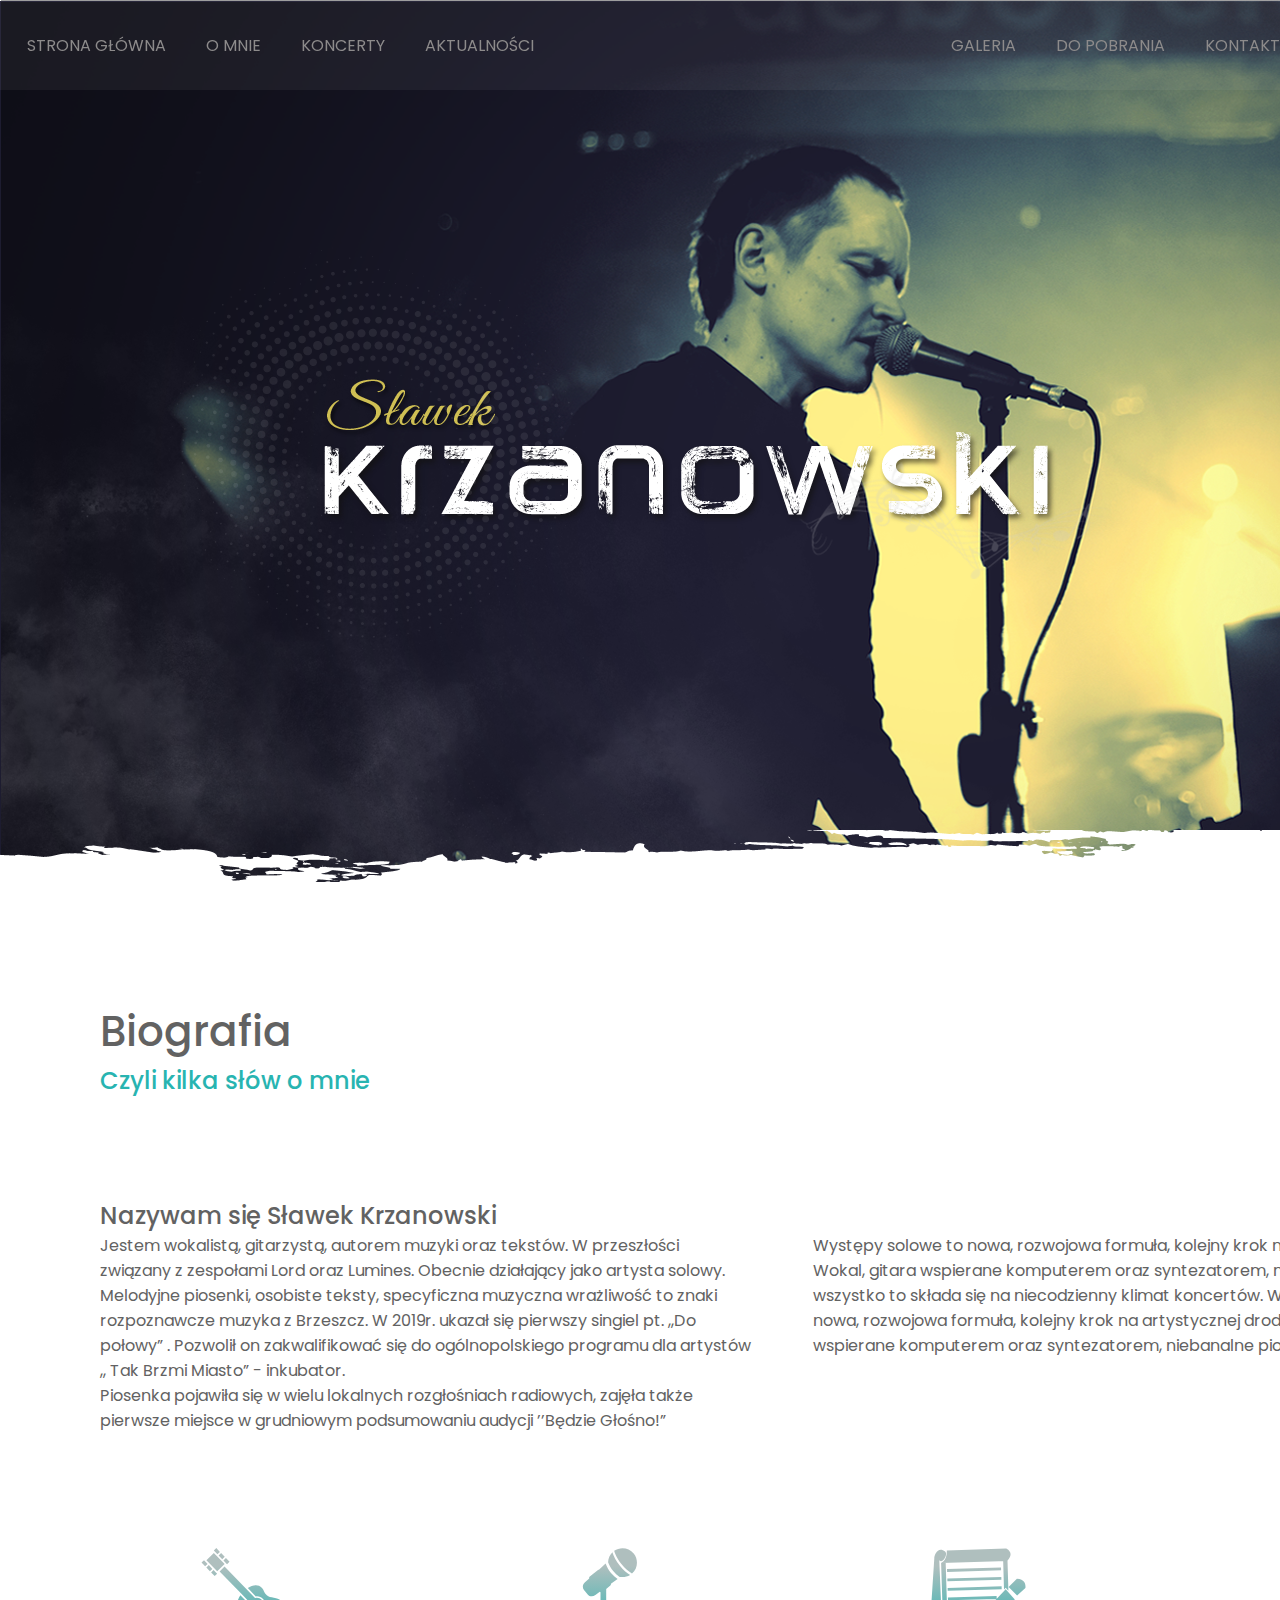
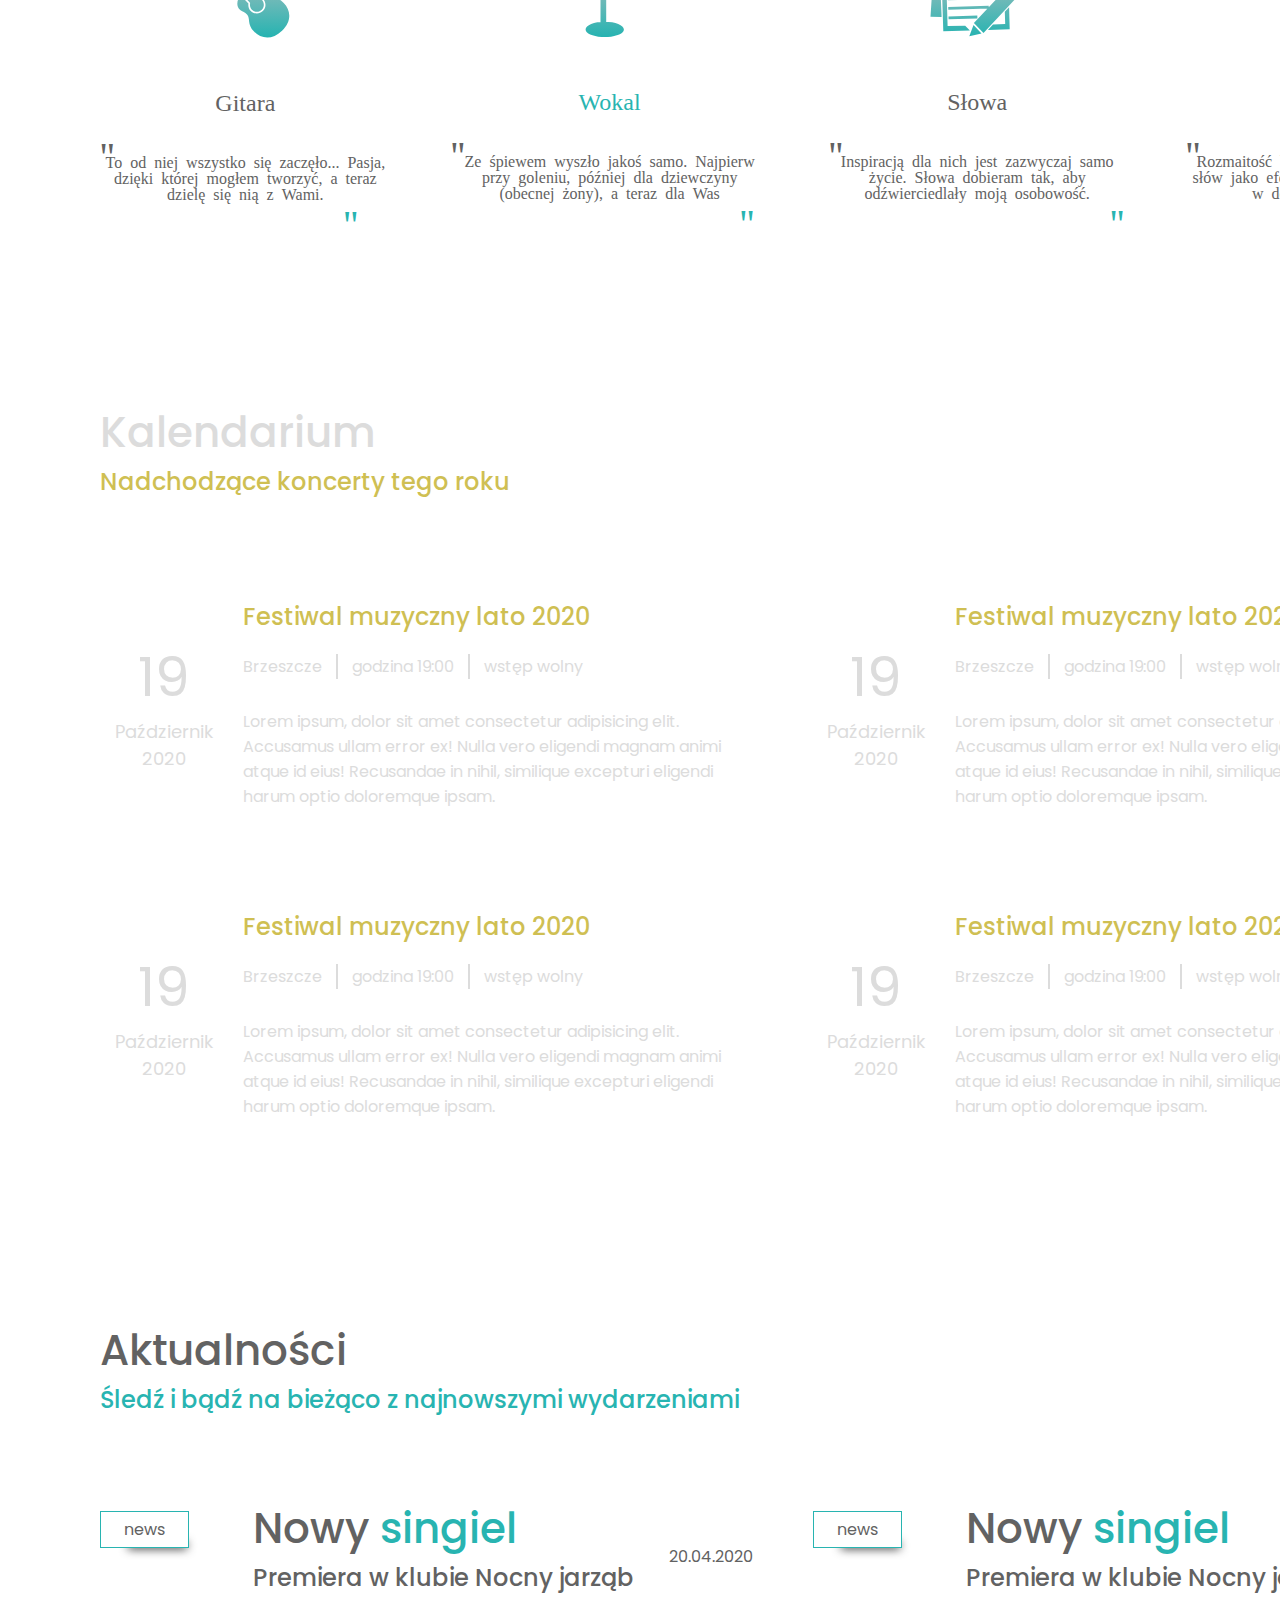
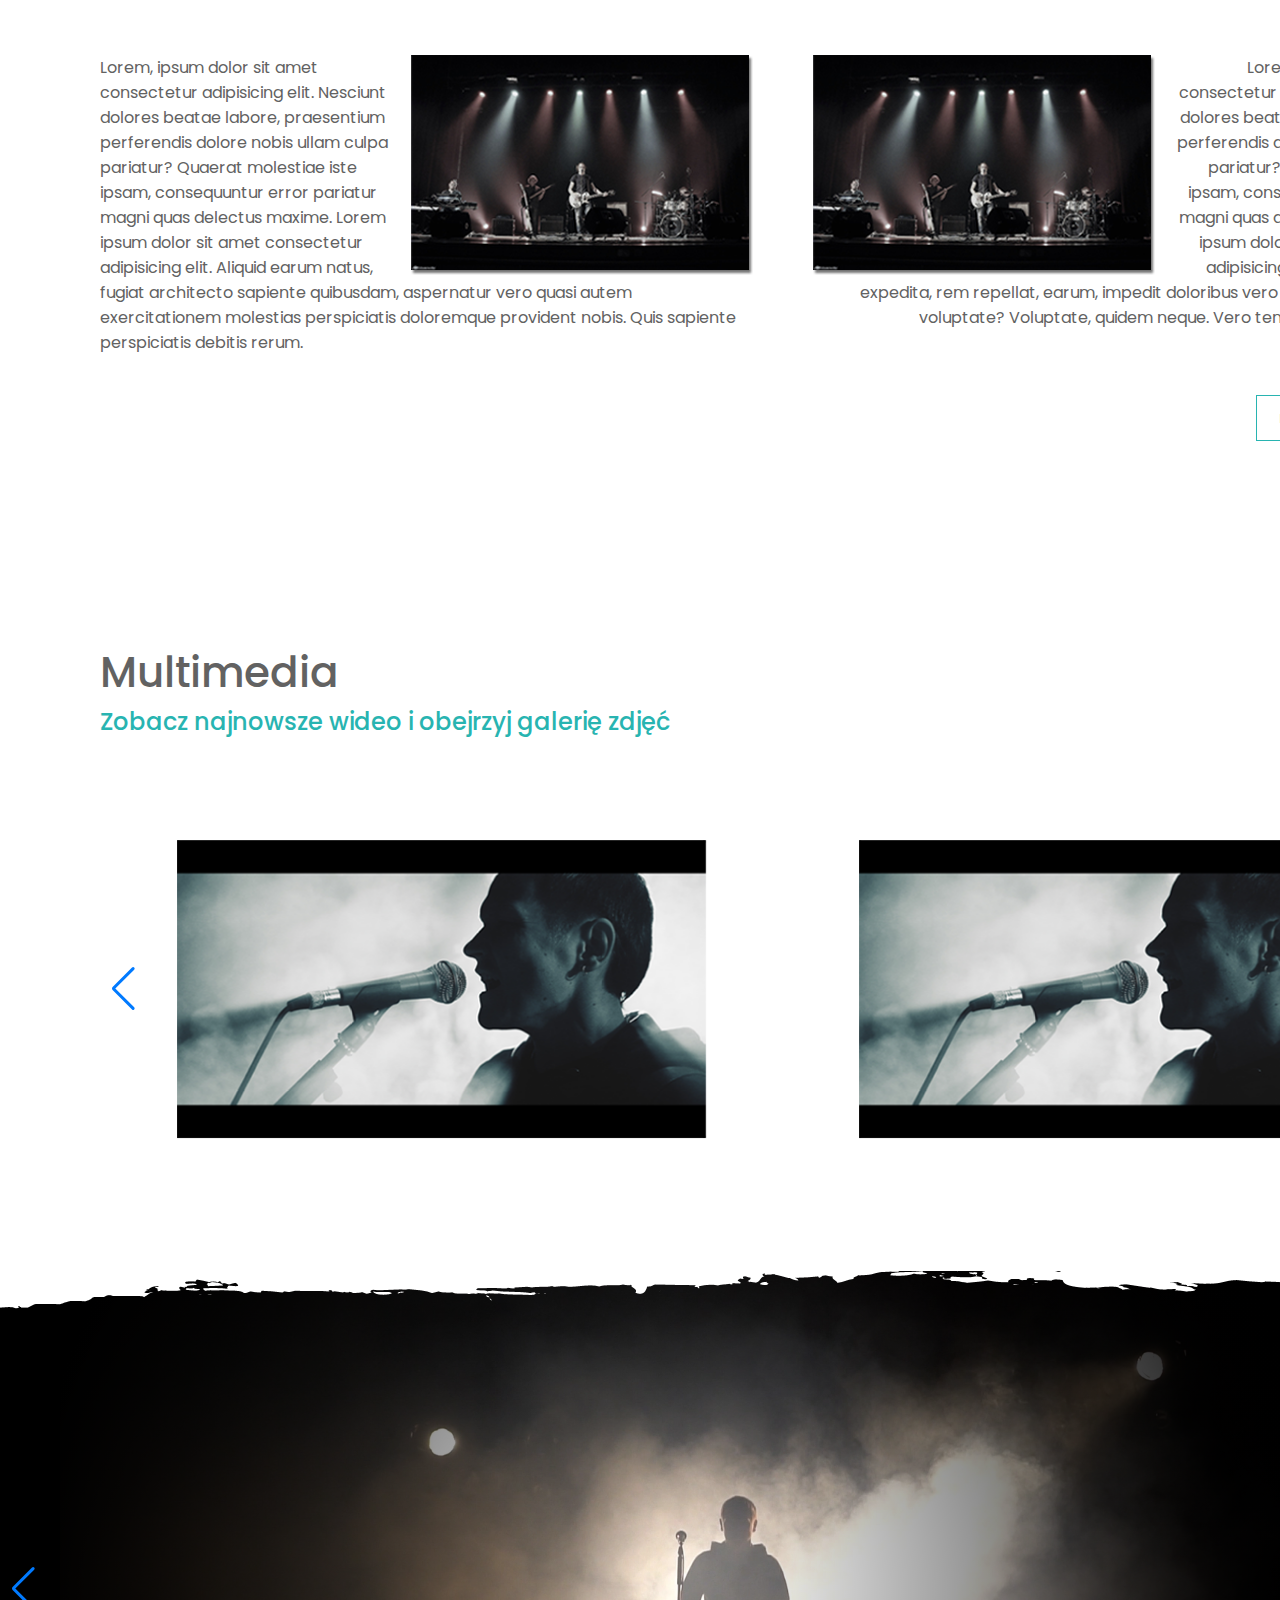
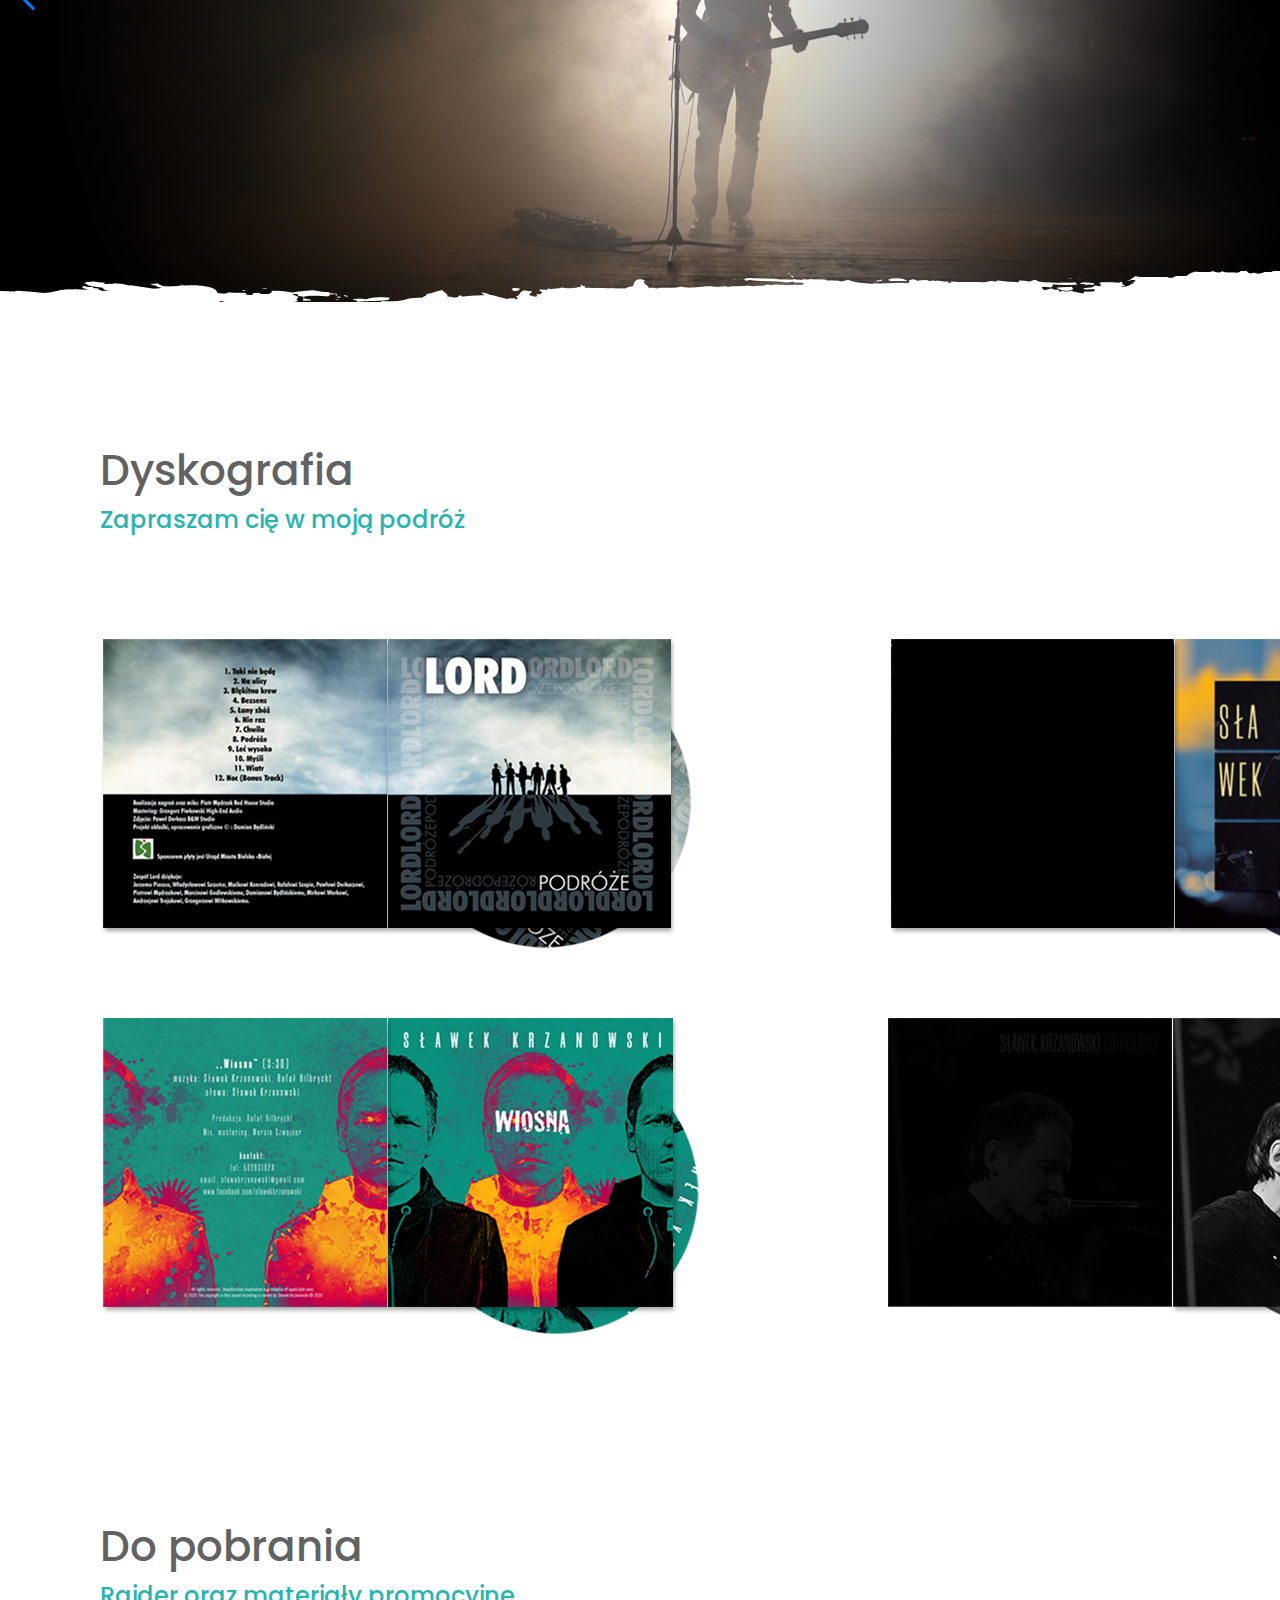
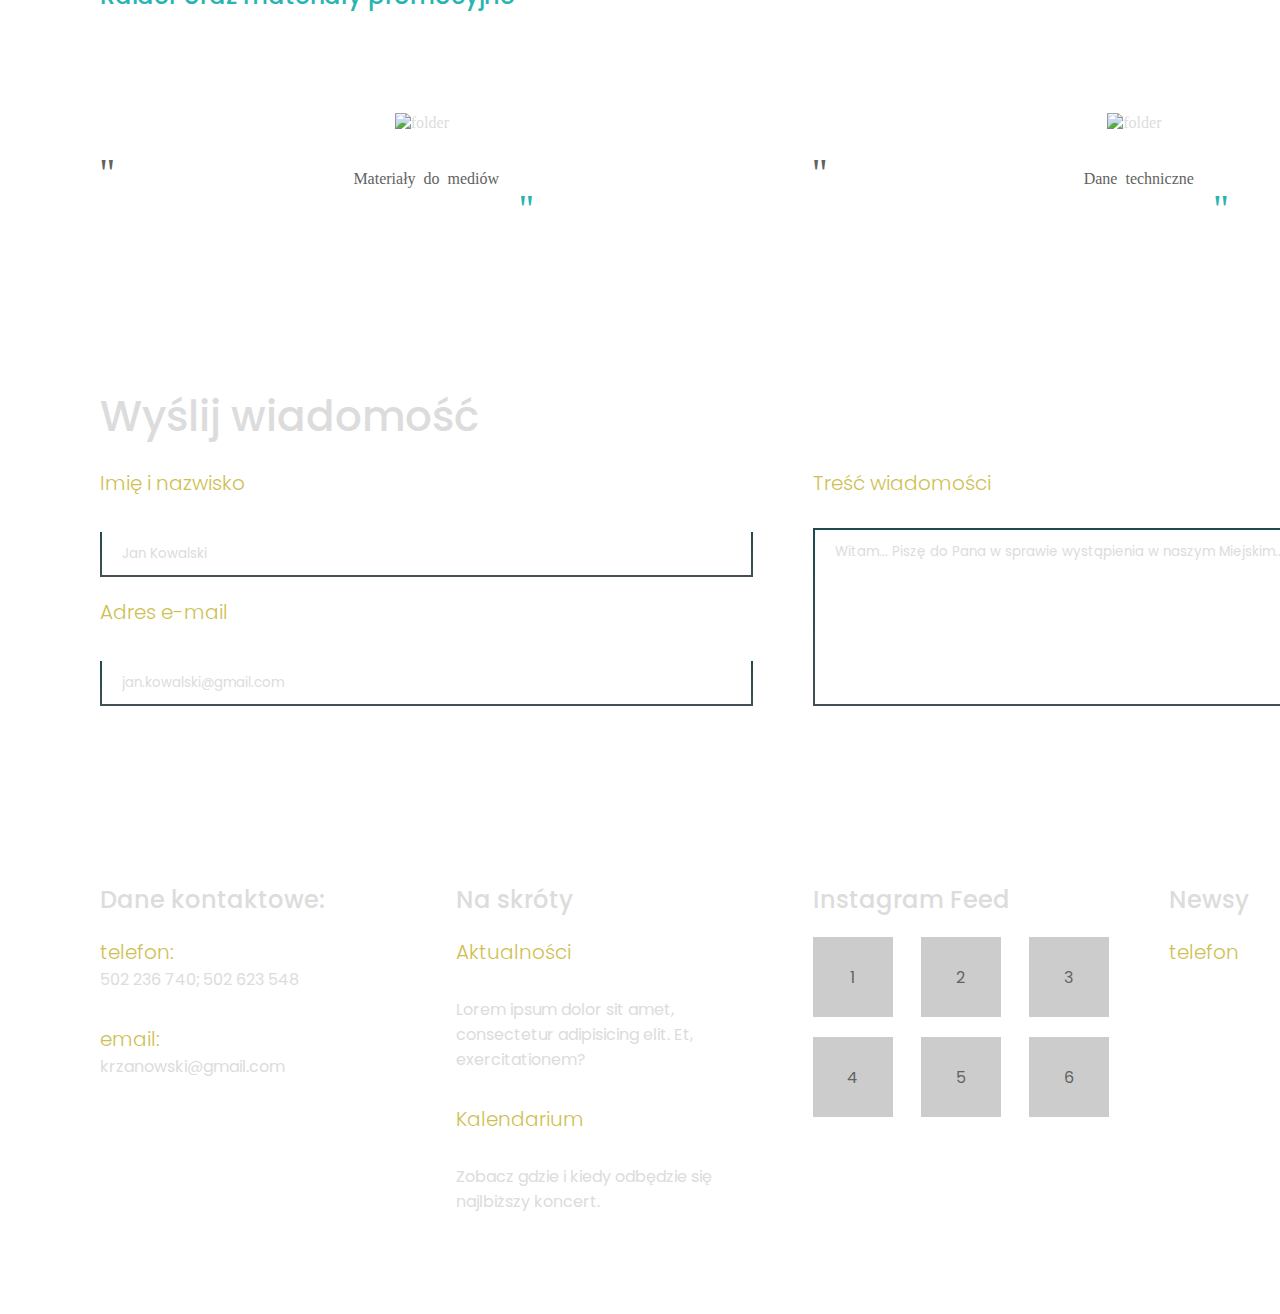
==== index.html @ 1fb29ee2 "connected nav links" ====
<!DOCTYPE html>
<html lang="en">

<head>
    <meta charset="UTF-8">
    <meta http-equiv="X-UA-Compatible" content="IE=edge">
    <meta name="viewport" content="width=device-width, initial-scale=1.0">
    <title>Sławek Krzanowski</title>
    <!-- CUSTOM CSS -->
    <link rel="stylesheet" href="css/main.css">
    <link rel="stylesheet" href="css/ripped-sections.css">
    <link rel="stylesheet" href="css/header.css">
    <link rel="stylesheet" href="css/hero.css">
    <link rel="stylesheet" href="css/biography.css">
    <link rel="stylesheet" href="css/calendar.css">
    <link rel="stylesheet" href="css/news.css">
    <link rel="stylesheet" href="css/gallery.css">
    <link rel="stylesheet" href="css/discography.css">
    <link rel="stylesheet" href="css/download.css">
    <link rel="stylesheet" href="css/footer.css">
    <!-- PLUGINS  -->
    <link rel="stylesheet" href="https://unpkg.com/swiper@8/swiper-bundle.min.css" />
    <link rel="stylesheet" href="./icons/icomoon/style.css">
    <!-- FONT AWESOME -->
    <link rel="stylesheet" href="https://cdnjs.cloudflare.com/ajax/libs/font-awesome/6.0.0/css/all.min.css" integrity="sha512-9usAa10IRO0HhonpyAIVpjrylPvoDwiPUiKdWk5t3PyolY1cOd4DSE0Ga+ri4AuTroPR5aQvXU9xC6qOPnzFeg==" crossorigin="anonymous" referrerpolicy="no-referrer" />
</head>

<body>
    <header class="header">
        <button id="toggle-nav" class="hidden"><i class="fa-solid fa-bars fa-2x"></i></button>
        <div id="nav-container" class="container">
            <div class="column header-left">
                <nav class="main-nav">
                    <ul class="nav primary-nav">
                        <li class="nav-item"><a href="#" class="nav-link">Strona główna</a></li>
                        <li class="nav-item"><a href="#biography" class="nav-link">O mnie</a></li>
                        <li class="nav-item"><a href="#calendar" class="nav-link">Koncerty</a></li>
                        <li class="nav-item"><a href="#news" class="nav-link">Aktualności</a></li>
                    </ul>
                </nav>
            </div>
            <div class="column header-right">
                <nav class="main-nav">
                    <ul class="nav secondary-nav">
                        <li class="nav-item"><a href="#gallery" class="nav-link">Galeria</a></li>
                        <li class="nav-item"><a href="#download" class="nav-link">Do pobrania</a></li>
                        <li class="nav-item"><a href="#footer" class="nav-link">Kontakt</a></li>
                    </ul>
            </div>
        </div>
    </header>

    <section id="hero">
        <img src="./img/Nazwisko.webp" alt="Sławek Krzanowski">
        <div class="ripped-background-bottom"></div>
    </section>

    <section id="biography">
        <div class="container">
            <div class="column">
                <h2 class="primary-heading">Biografia</h2>
                <h3 class="secondary-heading color-1">Czyli kilka słów o mnie</h3>
            </div>
            <div class="column social-icons">
                <a class="social-icon"><span class="icon-facebook"></span></a>
                <a class="social-icon"><span class="icon-instagram"></span></a>
                <a class="social-icon"><span class="icon-youtube"></span></a>
            </div>
        </div>
        <div class="section-content">
            <div class="container">
                <h3 class="secondary-heading">
                    Nazywam się Sławek Krzanowski
                </h3>
            </div>
            <div class="container">
                <div class="column">
                    <p>
                        Jestem wokalistą, gitarzystą, autorem muzyki oraz tekstów. W przeszłości związany z zespołami
                        Lord oraz Lumines. Obecnie działający jako artysta solowy. Melodyjne piosenki, osobiste teksty,
                        specyficzna muzyczna wrażliwość to znaki rozpoznawcze muzyka z Brzeszcz. W 2019r. ukazał się
                        pierwszy singiel pt. ,,Do połowy” . Pozwolił on zakwalifikować się do ogólnopolskiego programu
                        dla artystów ,, Tak Brzmi Miasto” - inkubator.
                    </p>
                    <p>
                        Piosenka pojawiła się w wielu lokalnych rozgłośniach radiowych, zajęła także pierwsze miejsce w
                        grudniowym podsumowaniu audycji ’’Będzie Głośno!”
                    </p>
                </div>
                <div class="column">
                    <p>
                        Występy solowe to nowa, rozwojowa formuła, kolejny krok na artystycznej drodze. Wokal, gitara
                        wspierane komputerem oraz syntezatorem, niebanalne piosenki, wszystko to składa się na
                        niecodzienny klimat koncertów.
                        Występy solowe to nowa, rozwojowa formuła, kolejny krok na artystycznej drodze. Wokal, gitara
                        wspierane komputerem oraz syntezatorem, niebanalne piosenki.
                    </p>
                    <img class="signature" src="./img/Krzanowski-signature.webp" alt="">
                </div>
            </div>
        </div>
        <div class="section-content">
            <div class="container">
                <div class="icon-box">
                    <svg version="1.2" xmlns="http://www.w3.org/2000/svg" viewBox="0 0 88 90" width="88" height="90">
                        <defs>
                            <linearGradient id="P" gradientUnits="userSpaceOnUse" />
                            <linearGradient id="g1" x1="44" y1="89.6" x2="44" y2=".2" href="#P">
                                <stop stop-color="#25b3b1" />
                                <stop offset=".8" stop-color="#afbfbe" />
                            </linearGradient>
                        </defs>
                        <style>
                            .s0 {
                                fill: url(#g1)
                            }
                        </style>
                        <path class="s0"
                            d="m81.7 72.4l-11.9 11.3l-3-3.1l11.9-11.3zm-29 11.2c-7.2-7.4-3.4-13.4-7-17.1c-3.6-3.8-4.9-2.6-7.3-5c-4.4-4.6-1.9-10.4 0.7-14.2l8 8.2c-0.4 2.6 0.3 5.3 2.3 7.4c3.3 3.4 8.7 3.5 12.1 0.2c3.5-3.4 3.5-8.8 0.2-12.2c-1.9-2-4.6-2.9-7.2-2.5l-8-8.3c3.9-2.5 9.8-4.7 14.2-0.2c2.4 2.5 1.2 3.7 4.8 7.4c3.5 3.7 9.7 0.1 16.9 7.6c7.2 7.4 8.2 18.4-1.7 27.9c-9.9 9.6-20.8 8.2-28 0.8zm15.9-3.4l9.9-9.6l2.4 2.5l-9.9 9.6zm-63.5-68l7.4-7.2l10.8 11.1l-7.4 7.2zm-4.9 2.4l2.5-2.4l3.6 3.7l-2.5 2.4zm4.8 4.9l2.5-2.4l3.5 3.8l-2.4 2.4zm4.8 4.9l2.4-2.4l3.6 3.7l-2.4 2.4zm2.7-21.9l2.5-2.4l3.6 3.8l-2.5 2.3zm4.8 5l2.5-2.4l3.6 3.7l-2.5 2.4zm4.8 5l2.5-2.4l3.6 3.7l-2.5 2.4zm40.4 44.3c0.1 3.8-3 6.9-6.9 7c-3.8 0-7-3.1-7-7q0-1 0.2-1.9l-1.3-1.3l-7.4-7.8l-21.8-22.4l4.9-4.8l21.8 22.4l7.5 7.8l1.2 1.3q0.9-0.3 1.8-0.3c3.9 0 7 3.1 7 7z" />
                    </svg>
                    <h3 class="secondary-heading icon-title">Gitara</h3>
                    <p class="icon-description">To od niej wszystko się zaczęło... Pasja, dzięki której mogłem tworzyć,
                        a teraz dzielę się nią z Wami.</p>
                </div>
                <div class="icon-box">
                    <svg version="1.2" xmlns="http://www.w3.org/2000/svg" viewBox="0 0 55 89" width="55" height="89">
                        <defs>
                            <linearGradient id="P" gradientUnits="userSpaceOnUse" />
                            <linearGradient id="g1" x1="27.4" y1="89.1" x2="27.4" y2=".2" href="#P">
                                <stop stop-color="#25b3b1" />
                                <stop offset=".8" stop-color="#afbfbe" />
                            </linearGradient>
                        </defs>
                        <style>
                            .s0 {
                                fill: url(#g1)
                            }
                        </style>
                        <path class="s0"
                            d="m49.5 25.5c-3.3-1.9-7-5.2-10.4-9.3c-2.9-3.5-5-7.1-6.3-10.3q-0.1-0.1-0.1-0.2c-0.6-1.2-1-2.9-1-2.9c6.1-4.3 14.7-3.2 19.5 2.7c4.9 6 4.2 14.9-1.7 20zm1.5-9.7c0.3-0.4 0.8-0.5 1.2-0.2c0.4 0.3 0.2 1.3 0.2 1.3q-0.1 0.1-0.1 0.2c-0.3 0.3-0.8 0.4-1.2 0.1c-0.3-0.2-0.2-1.3-0.1-1.4zm1.3 5.9c-0.3 0.4-0.7 0.6-1 0.4c-0.1-0.1-0.1-1 0.1-1.3c0.3-0.4 0.8-0.5 1-0.3c0.1 0.1 0.1 1-0.1 1.2zm1.5-6.6c-0.2 0.2-0.7 0.1-1-0.3c-0.1-0.2-0.2-1.1 0-1.2c0.2-0.2 0.7-0.1 1 0.2c0.1 0.2 0.2 1.1 0 1.3zm-1.7-5.7c0.2-0.2 0.7 0 1 0.4c0.1 0.2 0.3 1 0.2 1.1c-0.2 0.2-0.6 0-0.9-0.3c-0.2-0.2-0.4-1.1-0.3-1.2zm-0.1 2.9c-0.3 0.2-0.8 0.1-1.1-0.3c-0.2-0.2-0.3-1.2-0.1-1.3c0.3-0.3 0.8-0.2 1.1 0.2c0.2 0.2 0.3 1.2 0.1 1.4zm-2.1-6.5c0.2-0.2 0.7 0 1 0.5c0.2 0.2 0.5 1.1 0.4 1.2c-0.2 0.2-0.6-0.1-1-0.5c-0.2-0.2-0.5-1.1-0.4-1.2zm-0.3 1.8c0.2 0.2 0.3 1.3 0.1 1.4c-0.3 0.3-0.8 0.1-1.2-0.3c-0.2-0.2-0.3-1.3-0.1-1.4c0.3-0.3 0.8-0.2 1.2 0.3zm-2.4 1.7c0.2 0.2 0.2 1.3 0 1.5c-0.4 0.3-0.9 0.2-1.3-0.2c-0.2-0.2-0.2-1.4 0-1.5c0.4-0.3 0.9-0.2 1.3 0.2zm-4.2-8.2c0.3-0.2 0.7-0.1 1 0.2c0.2 0.3 0.2 0.8-0.1 1c-0.2 0.2-0.7 0.2-1-0.2c-0.2-0.3-0.2-0.7 0.1-1zm-7.3 1.4c-0.2 0.2-0.5 0.3-0.7 0.3c-0.2 0-0.4 0-0.5-0.1c-0.2-0.3-0.1-0.7 0.3-1.1c0.3-0.2 0.5-0.2 0.7-0.2c0.3-0.1 0.5 0 0.6 0.1c0.2 0.3 0 0.7-0.4 1zm2.6 2.8c-0.4 0.3-1 0.3-1.3-0.1c-0.2-0.3 0-1.4 0.2-1.5c0.4-0.4 0.9-0.3 1.3 0.1c0.2 0.2 0 1.3-0.2 1.5zm0.6-3.7c-0.5 0-0.9-0.2-0.9-0.5c-0.1-0.3 0.2-0.5 0.6-0.6c0.5 0 0.9 0.1 0.9 0.4c0.1 0.3-0.2 0.6-0.6 0.7zm1.9 7.8c-0.4 0.4-1 0.3-1.3-0.1c-0.2-0.3-0.2-1.4 0.1-1.6c0.3-0.4 0.9-0.3 1.3 0.2c0.2 0.2 0.2 1.3-0.1 1.5zm0.5-6.2c-0.4 0.4-0.9 0.5-1.2 0.2c-0.2-0.2-0.1-1.2 0.1-1.4c0.4-0.4 0.9-0.5 1.2-0.2c0.2 0.2 0.1 1.2-0.1 1.4zm2.6 10.4c-0.4 0.4-1 0.3-1.4-0.2c-0.2-0.2-0.2-1.5 0.1-1.7c0.4-0.3 1-0.2 1.4 0.2c0.2 0.3 0.2 1.5-0.1 1.7zm0.2-6.5c-0.4 0.2-0.9 0.1-1.3-0.3c-0.2-0.2-0.2-1.3 0-1.5c0.4-0.3 0.9-0.2 1.3 0.2c0.2 0.2 0.2 1.4 0 1.6zm1.1-3.6c0.3-0.3 0.8-0.2 1.2 0.2c0.1 0.3 0.2 1.3 0 1.4c-0.3 0.3-0.8 0.1-1.1-0.3c-0.2-0.2-0.2-1.2-0.1-1.3zm2 13.3c-0.4 0.3-1 0.2-1.3-0.2c-0.2-0.3-0.2-1.4 0-1.6c0.4-0.3 1-0.2 1.4 0.2c0.1 0.2 0.1 1.4-0.1 1.6zm0.3-12.8c-0.2-0.2-0.3-1-0.1-1.1c0.2-0.2 0.6 0 0.8 0.4c0.2 0.2 0.3 1 0.2 1.1c-0.3 0.2-0.7 0-0.9-0.4zm1 8.6c0.3-0.3 0.9-0.2 1.2 0.2c0.2 0.2 0.3 1.4 0 1.5c-0.3 0.3-0.9 0.2-1.2-0.2c-0.2-0.2-0.3-1.4 0-1.5zm0.3 7.4c-0.2-0.2-0.2-1.3 0.1-1.5c0.4-0.3 1-0.3 1.3 0.1c0.1 0.2 0.1 1.3-0.1 1.5c-0.4 0.3-1 0.3-1.3-0.1zm-10.8 9q-0.1 0-0.1-0.1q-0.6 0-1.1-0.2c-2.1-1.5-4.2-3.4-6.1-5.7c-2.3-2.8-4-5.8-5.1-8.8c0.1-3.6 1.6-7.2 4.3-9.9c1.1 3.9 3.7 8.8 7.5 13.5c3.3 4.1 6.9 7.2 10.2 9.2c-2.9 1.8-6.3 2.4-9.6 2zm-20 46.5v-31.3q-0.4-0.1-0.7-0.4l-4.4 3.2c-2.5 2-5.9 1.8-7.7-0.5l-3.7-4.5c-1.9-2.2-1.4-5.7 1-7.7l4.2-3.8c-0.1-0.7-0.1-1.3 0.3-1.7l8.5-6.9c0.3-0.2 0.6-0.2 0.9-0.2l6.7-6.1c1.1 3.1 2.9 6.4 5.4 9.5c2 2.4 4.3 4.4 6.6 6l-6.7 4.7c0.1 0.7 0 1.2-0.3 1.5l-4.4 3.6v34.5c8.8 0.3 15.7 2.9 15.7 6.1c0 3.4-7.9 6.2-17.7 6.2c-9.8 0-17.8-2.8-17.8-6.2c0-2.9 6.1-5.4 14.1-6zm1.6-44.1c0.5 0.9-0.3 2.4-1.8 3.4c-1.6 1-3.3 1.1-3.8 0.3c-0.6-0.9 0.2-2.4 1.8-3.4c1.5-1 3.2-1.1 3.8-0.3zm21.8 50.1c0 4.2-8.6 7.6-19.2 7.6c-10.5 0-19.1-3.4-19.1-7.6c0-4.3 8.6-7.7 19.1-7.7c10.6 0 19.2 3.4 19.2 7.7z" />
                    </svg>
                    <h3 class="secondary-heading icon-title color-1">Wokal</h3>
                    <p class="icon-description">Ze śpiewem wyszło jakoś samo. Najpierw przy goleniu, później dla
                        dziewczyny (obecnej żony), a teraz dla Was</p>
                </div>
                <div class="icon-box">
                    <svg version="1.2" xmlns="http://www.w3.org/2000/svg" viewBox="0 0 96 89" width="96" height="89">
                        <defs>
                            <linearGradient id="P" gradientUnits="userSpaceOnUse" />
                            <linearGradient id="g1" x1="36.6" y1="88.3" x2="60.2" y2=".5" href="#P">
                                <stop stop-color="#25b3b1" />
                                <stop offset=".8" stop-color="#afbfbe" />
                            </linearGradient>
                        </defs>
                        <style>
                            .s0 {
                                fill: url(#g1)
                            }
                        </style>
                        <path class="s0"
                            d="m44.3 75l31.8-33.7l9.1 10.1l-31.3 33.5zm43-44.2c10.1 0.2 8.5 9.1 8.5 9.1l-8.3 7.7l-8.5-8.6zm-35.4 54.6l-12.2 2.9l4.2-11.2zm19.3-72.6l-54 1.6l-0.1-2.9l54-1.6zm0.3 9.5l-54 1.6l-0.1-2.8l54-1.6zm0.3 9.4l-54 1.6l-0.1-2.8l54-1.6zm0.3 9.5l-54 1.6l-0.1-2.9l54-1.6zm-5 9.7l-48.7 1.4l-0.1-2.8l48.7-1.5zm-7.9 9.7l-40.5 1.2l-0.1-2.8l40.5-1.2zm-11.4 9.8l-28.8 0.9l-0.1-2.9l28.8-0.8zm-36.2-55.5c0 0 6.1-1.8 5.6-12.5l59.2-1.9c0 0 9.4 3.5 1.2 12.4zm68.5 66.3l-21.8 0.7l5.1-5.4l12.2-0.4l-0.4-12.3l4.3-4.6zm-44.5-3.5l4.7 4.7l-26.6 0.9l-2.2-68.4c1.9-0.3 3.5-1.3 4.5-2.8l2 65.8zm-18.2-68.6c0.7-1.8 0.9-3.6 0.9-5.2l59.3-1.8l1.2 40.6l-2.7-3l-1.7 1.8l-1-34.1zm-5.4 59.9l-11.1-0.2l3.8-58.6c-0.1-3.1 3.8-12.4 10.8-6.6c3.2 2.7-2.6 12.7-5.8 8.7z" />
                    </svg>
                    <h3 class="secondary-heading icon-title">Słowa</h3>
                    <p class="icon-description">Inspiracją dla nich jest
                        zazwyczaj samo życie. Słowa dobieram tak,
                        aby odźwierciedlały moją osobowość.</p>
                </div>
                <div class="icon-box">
                    <div class="icon-img-container">
                        <img src="./img/cd.png" alt="">
                    </div>
                    <h3 class="secondary-heading icon-title">Muzyka</h3>
                    <p class="icon-description">Rozmaitość brzmień oraz kompozycja słów jako efekt mojej pracy tworzonej
                        w domowym zaciszu.</p>
                </div>
            </div>
        </div>
    </section>

    <section id="calendar">
        <div class="ripped-background-top"></div>
        <div class="container">
            <div class="column">
                <h2 class="primary-heading white">Kalendarium</h2>
                <h3 class="secondary-heading color-2">Nadchodzące koncerty tego roku</h3>
            </div>
        </div>
        <div class="section-content">
            <div class="events container white">
                <div class="event-container column">
                    <div class="event-date">
                        <div>
                            <p class="event-day">19</p>
                            <p class="event-month">Październik</p>
                            <p class="event-year">2020</p>
                        </div>
                    </div>
                    <div class="event-details">
                        <h3 class="secondary-heading color-2">Festiwal muzyczny lato 2020</h3>
                        <div class="event-place-info">
                            <span class="event-city">Brzeszcze</span>
                            <span class="event-hour middle">godzina 19:00</span>
                            <span class="event-ticket">wstęp wolny</span>
                        </div>
                        <p class="event-description">
                            Lorem ipsum, dolor sit amet consectetur adipisicing elit. Accusamus ullam error ex!
                            Nulla
                            vero eligendi magnam animi atque id eius! Recusandae in nihil, similique excepturi
                            eligendi
                            harum optio doloremque ipsam.
                        </p>
                    </div>
                </div>
                <div class="event-container column">
                    <div class="event-date">
                        <div>
                            <p class="event-day">19</p>
                            <p class="event-month">Październik</p>
                            <p class="event-year">2020</p>
                        </div>
                    </div>
                    <div class="event-details">
                        <h3 class="secondary-heading color-2">Festiwal muzyczny lato 2020</h3>
                        <div class="event-place-info">
                            <span class="event-city">Brzeszcze</span>
                            <span class="event-hour middle">godzina 19:00</span>
                            <span class="event-ticket">wstęp wolny</span>
                        </div>
                        <p class="event-description">
                            Lorem ipsum, dolor sit amet consectetur adipisicing elit. Accusamus ullam error ex!
                            Nulla
                            vero eligendi magnam animi atque id eius! Recusandae in nihil, similique excepturi
                            eligendi
                            harum optio doloremque ipsam.
                        </p>
                    </div>
                </div>
            </div>
        </div>
        <div class="section-content">
            <div class="events container white">
                <div class="event-container column">
                    <div class="event-date">
                        <div>
                            <p class="event-day">19</p>
                            <p class="event-month">Październik</p>
                            <p class="event-year">2020</p>
                        </div>
                    </div>
                    <div class="event-details">
                        <h3 class="secondary-heading color-2">Festiwal muzyczny lato 2020</h3>
                        <div class="event-place-info">
                            <span class="event-city">Brzeszcze</span>
                            <span class="event-hour middle">godzina 19:00</span>
                            <span class="event-ticket">wstęp wolny</span>
                        </div>
                        <p class="event-description">
                            Lorem ipsum, dolor sit amet consectetur adipisicing elit. Accusamus ullam error ex!
                            Nulla
                            vero eligendi magnam animi atque id eius! Recusandae in nihil, similique excepturi
                            eligendi
                            harum optio doloremque ipsam.
                        </p>
                    </div>
                </div>
                <div class="event-container column">
                    <div class="event-date">
                        <div>
                            <p class="event-day">19</p>
                            <p class="event-month">Październik</p>
                            <p class="event-year">2020</p>
                        </div>
                    </div>
                    <div class="event-details">
                        <h3 class="secondary-heading color-2">Festiwal muzyczny lato 2020</h3>
                        <div class="event-place-info">
                            <span class="event-city">Brzeszcze</span>
                            <span class="event-hour middle">godzina 19:00</span>
                            <span class="event-ticket">wstęp wolny</span>
                        </div>
                        <p class="event-description">
                            Lorem ipsum, dolor sit amet consectetur adipisicing elit. Accusamus ullam error ex!
                            Nulla
                            vero eligendi magnam animi atque id eius! Recusandae in nihil, similique excepturi
                            eligendi
                            harum optio doloremque ipsam.
                        </p>
                    </div>
                </div>
            </div>
        </div>
        </div>
        </div>
        <div class="ripped-background-bottom"></div>
    </section>

    <section id="news">
        <div class="container">
            <div class="column">
                <h2 class="primary-heading ">Aktualności</h2>
                <h3 class="secondary-heading color-1">Śledź i bądź na bieżąco z najnowszymi wydarzeniami</h3>
            </div>
        </div>

        <div class="section-content">
            <div class="events container">
                <article class="article column left">
                    <div class="article-head">
                        <div class="article-head-box">
                            <span class="badge">news</span>
                        </div>
                        <div class="article-head-box">
                            <h3 class="primary-heading">Nowy <span class="highlighted color-1">singiel</span></h3>
                            <h3 class="secondary-heading">Premiera w klubie Nocny jarząb</h3>
                        </div>
                        <div class="article-head-box article-date-container">
                            <p class="article-date">20.04.2020</p>
                        </div>
                    </div>

                    <div class="article-body">
                        <img src="./img/article1.png" alt="miniatura" class="article-img">
                        <p class="article-content">Lorem, ipsum dolor sit amet consectetur adipisicing elit. Nesciunt
                            dolores beatae labore, praesentium perferendis dolore nobis ullam culpa pariatur? Quaerat
                            molestiae iste ipsam, consequuntur error pariatur magni quas delectus maxime. Lorem ipsum
                            dolor sit amet consectetur adipisicing elit. Aliquid earum natus, fugiat architecto sapiente
                            quibusdam, aspernatur vero quasi autem exercitationem molestias perspiciatis doloremque
                            provident nobis. Quis sapiente perspiciatis debitis rerum.</p>
                    </div>
                </article>
                <article class="article right column">
                    <div class="article-head">
                        <div class="article-head-box">
                            <span class="badge">news</span>
                        </div>
                        <div class="article-head-box">
                            <h3 class="primary-heading">Nowy <span class="highlighted color-1">singiel</span></h3>
                            <h3 class="secondary-heading">Premiera w klubie Nocny jarząb</h3>
                        </div>
                        <div class="article-head-box article-date-container">
                            <p class="article-date">20.04.2020</p>
                        </div>
                    </div>

                    <div class="article-body">
                        <img src="./img/article1.png" alt="miniatura" class="article-img">
                        <p class="article-content">Lorem, ipsum dolor sit amet consectetur adipisicing elit. Nesciunt
                            dolores beatae labore, praesentium perferendis dolore nobis ullam culpa pariatur? Quaerat
                            molestiae iste ipsam, consequuntur error pariatur magni quas delectus maxime. Lorem ipsum
                            dolor sit amet, consectetur adipisicing elit. Ratione id incidunt expedita, rem repellat,
                            earum, impedit doloribus vero maiores deserunt dicta voluptate? Voluptate, quidem neque.
                            Vero tenetur optio neque fugiat.</p>
                    </div>
                </article>
            </div>
        </div>

        <div class="container buttons-container">
            <div class="buttons-container-inner">
                <a href="#" class="button">nowe</a>
                <a href="#" class="button">starsze</a>
            </div>
        </div>

    </section>

    <section id="multimedia">
        <div class="container">
            <div class="column">
                <h2 class="primary-heading ">Multimedia</h2>
                <h3 class="secondary-heading color-1">Zobacz najnowsze wideo i obejrzyj galerię zdjęć</h3>
            </div>
        </div>
        <div class="section-content">
            <div class="container">

                <div class="swiper">
                    <div class="swiper-wrapper">
                        <!-- Slides -->
                        <div class="swiper-slide"><img src="./img/video1.png" alt=""></div>
                        <div class="swiper-slide"><img src="./img/video1.png" alt=""></div>
                        <div class="swiper-slide"><img src="./img/video1.png" alt=""></div>
                        <div class="swiper-slide"><img src="./img/video1.png" alt=""></div>
                    </div>
                    <div class="swiper-button-prev"></div>
                    <div class="swiper-button-next"></div>
                </div>

            </div>
        </div>
    </section>

    <section id="gallery">
        <div class="ripped-background-top"></div>
        <div class="container">
            <div class="container">

                <div class="swiper swiper-2">
                    <div class="swiper-wrapper">
                        <!-- Slides -->
                        <div class="swiper-slide"><div class="gradient-overlay">
                        </div>
                            <img src="./img/gallery/gallery1.webp" alt=""></div>
                        <div class="swiper-slide"><div class="gradient-overlay">
                        </div>
                            <img src="./img/gallery/gallery2.webp" alt=""></div>
                    </div>
                    <div class="swiper-button-prev"></div>
                    <div class="swiper-button-next"></div>
                </div>

            </div>
        </div>
        <div class="ripped-background-bottom"></div>
    </section>

    <section id="discography">
        <div class="container">
            <div class="column">
                <h2 class="primary-heading ">Dyskografia</h2>
                <h3 class="secondary-heading color-1">Zapraszam cię w moją podróż</h3>
            </div>
            <div class="column buttons-container"><a href="" class="button">starsze</a></div>
        </div>
        <div class="section-content">
            <div class="container discography-container">
                <div class="album-wrapper">
                    <img class="album-box" src="./img/discography/Lord.svg" alt="Lord">
                    <img class="album-cd" src="./img/discography/LordCD.svg" alt="Lord">
                </div>
                <div class="album-wrapper">
                    <img class="album-box" src="./img/discography/Miasto.svg" alt="Miasto">
                    <img class="album-cd" src="./img/discography/MiastoCD.svg" alt="Miasto">
                </div>
                <div class="album-wrapper">
                    <img class="album-box" src="./img/discography/Wiosna.svg" alt="Wiosna">
                    <img class="album-cd" src="./img/discography/WiosnaCD.svg" alt="Wiosna">
                </div>
                <div class="album-wrapper">
                    <img class="album-box" src="./img/discography/Do-polowy.svg" alt="Do połowy">
                    <img class="album-cd" src="./img/discography/Do-polowyCD.svg" alt="Do połowy">
                </div>
            </div>
        </div>
    </section>

    <section id="download">
        <div class="container">
            <div class="column">
                <h2 class="primary-heading ">Do pobrania</h2>
                <h3 class="secondary-heading color-1">Raider oraz materiały promocyjne</h3>
            </div>
        </div>
        <div class="section-content">
            <div class="container">
                <div class="column">
                    <div class="icon-box">
                        <a class="download-link" href="">
                            <img src="./icons/folder.png" alt="folder" class="folder-icon">                        
                        </a>
                        <div class="icon-description">Materiały do mediów</div>
                    </div>
                </div>
                <div class="column">
                    <div class="icon-box">
                        <a class="download-link" href="">
                            <img src="./icons/folder.png" alt="folder" class="folder-icon">                        
                        </a>
                        <div class="icon-description">Dane techniczne</div>                    
                    </div>
                </div>
                
            </div>
        </div>
    </section>

    <footer id="footer">
        <div class="ripped-background-top"></div>
        <div class="container">
            <div class="column">
                <h2 class="primary-heading white">Wyślij wiadomość</h2>
            </div>
        </div>
            <form action="POST" >
                <div class="container">
                    <div class="column form-container">
                        <div>
                            <h4 class="footer-heading">Imię i nazwisko</h4>
                            <input type="text" name="name" id="name" placeholder="Jan Kowalski">
                        </div>
                        <div>
                            <h4 class="footer-heading">Adres e-mail</h4>
                            <input type="text" name="name" id="name" placeholder="jan.kowalski@gmail.com">
                        </div>
                    </div>
                    <div class="column form-container text-area-container">
                        <div>
                            <h4 class="footer-heading">Treść wiadomości</h4>
                            <textarea name="message" id="message" cols="30" rows="10" placeholder="Witam... Piszę do Pana w sprawie wystąpienia w naszym Miejskim..."></textarea>
                        </div>
                    </div>
                </div>
                <div class="container submit-container">
                    <input type="submit" class="button"></a>
                </div>
            </form>
        <div class="section-content">
            <div class="container">
                <div class="column">
                    <h3 class="secondary-heading white">Dane kontaktowe:</h3>
                    <h4 class="footer-heading">telefon:</h4>
                    <a href="tel:+48502236740">502 236 740; </a>
                    <a href="tel:+48502623548"> 502 623 548</a>
                    <h4 class="footer-heading">email:</h4>
                    <a href="mailto:krzanowski@gmail.com">krzanowski@gmail.com </a>
                </div>
                <div class="column">
                    <h3 class="secondary-heading white">Na skróty</h3>
                    <h4 class="footer-heading"><a href="#news" class="color-2">Aktualności</a></h4>
                    <p class="footer-text white">Lorem ipsum dolor sit amet, consectetur adipisicing elit. Et, exercitationem?</p>
                    <h4 class="footer-heading"><a href="#calendar" class="color-2">Kalendarium</a></h4>
                    <p class="footer-text white">Zobacz gdzie i kiedy odbędzie się najlbiższy koncert.</p>
                </div>
                <div class="column">
                    <h3 class="secondary-heading white">Instagram Feed</h3>
                    <div class="instagram-posts">
                        <div class="instagram-post">1</div>
                        <div class="instagram-post">2</div>
                        <div class="instagram-post">3</div>
                        <div class="instagram-post">4</div>
                        <div class="instagram-post">5</div>
                        <div class="instagram-post">6</div>
                    </div>
                </div>
                <div class="column">
                    <h3 class="secondary-heading white">Newsy</h3>
                    <h4 class="footer-heading">telefon</h4>
                </div>
            </div>
        </div>
    </footer>

    <!-- SWIPER -->
    <script src="https://unpkg.com/swiper@8/swiper-bundle.min.js"></script>
    <script src="./js/swiper.js" type="module"></script>
    <!-- CUSTOM JS -->
    <script src="./js/script.js"></script>
</body>

</html>
---- css/main.css ----
@import url("https://fonts.googleapis.com/css2?family=Poppins:wght@400;500&display=swap");

:root {
	/* COLORS  */
	--primary: #28b4b1;
	--text: #626262;
	--secondary: #cfbf53;
	--menu-item-text: #8d8b8b;
	--menut-item-active: #eeeeee;
	--white: #dcdcdc;
	--red: #ff0000;
	--dark-background: #1d282d;
	--button-gradient: linear-gradient(
		90deg,
		rgba(238, 241, 241, 1) 0%,
		rgba(215, 239, 239, 1) 100%
	);
	/* TYPOGRAPHY */
	--text-fs: 1rem;
	--primary-heading-fs: 2.625rem;
	--secondary-heading-fs: 1.5rem;
	/* SPACINGS  */
	--section-padding: 6.25rem;
}

*,
*::after,
*::before {
	box-sizing: border-box;
	margin: 0;
	padding: 0;
}

html {
	scroll-behavior: smooth;
}

body {
	font-family: "Poppins" !important;
	font-size: var(--text-fs);
	color: var(--text);
}

section,
footer {
	padding: var(--section-padding);
	position: relative;
}

.container {
	width: 1365px;
	margin: auto;
	display: flex;
	gap: 60px;
}

.section-content {
	margin-top: var(--section-padding);
}

.column {
	width: 50%;
}

.column-4 {
	width: 25%;
}

.primary-heading {
	color: var(--text);
	font-size: var(--primary-heading-fs);
	font-weight: 500;
}

.secondary-heading {
	color: var(--text);
	font-size: var(--secondary-heading-fs);
	font-weight: 500;
}

.color-1 {
	color: var(--primary);
}

.color-2 {
	color: var(--secondary);
}

.white {
	color: var(--white);
}

.float-right {
	float: right;
}

.float-left {
	float: left;
}

.button {
	padding: 6px 22px;
	border: 1px solid var(--primary);
	background-color: #fff;
	color: var(--text);
	font-size: var(--text-fs);
	text-decoration: none;
	line-height: 32px;
	cursor: pointer;
}

.button:hover {
	background: var(--button-gradient);
}

.swiper {
	height: 300px;
}

.swiper-slide {
	display: flex;
	justify-content: center;
}

.gradient-overlay {
	background: radial-gradient(
		circle,
		rgba(0, 0, 0, 0) 5%,
		rgba(0, 0, 0, 1) 90%
	);
	position: absolute;
	width: 100vw;
	height: 100%;
}

@media (max-width: 991px) {
	:root {
		--section-padding: 30px;
	}
	.container {
		flex-wrap: wrap;
		width: 100%;
	}
	.section-content {
		display: flex;
		flex-wrap: wrap;
	}
	.column,
	.column-4 {
		display: flex;
		flex-wrap: wrap;
		flex-basis: 100%;
		max-width: 100%;
	}
	.column > div,
	.column-4 > div {
		flex-basis: 100%;
	}
	.primary-heading,
	.secondary-heading {
		width: 100%;
	}
	.swiper-slide img {
		object-fit: contain;
	}
}
---- css/ripped-sections.css ----
.ripped-background-top {
	background-position: top;
	top: 0;
}

.ripped-background-bottom {
	background-position: bottom;
	bottom: 0;
}

.ripped-background-top,
.ripped-background-bottom {
	background-repeat: no-repeat;
	position: absolute;
	width: 100%;
	height: 70px;
	z-index: 2;
	left: 0;
}

#hero .ripped-background-bottom {
	background-image: url("../img/ripped-sections/hero-bottom.svg");
}

#calendar .ripped-background-top {
	background-image: url("../img/ripped-sections/calendar-top.svg");
}
#calendar .ripped-background-bottom {
	background-image: url("../img/ripped-sections/calendar-bottom.svg");
}

#gallery .ripped-background-top {
	background-image: url("../img/ripped-sections/gallery-top.svg");
}
#gallery .ripped-background-bottom {
	background-image: url("../img/ripped-sections/gallery-bottom.svg");
}

#footer .ripped-background-top {
	background-image: url("../img/ripped-sections/footer-top.svg");
}
---- css/header.css ----
.header {
	z-index: 10;
	width: 100%;
	display: flex;
	height: 90px;
	background-color: rgba(255, 255, 255, 0.05);
	position: sticky;
	top: 0;
	transition: background 0.3s ease-in;
}

#toggle-nav {
	visibility: hidden;
}

.nav {
	display: flex;
	justify-content: flex-start;
	align-items: center;
	list-style-type: none;
	gap: 40px;
}

.nav .nav-item .nav-link {
	text-decoration: none;
	text-transform: uppercase;
	font-size: 16px;
	color: var(--menu-item-text);
	transition: color 0.2s;
}

.nav .nav-item .nav-link:hover {
	color: var(--menut-item-active);
}

.secondary-nav {
	justify-content: flex-end;
}

@media (max-width: 991px) {
	#toggle-nav {
		border: none;
		background-color: transparent;
		visibility: visible;
		color: var(--white);
		margin-left: 30px;
		z-index: 5;
		transition: all 0.2s ease;
		position: absolute;
		top: 30px;
	}

	#toggle-nav.active {
		right: 30px;
	}

	.header .container.active {
		left: 0;
	}

	.header .container {
		position: absolute;
		overflow-y: scroll;
		left: -100vw;
		transition: all 0.2s ease;
		gap: 40px;
		background-color: var(--dark-background);
		padding: var(--section-padding);
		max-height: 100vh;
	}

	.main-nav {
		width: 100%;
	}
	.nav .nav-item .nav-link {
		color: var(--white);
	}
	.nav {
		flex-wrap: wrap;
	}
	.nav-item {
		width: 100%;
		text-align: center;
	}
}
---- css/hero.css ----
#hero {
	height: 100vh;
	background-image: url("../img/hero.webp");
	margin-top: -90px;
	display: flex;
	justify-content: center;
	align-items: center;
}

@media (max-width: 991px) {
	#hero {
		background-position: top center;
	}

	#hero img {
		width: 100%;
	}
}
---- css/biography.css ----
.social-icons {
	display: flex;
	justify-content: flex-end;
	align-items: center;
	gap: 30px;
}

.social-icon {
	margin-right: 20px;
}

.social-icon span {
	display: block;
	transform: scale(1.5);
}

.signature {
	float: right;
	margin-top: 50px;
}

.icon-box > * {
	width: 100%;
}

.icon-img-container {
	display: flex;
	justify-content: center;
}

.icon-img-container img {
	width: 90px;
	height: 90px;
}

.icon-title {
	margin-top: 50px;
	text-align: center;
}

.icon-description {
	margin-top: 40px;
	text-align: center;
	font-style: italic;
	position: relative;
}

.icon-description::before {
	content: "''";
	font-size: 40px;
	position: absolute;
	top: -20px;
	left: 0;
}
.icon-description::after {
	color: var(--primary);
	content: "''";
	font-size: 40px;
	position: absolute;
	bottom: -40px;
	margin-left: 20px;
}

@media (max-width: 991px) {
	.social-icons {
		justify-content: space-between;
	}
}
---- css/calendar.css ----
#calendar {
	background-image: url("../img/tekstura\ tkanina.webp");
	background-attachment: fixed;
}

.events {
	justify-content: space-between;
}

.event-container {
	display: flex;
}

.event-container .event-date {
	width: 20%;
	margin-right: 15px;
	display: flex;
	justify-content: center;
	align-items: center;
	flex-wrap: wrap;
}

.event-container .event-date p {
	text-align: center;
}

.event-date .event-day {
	font-size: 54px;
}

.event-date .event-month,
.event-date .event-year {
	font-size: 18px;
}

.event-details {
	width: 80%;
}

.event-details .event-place-info {
	margin-top: 20px;
	display: flex;
	gap: 14px;
}

.event-details .event-place-info .middle {
	border-width: 0 2px;
	border-color: var(--white);
	border-style: solid;
	padding: 0 14px;
}

.event-details .event-description {
	margin-top: 30px;
}

@media (max-width: 991px) {
	#calendar {
		background-size: cover;
		background-position: center;
	}
	.badge {
		display: block;
		margin-bottom: 15px;
	}
}
---- css/news.css ----
.article.left .article-content {
	text-align: left;
}

.article.left img {
	float: right;
}

.article.right .article-content {
	text-align: right;
}

.article.right img {
	float: left;
}

.article-head {
	display: flex;
	justify-content: space-between;
}

.article-head .article-date-container {
	display: flex;
	justify-content: flex-end;
	align-items: center;
}

.article-head-box .badge {
	-webkit-box-shadow: 13px 16px 10px -15px rgba(53, 53, 53, 1);
	-moz-box-shadow: 13px 16px 10px -15px rgba(53, 53, 53, 1);
	box-shadow: 13px 16px 10px -15px rgba(53, 53, 53, 1);
	padding: 6px 23px;
	margin-right: 30px;
	border: 1px solid var(--primary);
}

.article-head-box .primary-heading {
	margin-top: -20px;
}

.article-body {
	margin-top: 60px;
}

#news .buttons-container {
	justify-content: flex-end;
	margin-top: 40px;
}

#news .buttons-container .buttons-container-inner {
	display: flex;
	gap: 16px;
}

@media (max-width: 991px) {
	.article-head {
		flex-wrap: wrap;
		margin-top: 30px;
		gap: 20px;
	}

	.article-body img {
		float: none;
		width: 100%;
	}

	.article.right .article-content,
	.article.left .article-content {
		text-align: left;
		margin-top: 15px;
	}
}
---- css/gallery.css ----
#gallery {
	padding: 0;
	height: auto;
	background-color: #000;
}

.swiper-2 {
	height: 700px;
}
---- css/discography.css ----
#discography .buttons-container {
	display: flex;
	justify-content: flex-end;
	align-items: center;
}

#discography .discography-container {
	display: flex;
	flex-wrap: wrap;
	justify-content: space-between;
	row-gap: 80px;
}

#discography .discography-container .album-wrapper {
	display: flex;
	position: relative;
	justify-content: flex-end;
}

.album-box {
	z-index: 2;
}

.album-cd {
	position: absolute;
	z-index: 1;
	bottom: -20px;
	right: -20px;
	transition-duration: 0.8s;
	transition-property: transform;
}

.album-wrapper:hover .album-cd {
	transform: rotate(360deg);
	-webkit-transform: rotate(360deg);
}

@media (max-width: 991px) {
	#discography .section-content .container .album-box {
		width: 100%;
	}
	#discography .buttons-container {
		justify-content: center;
	}
	.album-cd {
		top: -30px;
		right: 2%;
		height: 100%;
	}
}
---- css/download.css ----
#downlaod .icon-box {
	position: relative;
	display: flex;
	flex-wrap: wrap;
	justify-content: center;
}

#downlaod .icon-box .download-arrow {
	position: absolute;
	left: 5px;
	z-index: 1;
	top: 17%;
}

#downlaod .icon-box .download-arrow path {
	fill: #fff;
}

#downlaod .icon-box .icon-description {
	text-align: center;
	font-family: "Poppins" !important;
}

#downlaod .icon-box .icon-description::before {
	display: none;
}

#downlaod .icon-box .icon-description::after {
	display: none;
}

.folder-icon {
	width: 63px;
	height: auto;
}

.download-link {
	display: flex;
	justify-content: center;
}
---- css/footer.css ----
#footer {
	background: url("../img/footer-bg.webp");
	background-repeat: no-repeat;
	background-size: cover;
	background-attachment: fixed;
}

.footer-heading:not(.footer-heading:first-of-type) {
	margin-top: 32px;
}
.footer-heading:first-of-type {
	margin-top: 20px;
}
.footer-heading {
	color: var(--secondary);
	font-size: 20px;
	font-weight: 300;
}

a {
	text-decoration: none;
	color: var(--white);
	cursor: pointer;
}

#footer .footer-text {
	margin-top: 30px;
}

input:not(input[type="submit"]),
textarea {
	padding: 12px 20px;
	width: 100%;
	margin-top: 30px;
	background-color: transparent;
	border: none;
	color: var(--white);

	border: 10px solid;
	border-image-slice: 1;
	border-width: 2px;
	border-top-width: 0px;
	border-image-source: linear-gradient(0deg, #435055, #1e4a4e);
}

input:focus,
textarea:focus {
	outline: none;
}

textarea {
	height: 100%;
	resize: none;
	border-width: 2px;
}

input::placeholder,
textarea::placeholder {
	color: var(--white);
	font-family: Poppins;
}

.form-container:first-of-type {
	display: flex;
	flex-wrap: wrap;
}

.form-container > div {
	display: flex;
	flex-wrap: wrap;
	width: 100%;
}

.instagram-posts {
	margin-top: 20px;
	gap: 20px;
	display: flex;
	flex-wrap: wrap;
	justify-content: space-between;
}

.instagram-post {
	width: 80px;
	height: 80px;
	background-color: rgba(0, 0, 0, 0.2);
	display: flex;
	justify-content: center;
	align-items: center;
	flex-wrap: wrap;
}

.submit-container {
	margin-top: 30px;
	justify-content: flex-end;
}
---- icons/icomoon/style.css ----
@font-face {
  font-family: 'icomoon';
  src:  url('fonts/icomoon.eot?kph5yd');
  src:  url('fonts/icomoon.eot?kph5yd#iefix') format('embedded-opentype'),
    url('fonts/icomoon.ttf?kph5yd') format('truetype'),
    url('fonts/icomoon.woff?kph5yd') format('woff'),
    url('fonts/icomoon.svg?kph5yd#icomoon') format('svg');
  font-weight: normal;
  font-style: normal;
  font-display: block;
}

[class^="icon-"], [class*=" icon-"] {
  /* use !important to prevent issues with browser extensions that change fonts */
  font-family: 'icomoon' !important;
  speak: never;
  font-style: normal;
  font-weight: normal;
  font-variant: normal;
  text-transform: none;
  line-height: 1;

  /* Better Font Rendering =========== */
  -webkit-font-smoothing: antialiased;
  -moz-osx-font-smoothing: grayscale;
}

.icon-facebook:before {
  content: "\e905";
  color: #1877f2;
}
.icon-instagram:before {
  content: "\e903";
  color: #e4405f;
}
.icon-youtube:before {
  content: "\e904";
  color: #f00;
}
.icon-yt:before {
  content: "\e900";
}
.icon-fb:before {
  content: "\e901";
}
.icon-in:before {
  content: "\e902";
}
.icon-facebook2:before {
  content: "\ea91";
}
.icon-instagram1:before {
  content: "\ea92";
}
.icon-youtube1:before {
  content: "\ea9d";
}
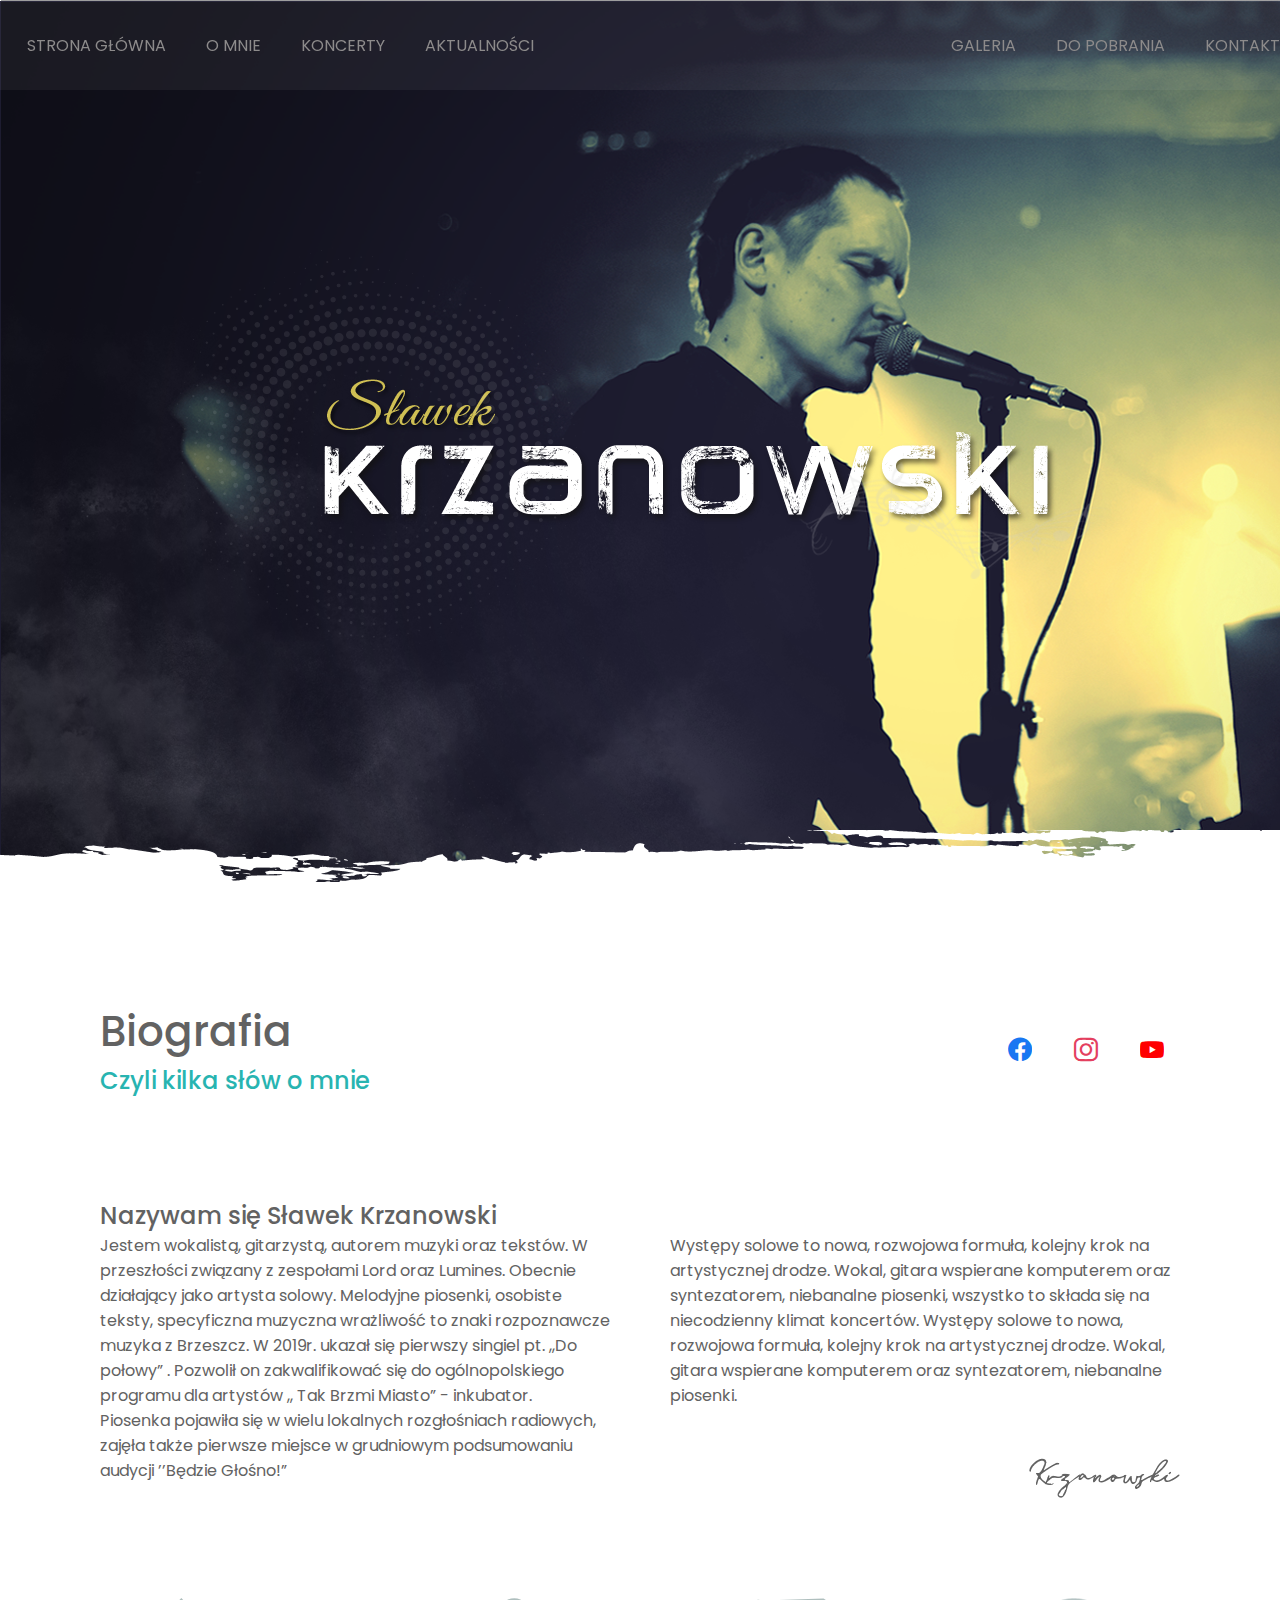
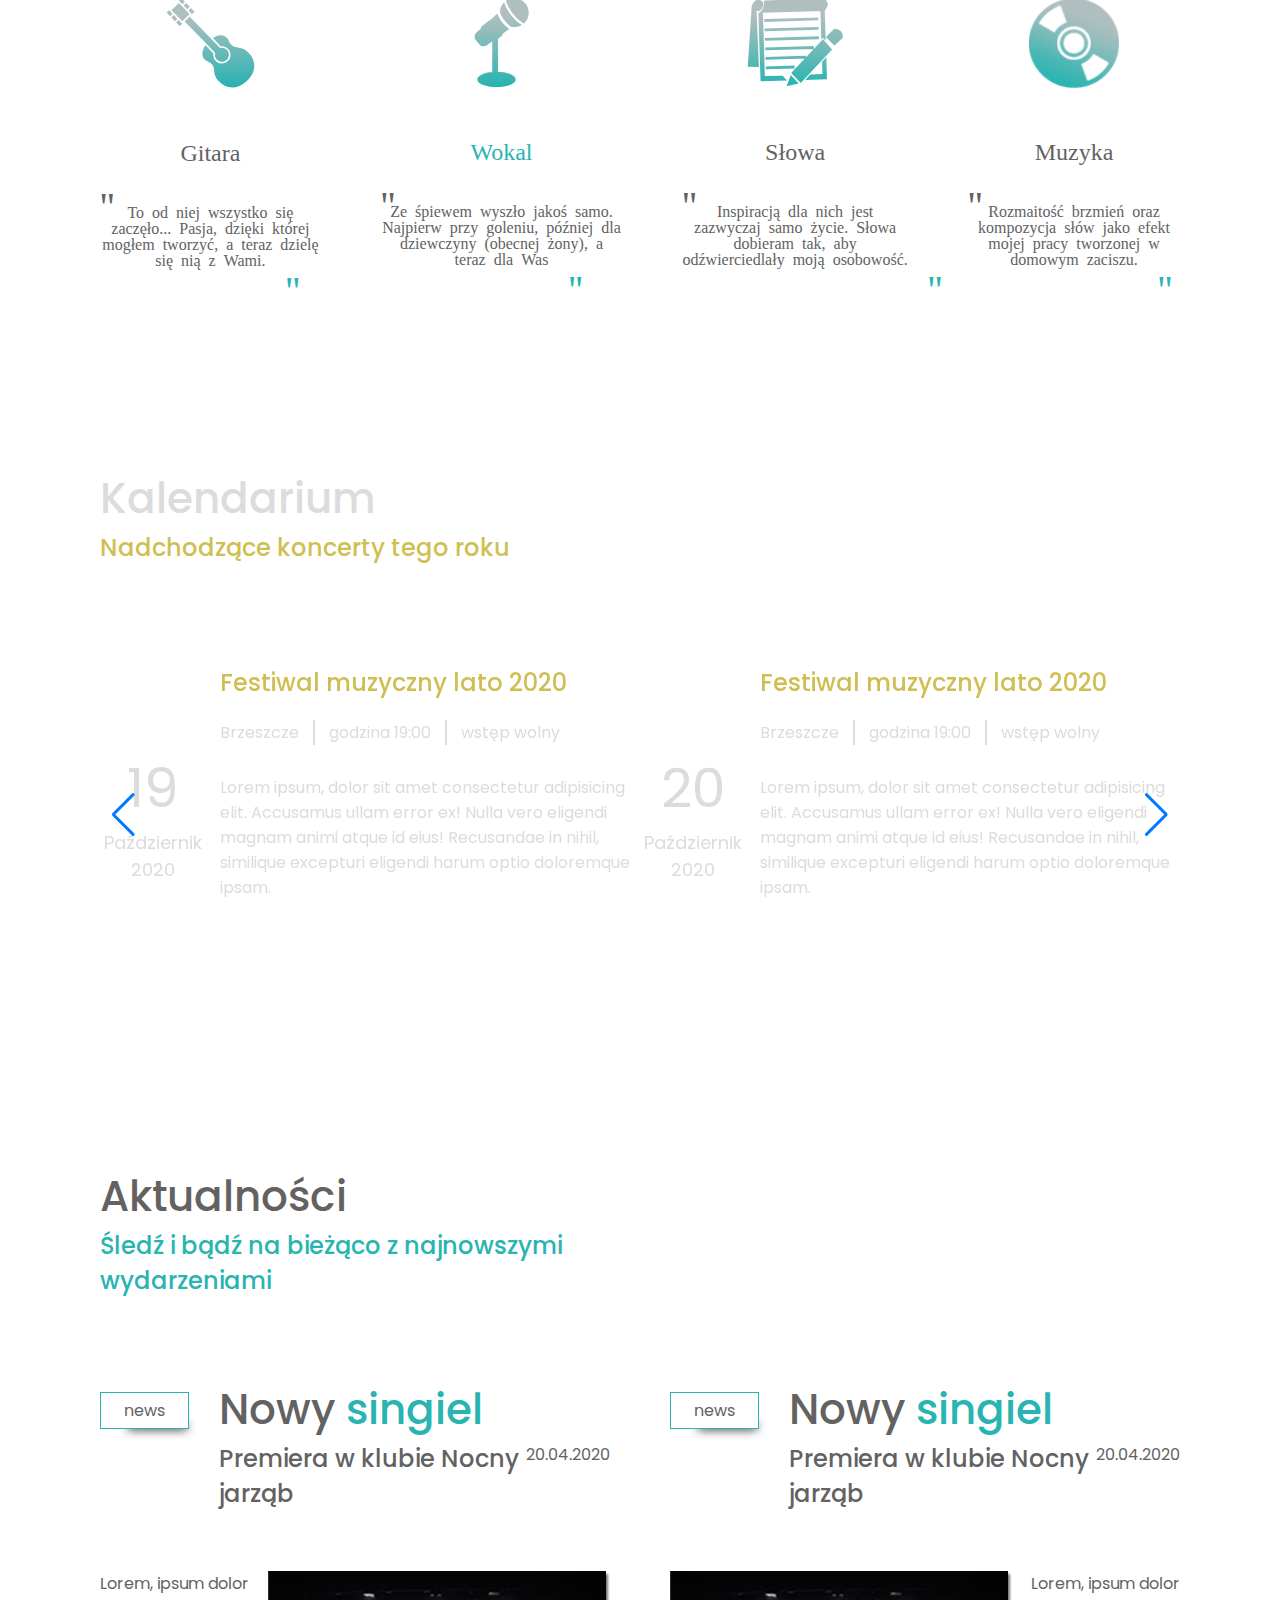
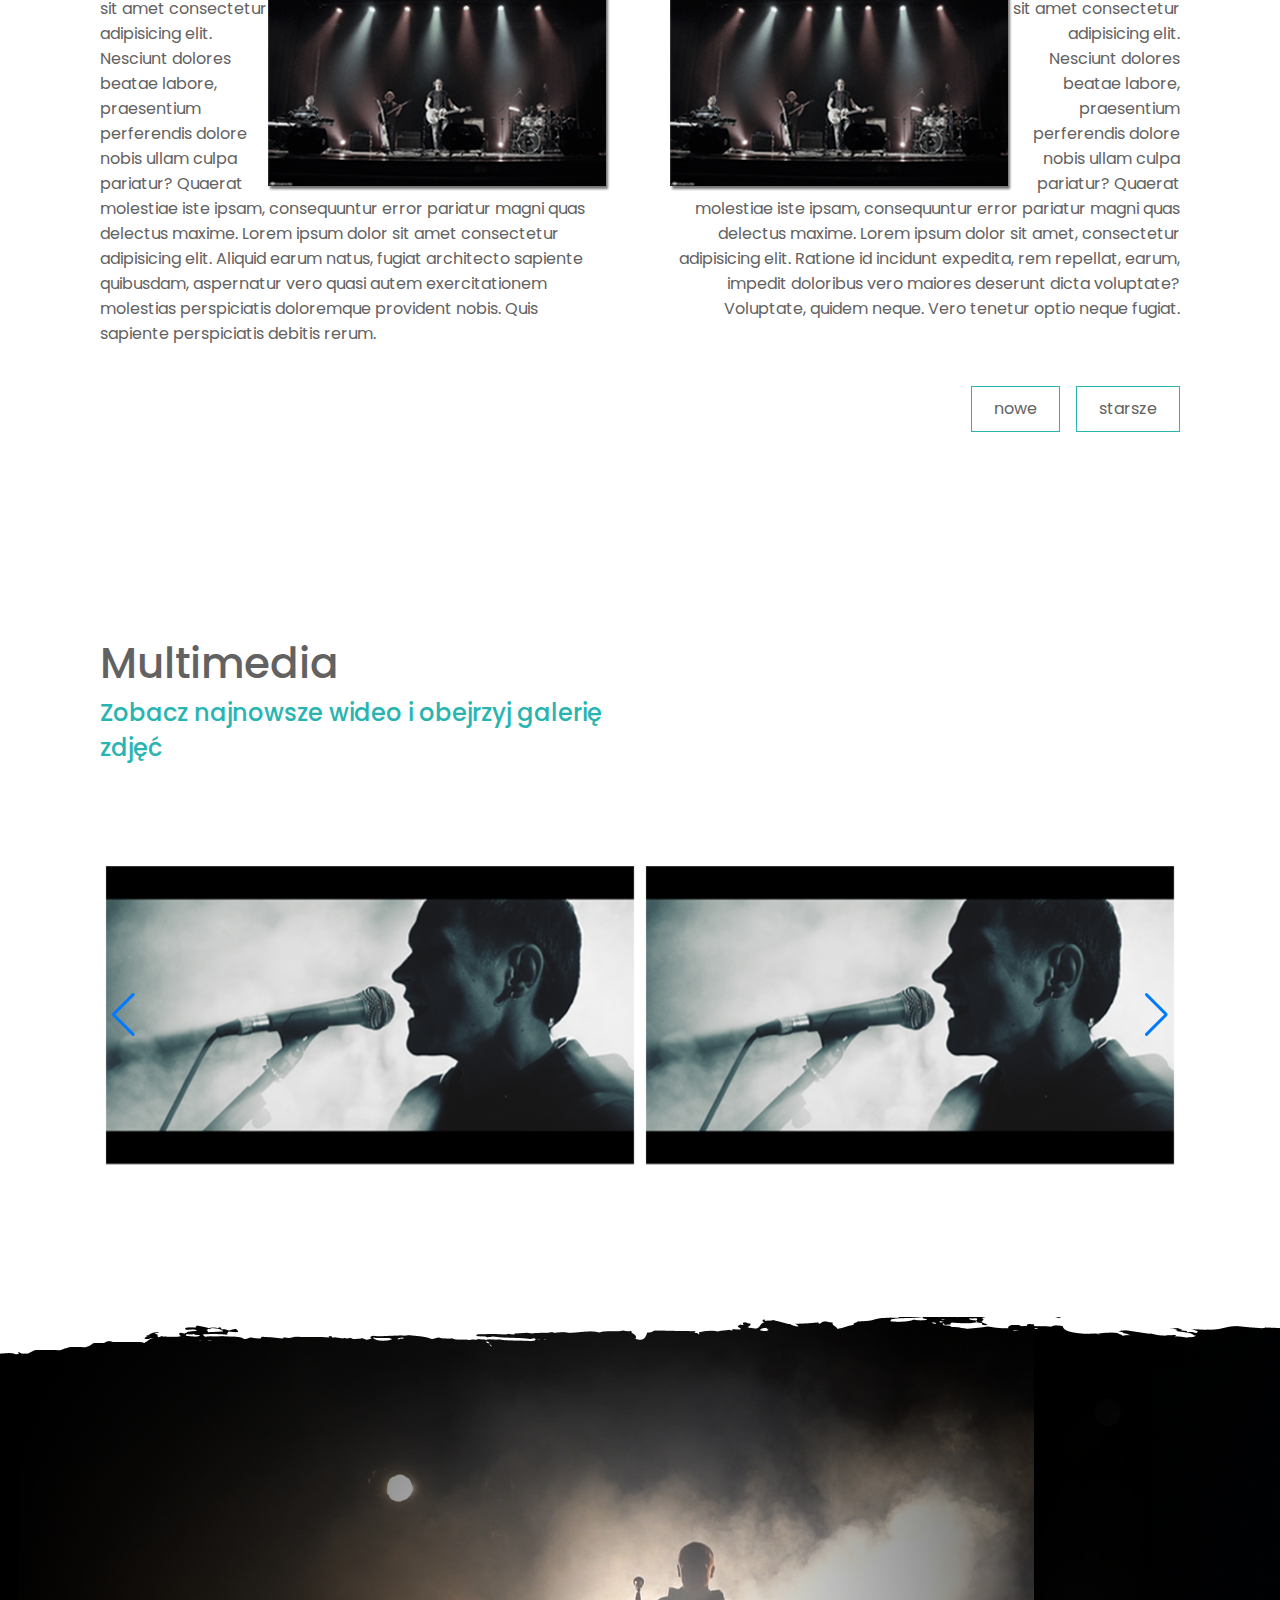
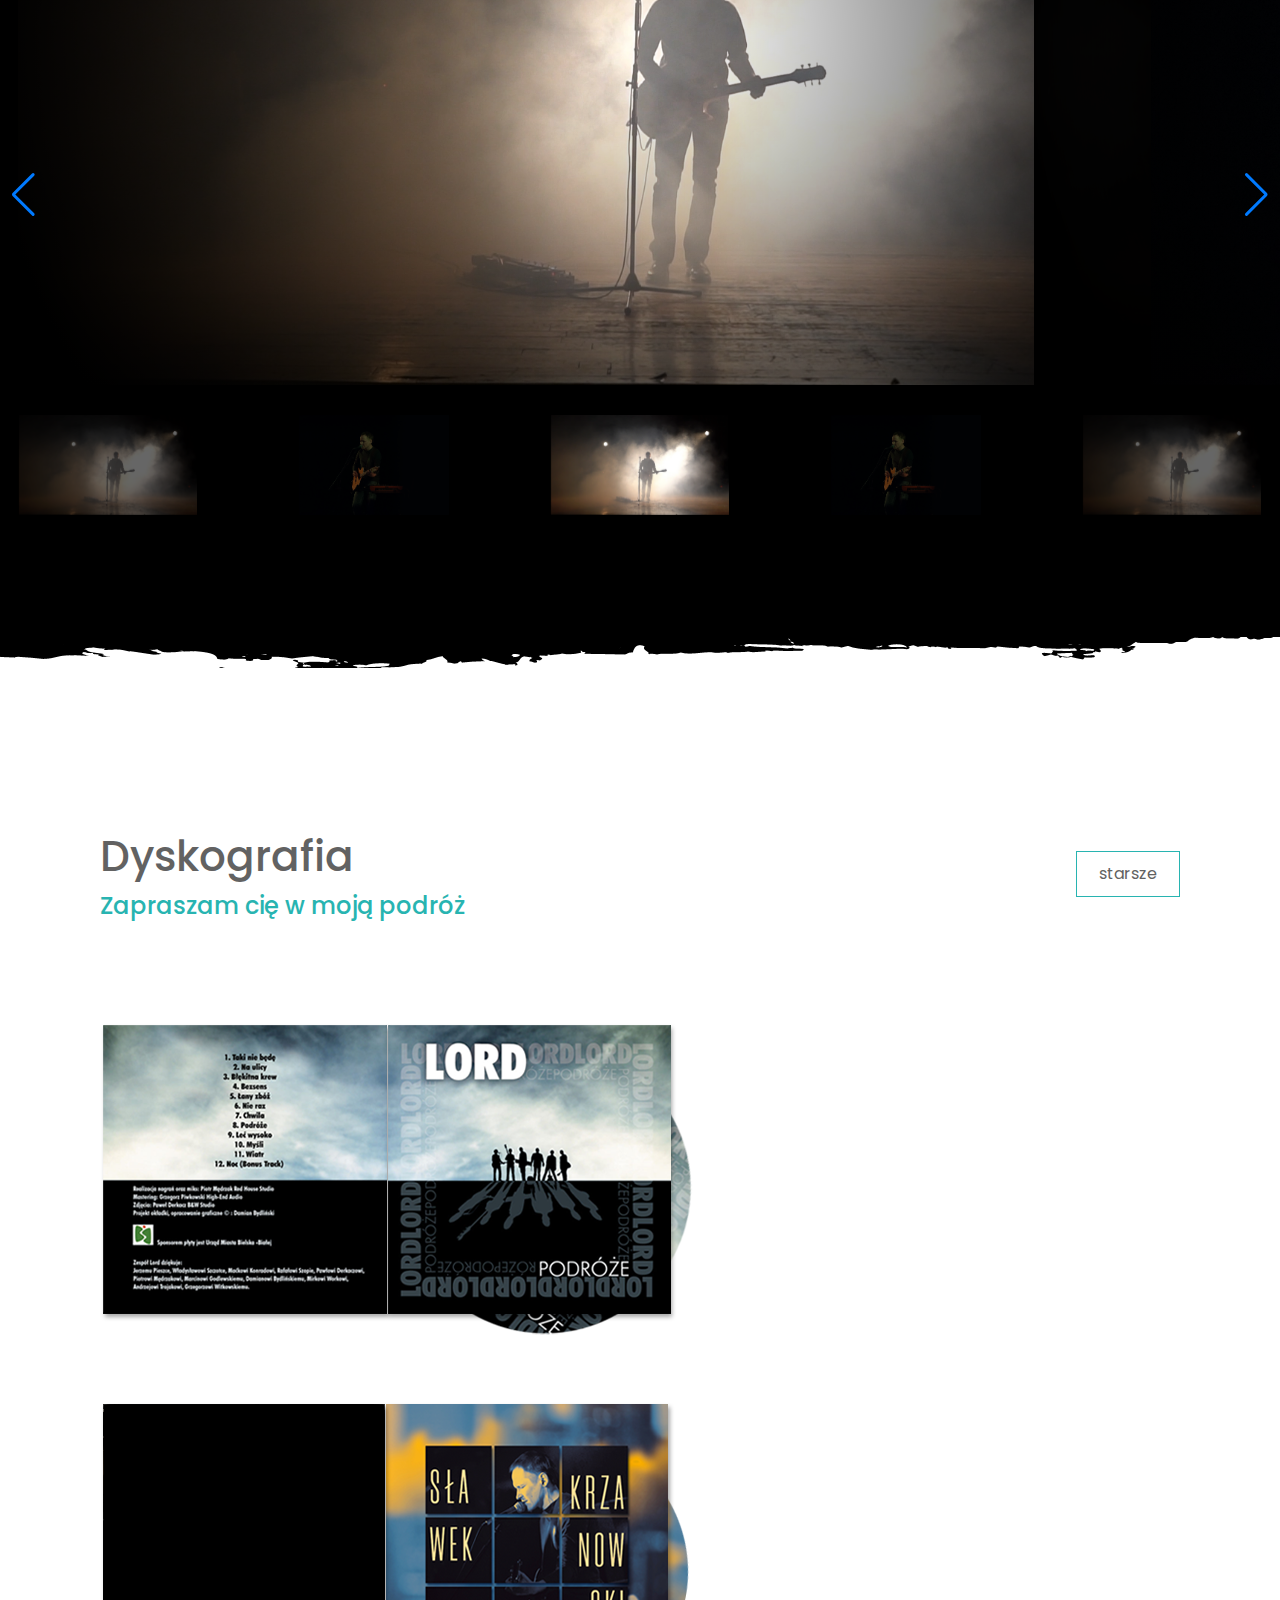
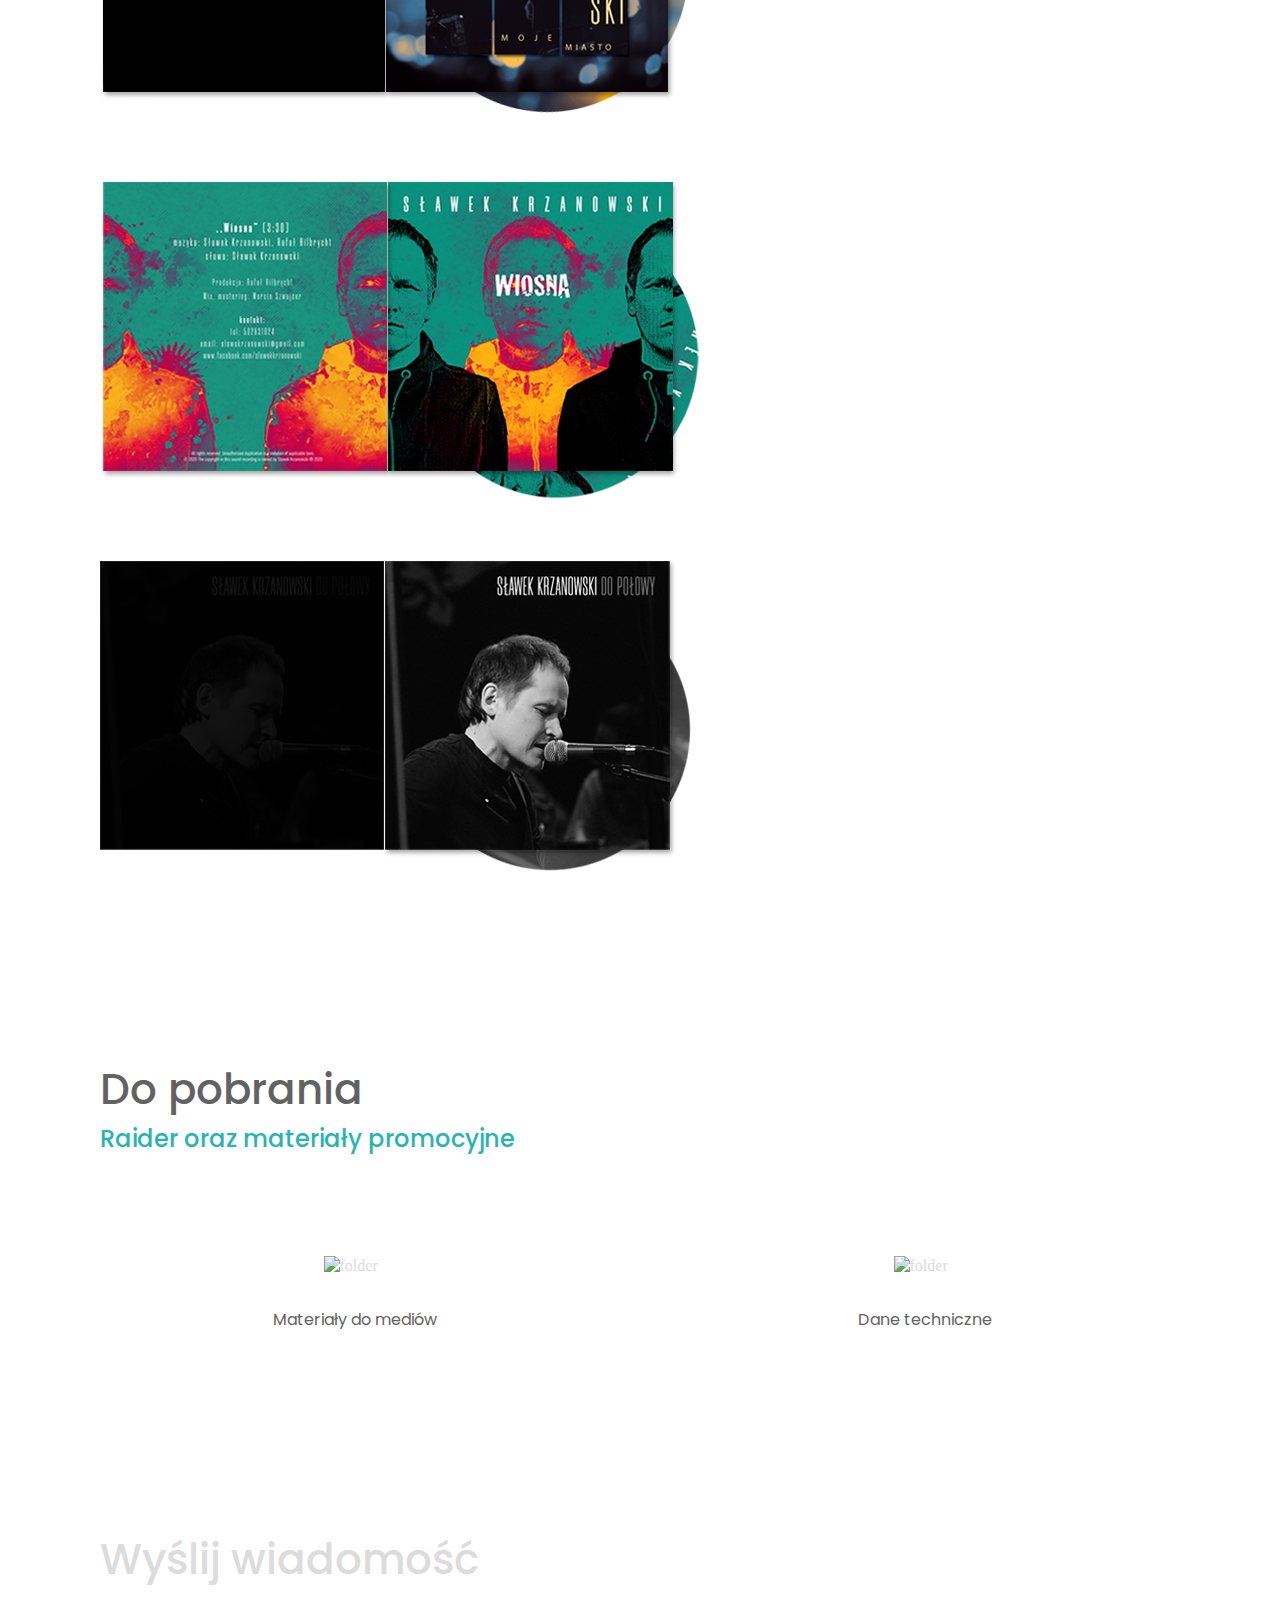
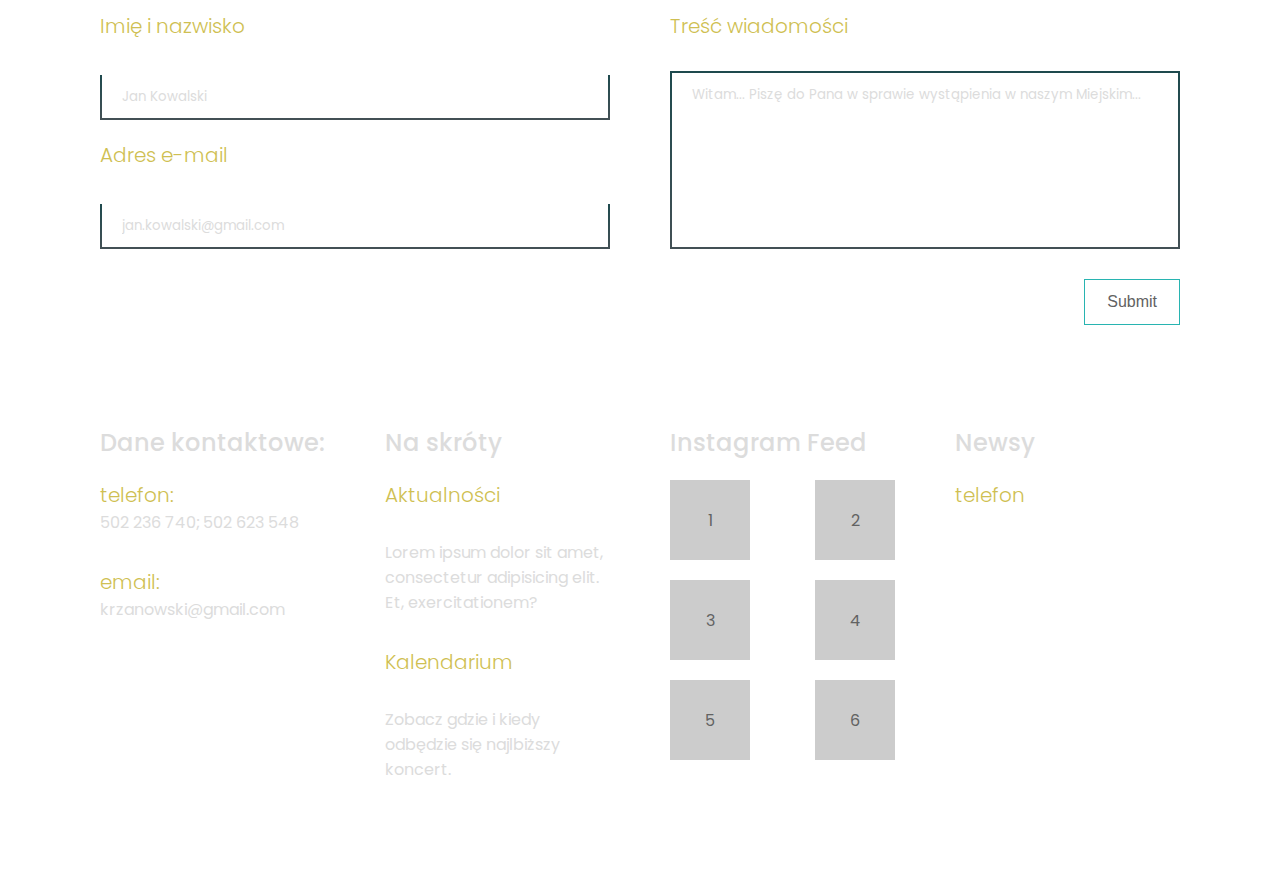
==== commit d2c2da37: "calendar swiper and gallery thumbs" ====
--- a/index.html
+++ b/index.html
@@ -22,7 +22,9 @@
     <link rel="stylesheet" href="https://unpkg.com/swiper@8/swiper-bundle.min.css" />
     <link rel="stylesheet" href="./icons/icomoon/style.css">
     <!-- FONT AWESOME -->
-    <link rel="stylesheet" href="https://cdnjs.cloudflare.com/ajax/libs/font-awesome/6.0.0/css/all.min.css" integrity="sha512-9usAa10IRO0HhonpyAIVpjrylPvoDwiPUiKdWk5t3PyolY1cOd4DSE0Ga+ri4AuTroPR5aQvXU9xC6qOPnzFeg==" crossorigin="anonymous" referrerpolicy="no-referrer" />
+    <link rel="stylesheet" href="https://cdnjs.cloudflare.com/ajax/libs/font-awesome/6.0.0/css/all.min.css"
+        integrity="sha512-9usAa10IRO0HhonpyAIVpjrylPvoDwiPUiKdWk5t3PyolY1cOd4DSE0Ga+ri4AuTroPR5aQvXU9xC6qOPnzFeg=="
+        crossorigin="anonymous" referrerpolicy="no-referrer" />
 </head>
 
 <body>
@@ -186,107 +188,78 @@
             </div>
         </div>
         <div class="section-content">
-            <div class="events container white">
-                <div class="event-container column">
-                    <div class="event-date">
-                        <div>
-                            <p class="event-day">19</p>
-                            <p class="event-month">Październik</p>
-                            <p class="event-year">2020</p>
-                        </div>
-                    </div>
-                    <div class="event-details">
-                        <h3 class="secondary-heading color-2">Festiwal muzyczny lato 2020</h3>
-                        <div class="event-place-info">
-                            <span class="event-city">Brzeszcze</span>
-                            <span class="event-hour middle">godzina 19:00</span>
-                            <span class="event-ticket">wstęp wolny</span>
-                        </div>
-                        <p class="event-description">
-                            Lorem ipsum, dolor sit amet consectetur adipisicing elit. Accusamus ullam error ex!
-                            Nulla
-                            vero eligendi magnam animi atque id eius! Recusandae in nihil, similique excepturi
-                            eligendi
-                            harum optio doloremque ipsam.
-                        </p>
-                    </div>
-                </div>
-                <div class="event-container column">
-                    <div class="event-date">
-                        <div>
-                            <p class="event-day">19</p>
-                            <p class="event-month">Październik</p>
-                            <p class="event-year">2020</p>
-                        </div>
-                    </div>
-                    <div class="event-details">
-                        <h3 class="secondary-heading color-2">Festiwal muzyczny lato 2020</h3>
-                        <div class="event-place-info">
-                            <span class="event-city">Brzeszcze</span>
-                            <span class="event-hour middle">godzina 19:00</span>
-                            <span class="event-ticket">wstęp wolny</span>
-                        </div>
-                        <p class="event-description">
-                            Lorem ipsum, dolor sit amet consectetur adipisicing elit. Accusamus ullam error ex!
-                            Nulla
-                            vero eligendi magnam animi atque id eius! Recusandae in nihil, similique excepturi
-                            eligendi
-                            harum optio doloremque ipsam.
-                        </p>
-                    </div>
-                </div>
-            </div>
-        </div>
-        <div class="section-content">
-            <div class="events container white">
-                <div class="event-container column">
-                    <div class="event-date">
-                        <div>
-                            <p class="event-day">19</p>
-                            <p class="event-month">Październik</p>
-                            <p class="event-year">2020</p>
-                        </div>
-                    </div>
-                    <div class="event-details">
-                        <h3 class="secondary-heading color-2">Festiwal muzyczny lato 2020</h3>
-                        <div class="event-place-info">
-                            <span class="event-city">Brzeszcze</span>
-                            <span class="event-hour middle">godzina 19:00</span>
-                            <span class="event-ticket">wstęp wolny</span>
-                        </div>
-                        <p class="event-description">
-                            Lorem ipsum, dolor sit amet consectetur adipisicing elit. Accusamus ullam error ex!
-                            Nulla
-                            vero eligendi magnam animi atque id eius! Recusandae in nihil, similique excepturi
-                            eligendi
-                            harum optio doloremque ipsam.
-                        </p>
-                    </div>
-                </div>
-                <div class="event-container column">
-                    <div class="event-date">
-                        <div>
-                            <p class="event-day">19</p>
-                            <p class="event-month">Październik</p>
-                            <p class="event-year">2020</p>
-                        </div>
-                    </div>
-                    <div class="event-details">
-                        <h3 class="secondary-heading color-2">Festiwal muzyczny lato 2020</h3>
-                        <div class="event-place-info">
-                            <span class="event-city">Brzeszcze</span>
-                            <span class="event-hour middle">godzina 19:00</span>
-                            <span class="event-ticket">wstęp wolny</span>
-                        </div>
-                        <p class="event-description">
-                            Lorem ipsum, dolor sit amet consectetur adipisicing elit. Accusamus ullam error ex!
-                            Nulla
-                            vero eligendi magnam animi atque id eius! Recusandae in nihil, similique excepturi
-                            eligendi
-                            harum optio doloremque ipsam.
-                        </p>
-                    </div>
-                </div>
+            <div class="container">
+                <div class="swiper">
+                    <div class="swiper-wrapper">
+                        <!-- Slides -->
+                        <div class="swiper-slide white">
+                            <div class="event-container">
+                                <div class="event-date">
+                                    <div>
+                                        <p class="event-day">19</p>
+                                        <p class="event-month">Październik</p>
+                                        <p class="event-year">2020</p>
+                                    </div>
+                                </div>
+                                <div class="event-details">
+                                    <h3 class="secondary-heading color-2">Festiwal muzyczny lato 2020</h3>
+                                    <div class="event-place-info">
+                                        <span class="event-city">Brzeszcze</span>
+                                        <span class="event-hour middle">godzina 19:00</span>
+                                        <span class="event-ticket">wstęp wolny</span>
+                                    </div>
+                                    <p class="event-description">
+                                        Lorem ipsum, dolor sit amet consectetur adipisicing elit. Accusamus ullam error
+                                        ex!
+                                        Nulla
+                                        vero eligendi magnam animi atque id eius! Recusandae in nihil, similique
+                                        excepturi
+                                        eligendi
+                                        harum optio doloremque ipsam.
+                                    </p>
+                                </div>
+                            </div>
+                        </div>
+                        <div class="swiper-slide white">
+                            <div class="event-container">
+                                <div class="event-date">
+                                    <div>
+                                        <p class="event-day">20</p>
+                                        <p class="event-month">Październik</p>
+                                        <p class="event-year">2020</p>
+                                    </div>
+                                </div>
+                                <div class="event-details">
+                                    <h3 class="secondary-heading color-2">Festiwal muzyczny lato 2020</h3>
+                                    <div class="event-place-info">
+                                        <span class="event-city">Brzeszcze</span>
+                                        <span class="event-hour middle">godzina 19:00</span>
+                                        <span class="event-ticket">wstęp wolny</span>
+                                    </div>
+                                    <p class="event-description">
+                                        Lorem ipsum, dolor sit amet consectetur adipisicing elit. Accusamus ullam error
+                                        ex!
+                                        Nulla
+                                        vero eligendi magnam animi atque id eius! Recusandae in nihil, similique
+                                        excepturi
+                                        eligendi
+                                        harum optio doloremque ipsam.
+                                    </p>
+                                </div>
+                            </div>
+                        </div>
+
+                        <div class="swiper-slide white">
+                            <div class="event-container">
+                                more slides here...
+                            </div>
+                        </div>
+
+                    </div>
+                    <div class="swiper-button-prev"></div>
+                    <div class="swiper-button-next"></div>
+                </div>
+
             </div>
         </div>
         </div>
@@ -392,27 +365,37 @@
 
     <section id="gallery">
         <div class="ripped-background-top"></div>
-        <div class="container">
-            <div class="container">
-
-                <div class="swiper swiper-2">
-                    <div class="swiper-wrapper">
-                        <!-- Slides -->
-                        <div class="swiper-slide"><div class="gradient-overlay">
-                        </div>
-                            <img src="./img/gallery/gallery1.webp" alt=""></div>
-                        <div class="swiper-slide"><div class="gradient-overlay">
-                        </div>
-                            <img src="./img/gallery/gallery2.webp" alt=""></div>
-                    </div>
-                    <div class="swiper-button-prev"></div>
-                    <div class="swiper-button-next"></div>
+        <div class="swiper-container gallery-top">
+            <div class="swiper-wrapper">
+                <div class="swiper-slide">
+                    <div class="gradient-overlay"></div>
+                    <img src="./img/gallery/gallery1.webp" alt="">
+                </div>
+                <div class="swiper-slide">
+                    <div class="gradient-overlay"></div>
+                    <img src="./img/gallery/gallery2.webp" alt="">
+                </div>
+
+            </div>
+        </div>
+        <div class="swiper-button-next"></div>
+        <div class="swiper-button-prev"></div>
+        </div>
+        <div class="swiper-container gallery-thumbs">
+            <div class="swiper-wrapper">
+                <div class="swiper-slide">
+                    <img src="./img/gallery/gallery1.webp" alt="">
+                </div>
+                <div class="swiper-slide">
+                    <img src="./img/gallery/gallery2.webp" alt="">
                 </div>
 
             </div>
         </div>
         <div class="ripped-background-bottom"></div>
     </section>
+    </div>
+    </div>
 
     <section id="discography">
         <div class="container">
@@ -456,7 +439,7 @@
                 <div class="column">
                     <div class="icon-box">
                         <a class="download-link" href="">
-                            <img src="./icons/folder.png" alt="folder" class="folder-icon">                        
+                            <img src="./icons/folder.png" alt="folder" class="folder-icon">
                         </a>
                         <div class="icon-description">Materiały do mediów</div>
                     </div>
@@ -464,12 +447,12 @@
                 <div class="column">
                     <div class="icon-box">
                         <a class="download-link" href="">
-                            <img src="./icons/folder.png" alt="folder" class="folder-icon">                        
+                            <img src="./icons/folder.png" alt="folder" class="folder-icon">
                         </a>
-                        <div class="icon-description">Dane techniczne</div>                    
-                    </div>
-                </div>
-                
+                        <div class="icon-description">Dane techniczne</div>
+                    </div>
+                </div>
+
             </div>
         </div>
     </section>
@@ -481,29 +464,30 @@
                 <h2 class="primary-heading white">Wyślij wiadomość</h2>
             </div>
         </div>
-            <form action="POST" >
-                <div class="container">
-                    <div class="column form-container">
-                        <div>
-                            <h4 class="footer-heading">Imię i nazwisko</h4>
-                            <input type="text" name="name" id="name" placeholder="Jan Kowalski">
-                        </div>
-                        <div>
-                            <h4 class="footer-heading">Adres e-mail</h4>
-                            <input type="text" name="name" id="name" placeholder="jan.kowalski@gmail.com">
-                        </div>
-                    </div>
-                    <div class="column form-container text-area-container">
-                        <div>
-                            <h4 class="footer-heading">Treść wiadomości</h4>
-                            <textarea name="message" id="message" cols="30" rows="10" placeholder="Witam... Piszę do Pana w sprawie wystąpienia w naszym Miejskim..."></textarea>
-                        </div>
-                    </div>
-                </div>
-                <div class="container submit-container">
-                    <input type="submit" class="button"></a>
-                </div>
-            </form>
+        <form action="POST">
+            <div class="container">
+                <div class="column form-container">
+                    <div>
+                        <h4 class="footer-heading">Imię i nazwisko</h4>
+                        <input type="text" name="name" id="name" placeholder="Jan Kowalski">
+                    </div>
+                    <div>
+                        <h4 class="footer-heading">Adres e-mail</h4>
+                        <input type="text" name="name" id="name" placeholder="jan.kowalski@gmail.com">
+                    </div>
+                </div>
+                <div class="column form-container text-area-container">
+                    <div>
+                        <h4 class="footer-heading">Treść wiadomości</h4>
+                        <textarea name="message" id="message" cols="30" rows="10"
+                            placeholder="Witam... Piszę do Pana w sprawie wystąpienia w naszym Miejskim..."></textarea>
+                    </div>
+                </div>
+            </div>
+            <div class="container submit-container">
+                <input type="submit" class="button"></a>
+            </div>
+        </form>
         <div class="section-content">
             <div class="container">
                 <div class="column">
@@ -517,7 +501,8 @@
                 <div class="column">
                     <h3 class="secondary-heading white">Na skróty</h3>
                     <h4 class="footer-heading"><a href="#news" class="color-2">Aktualności</a></h4>
-                    <p class="footer-text white">Lorem ipsum dolor sit amet, consectetur adipisicing elit. Et, exercitationem?</p>
+                    <p class="footer-text white">Lorem ipsum dolor sit amet, consectetur adipisicing elit. Et,
+                        exercitationem?</p>
                     <h4 class="footer-heading"><a href="#calendar" class="color-2">Kalendarium</a></h4>
                     <p class="footer-text white">Zobacz gdzie i kiedy odbędzie się najlbiższy koncert.</p>
                 </div>
@@ -539,7 +524,6 @@
             </div>
         </div>
     </footer>
-
     <!-- SWIPER -->
     <script src="https://unpkg.com/swiper@8/swiper-bundle.min.js"></script>
     <script src="./js/swiper.js" type="module"></script>
--- a/css/main.css
+++ b/css/main.css
@@ -48,10 +48,11 @@
 }
 
 .container {
-	width: 1365px;
+	max-width: 1365px;
 	margin: auto;
 	display: flex;
 	gap: 60px;
+	width: 100%;
 }
 
 .section-content {
--- a/css/ripped-sections.css
+++ b/css/ripped-sections.css
@@ -1,41 +1,41 @@
 .ripped-background-top {
-	background-position: top;
-	top: 0;
+  background-position: top;
+  top: 0;
 }
 
 .ripped-background-bottom {
-	background-position: bottom;
-	bottom: 0;
+  background-position: bottom;
+  bottom: 0;
 }
 
 .ripped-background-top,
 .ripped-background-bottom {
-	background-repeat: no-repeat;
-	position: absolute;
-	width: 100%;
-	height: 70px;
-	z-index: 2;
-	left: 0;
+  background-repeat: no-repeat;
+  position: absolute;
+  width: 100%;
+  height: 70px;
+  z-index: 2;
+  left: 0;
 }
 
 #hero .ripped-background-bottom {
-	background-image: url("../img/ripped-sections/hero-bottom.svg");
+  background-image: url("../img/ripped-sections/hero-bottom.svg");
 }
 
 #calendar .ripped-background-top {
-	background-image: url("../img/ripped-sections/calendar-top.svg");
+  background-image: url("../img/ripped-sections/calendar-top.svg");
 }
 #calendar .ripped-background-bottom {
-	background-image: url("../img/ripped-sections/calendar-bottom.svg");
+  background-image: url("../img/ripped-sections/calendar-bottom.svg");
 }
 
 #gallery .ripped-background-top {
-	background-image: url("../img/ripped-sections/gallery-top.svg");
+  background-image: url("../img/ripped-sections/gallery-top.svg");
 }
 #gallery .ripped-background-bottom {
-	background-image: url("../img/ripped-sections/gallery-bottom.svg");
+  background-image: url("../img/ripped-sections/gallery-bottom.svg");
 }
 
 #footer .ripped-background-top {
-	background-image: url("../img/ripped-sections/footer-top.svg");
+  background-image: url("../img/ripped-sections/footer-top.svg");
 }
--- a/css/calendar.css
+++ b/css/calendar.css
@@ -1,66 +1,66 @@
 #calendar {
-	background-image: url("../img/tekstura\ tkanina.webp");
-	background-attachment: fixed;
+  background-image: url("../img/tekstura\ tkanina.webp");
+  background-attachment: fixed;
 }
 
 .events {
-	justify-content: space-between;
+  justify-content: space-between;
 }
 
 .event-container {
-	display: flex;
+  display: flex;
 }
 
 .event-container .event-date {
-	width: 20%;
-	margin-right: 15px;
-	display: flex;
-	justify-content: center;
-	align-items: center;
-	flex-wrap: wrap;
+  width: 20%;
+  margin-right: 15px;
+  display: flex;
+  justify-content: center;
+  align-items: center;
+  flex-wrap: wrap;
 }
 
 .event-container .event-date p {
-	text-align: center;
+  text-align: center;
 }
 
 .event-date .event-day {
-	font-size: 54px;
+  font-size: 54px;
 }
 
 .event-date .event-month,
 .event-date .event-year {
-	font-size: 18px;
+  font-size: 18px;
 }
 
 .event-details {
-	width: 80%;
+  width: 80%;
 }
 
 .event-details .event-place-info {
-	margin-top: 20px;
-	display: flex;
-	gap: 14px;
+  margin-top: 20px;
+  display: flex;
+  gap: 14px;
 }
 
 .event-details .event-place-info .middle {
-	border-width: 0 2px;
-	border-color: var(--white);
-	border-style: solid;
-	padding: 0 14px;
+  border-width: 0 2px;
+  border-color: var(--white);
+  border-style: solid;
+  padding: 0 14px;
 }
 
 .event-details .event-description {
-	margin-top: 30px;
+  margin-top: 30px;
 }
 
 @media (max-width: 991px) {
-	#calendar {
-		background-size: cover;
-		background-position: center;
-	}
-	.badge {
-		display: block;
-		margin-bottom: 15px;
-	}
+  #calendar {
+    background-size: cover;
+    background-position: center;
+  }
+  .badge {
+    display: block;
+    margin-bottom: 15px;
+  }
 }
--- a/css/gallery.css
+++ b/css/gallery.css
@@ -4,6 +4,39 @@
 	background-color: #000;
 }
 
-.swiper-2 {
+.calendar-swiper {
 	height: 700px;
 }
+
+.swiper-container {
+	width: 100%;
+	height: 300px;
+	margin: 20px auto;
+}
+
+.swiper-slide-container {
+	text-align: center;
+	font-size: 18px;
+	background: #fff;
+	height: 100%;
+	max-width: 600px;
+	margin: auto;
+}
+
+.gallery-top {
+	width: 80%;
+	height: 700px;
+}
+.gallery-thumbs {
+	box-sizing: border-box;
+	padding: 10px 0;
+}
+.gallery-thumbs .swiper-slide {
+	width: 20%;
+	height: 100px;
+	opacity: 0.4;
+	cursor: pointer;
+}
+.gallery-thumbs .swiper-slide-active {
+	opacity: 1;
+}
--- a/css/download.css
+++ b/css/download.css
@@ -1,31 +1,31 @@
-#downlaod .icon-box {
+#download .icon-box {
 	position: relative;
 	display: flex;
 	flex-wrap: wrap;
 	justify-content: center;
 }
 
-#downlaod .icon-box .download-arrow {
+#download .icon-box .download-arrow {
 	position: absolute;
 	left: 5px;
 	z-index: 1;
 	top: 17%;
 }
 
-#downlaod .icon-box .download-arrow path {
+#download .icon-box .download-arrow path {
 	fill: #fff;
 }
 
-#downlaod .icon-box .icon-description {
+#download .icon-box .icon-description {
 	text-align: center;
 	font-family: "Poppins" !important;
 }
 
-#downlaod .icon-box .icon-description::before {
+#download .icon-box .icon-description::before {
 	display: none;
 }
 
-#downlaod .icon-box .icon-description::after {
+#download .icon-box .icon-description::after {
 	display: none;
 }
 
--- a/css/footer.css
+++ b/css/footer.css
@@ -93,3 +93,9 @@
 	margin-top: 30px;
 	justify-content: flex-end;
 }
+
+@media (max-width: 991px) {
+	#footer h2 {
+		margin-top: 30px;
+	}
+}
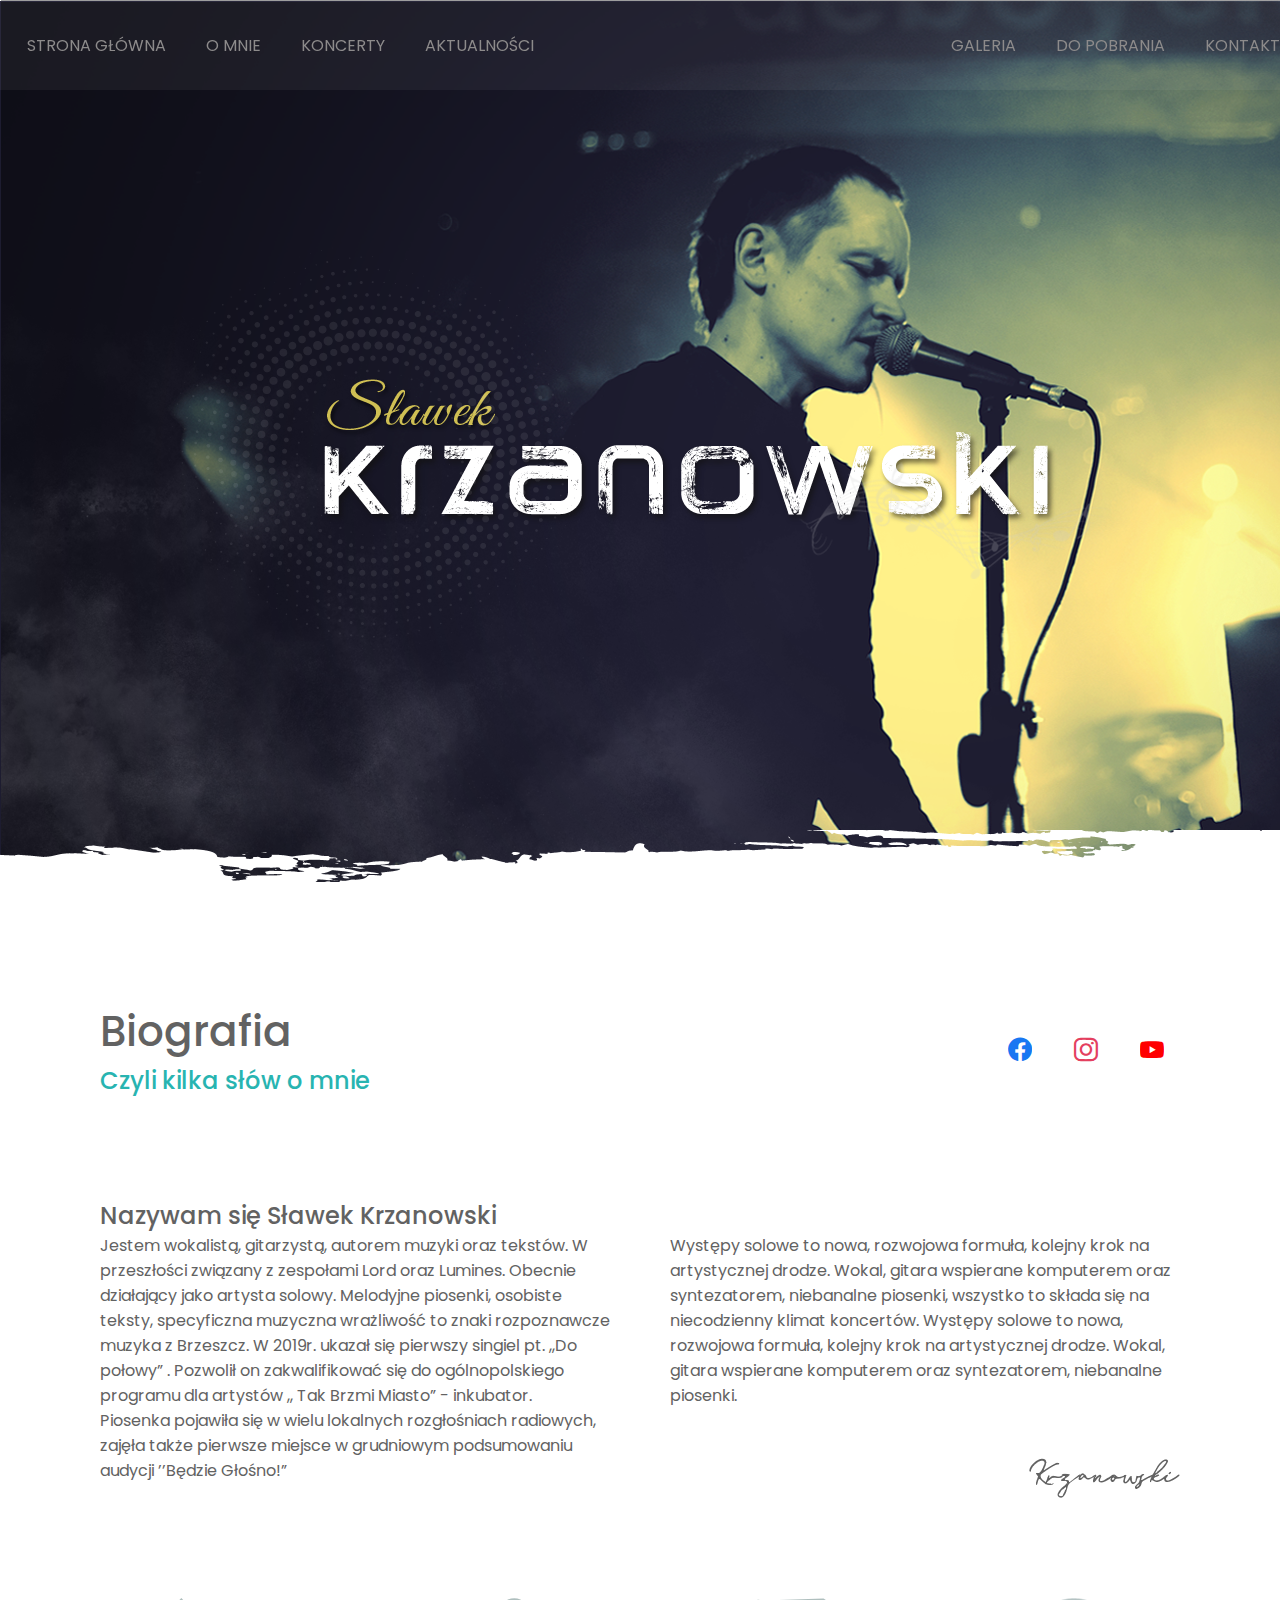
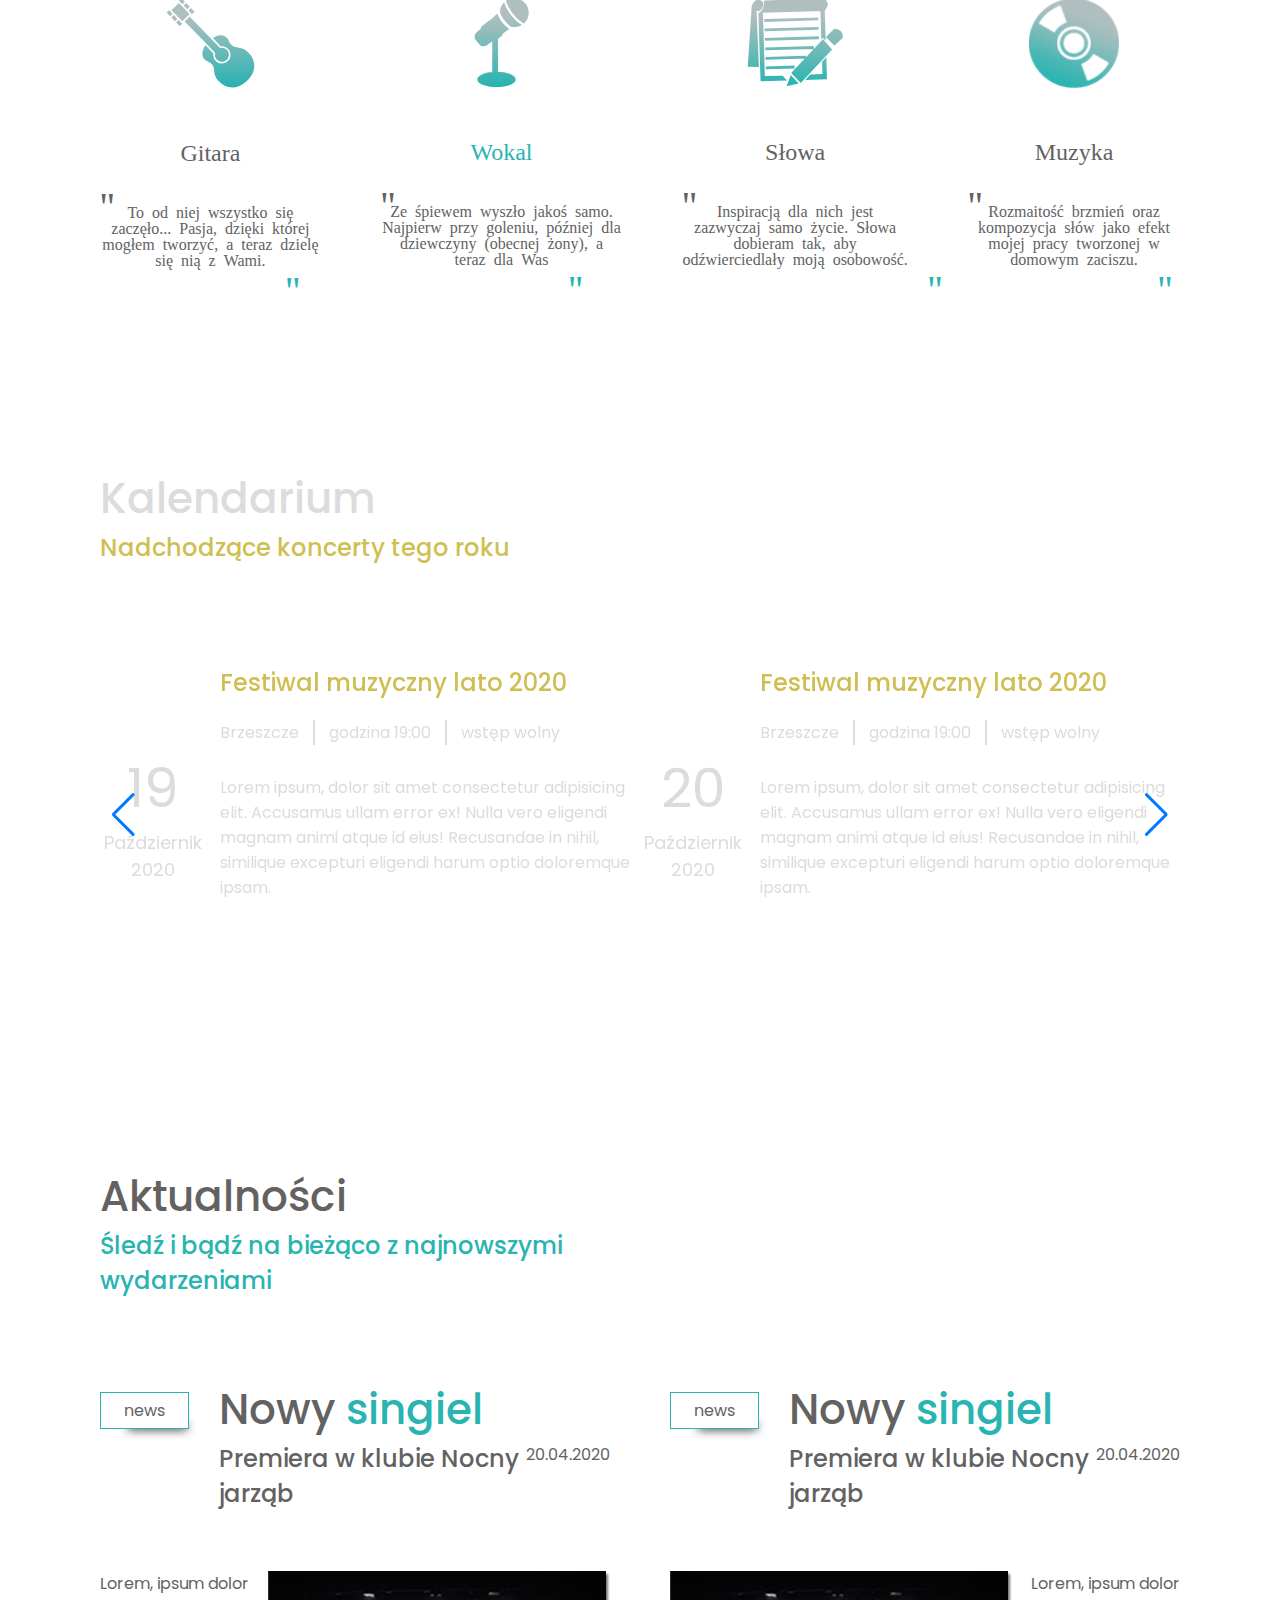
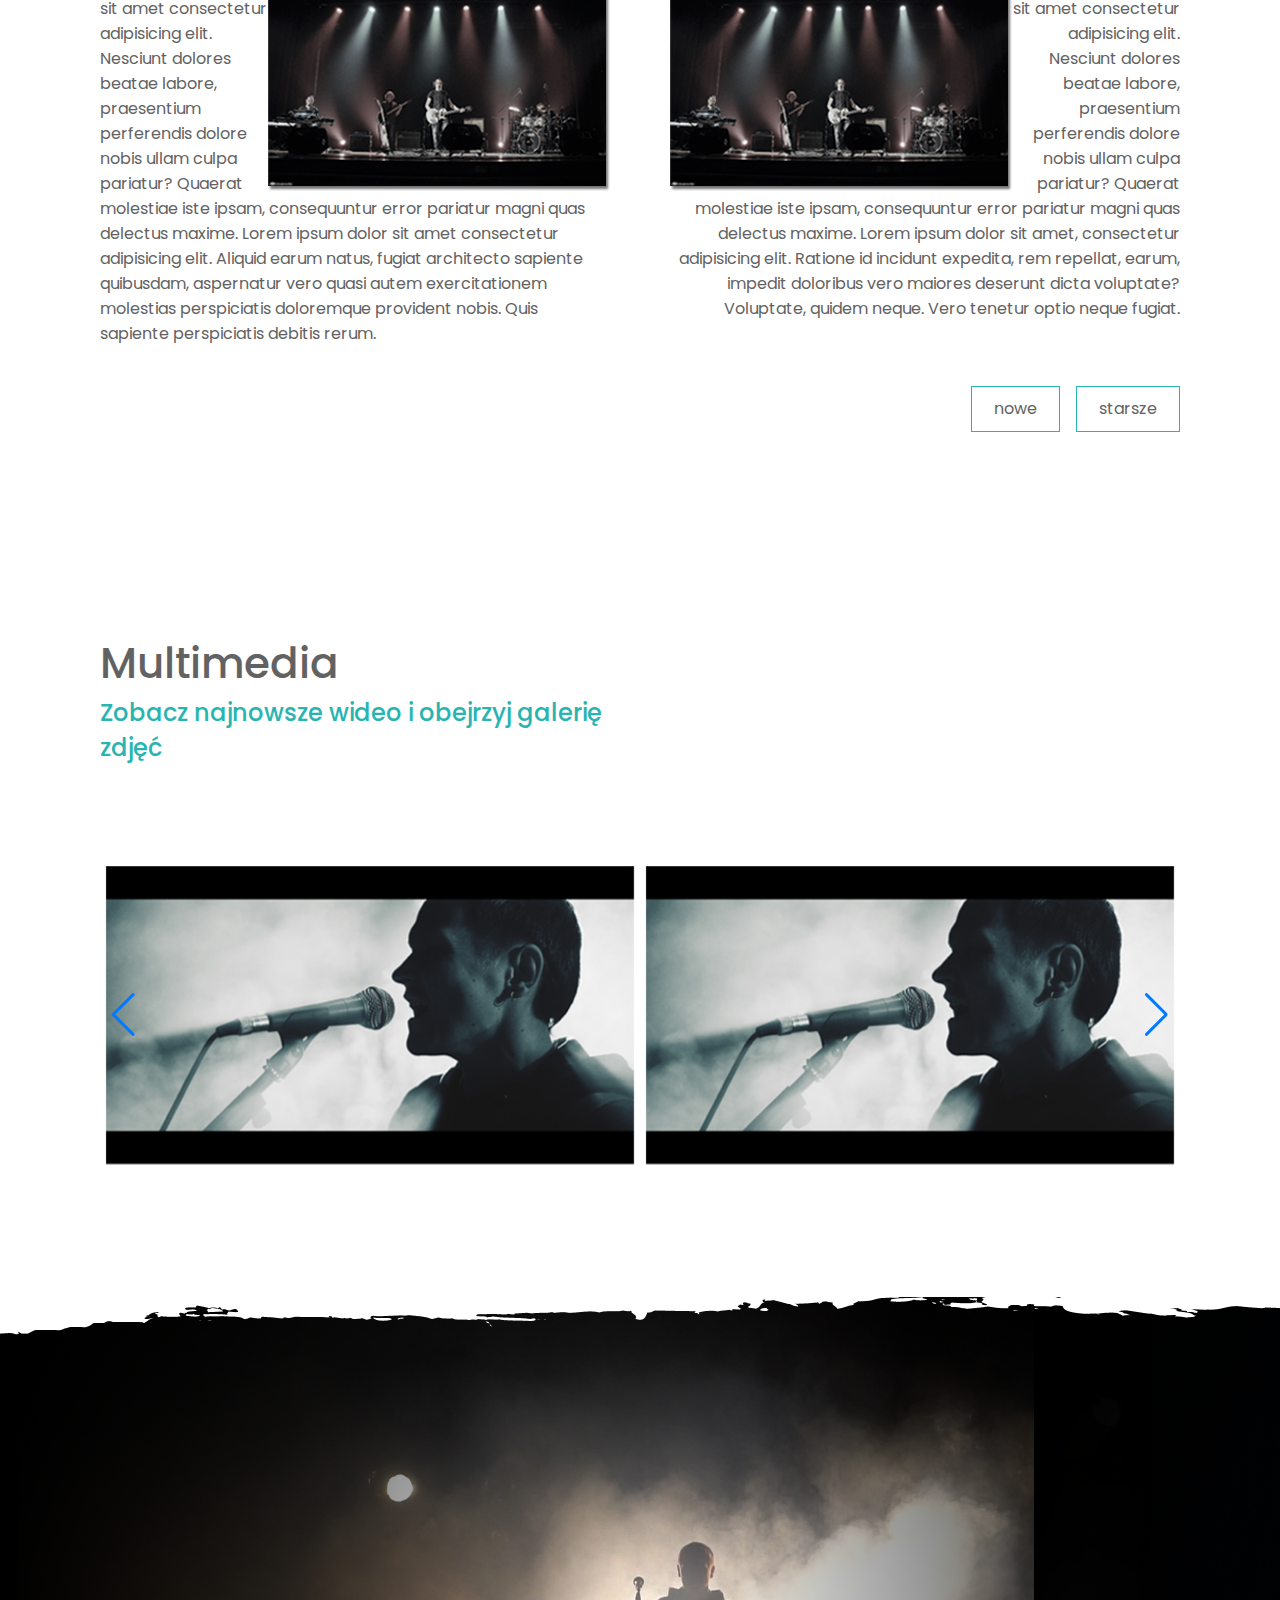
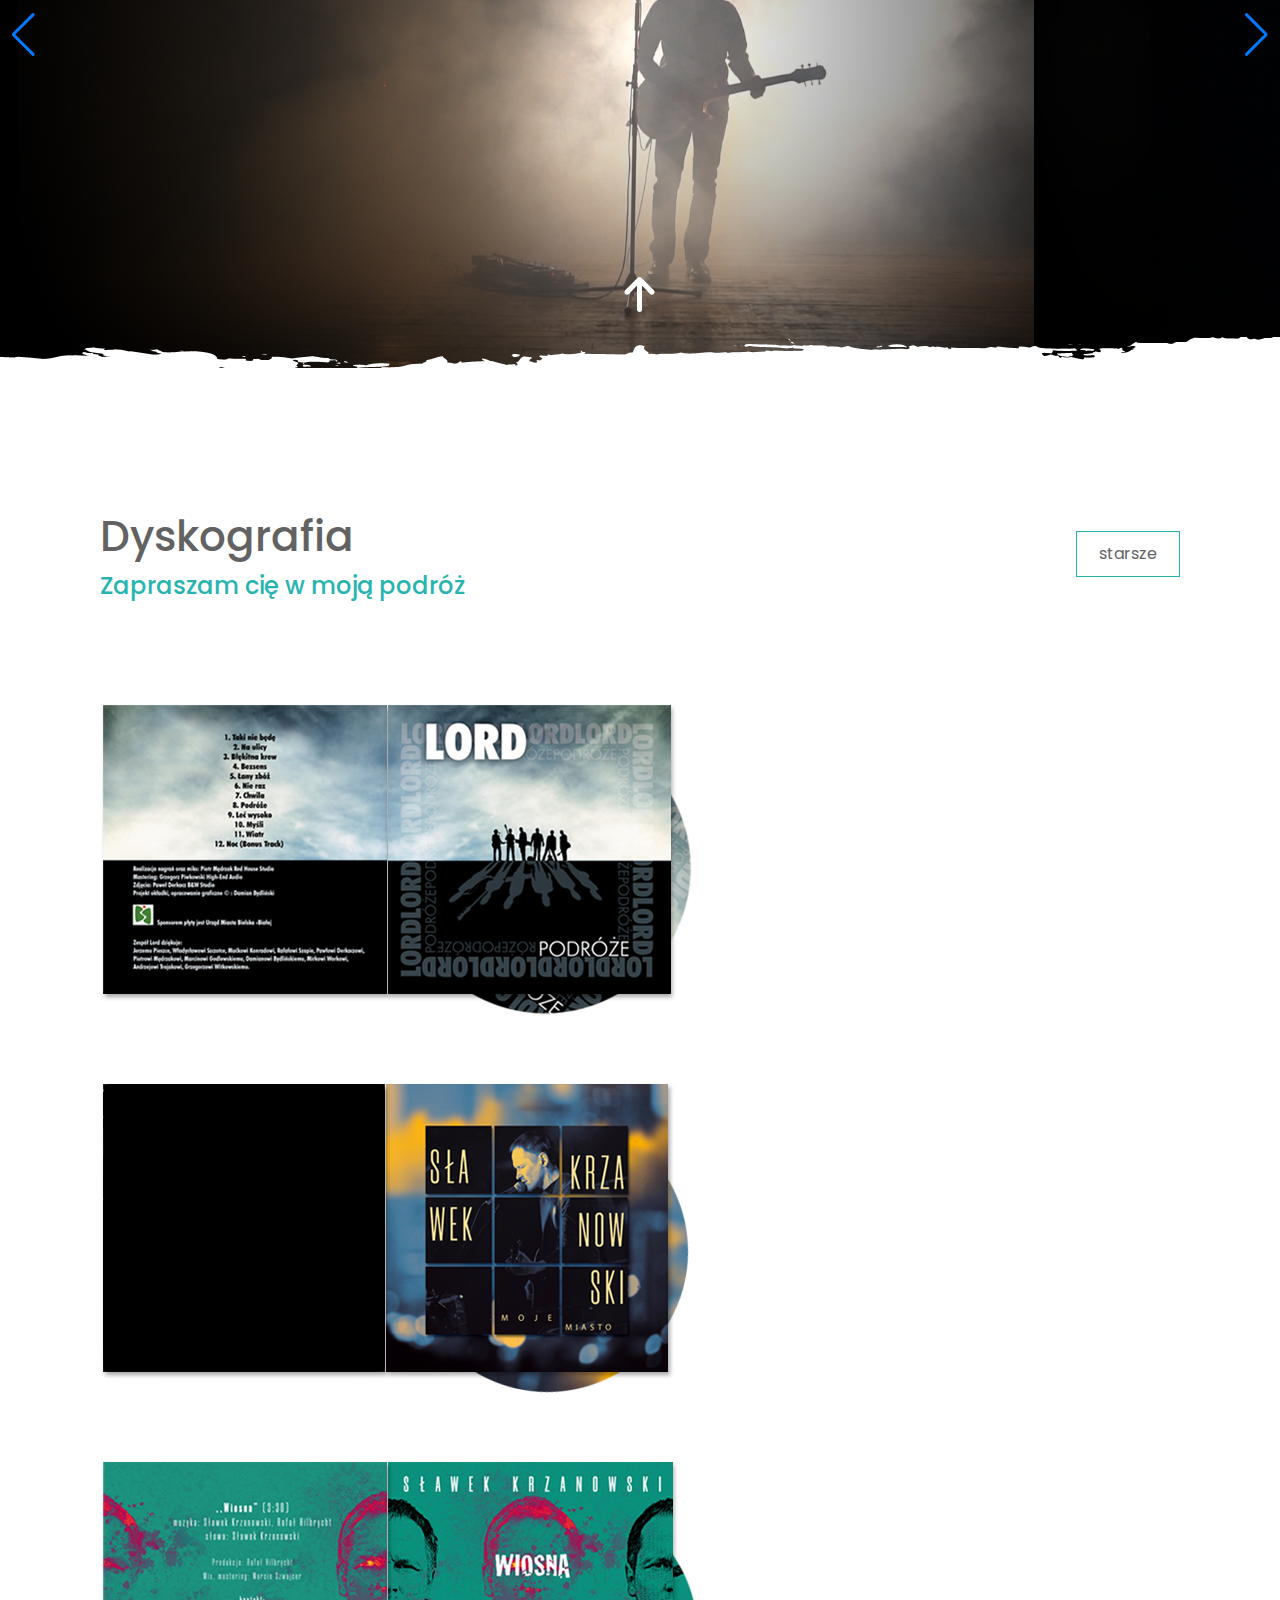
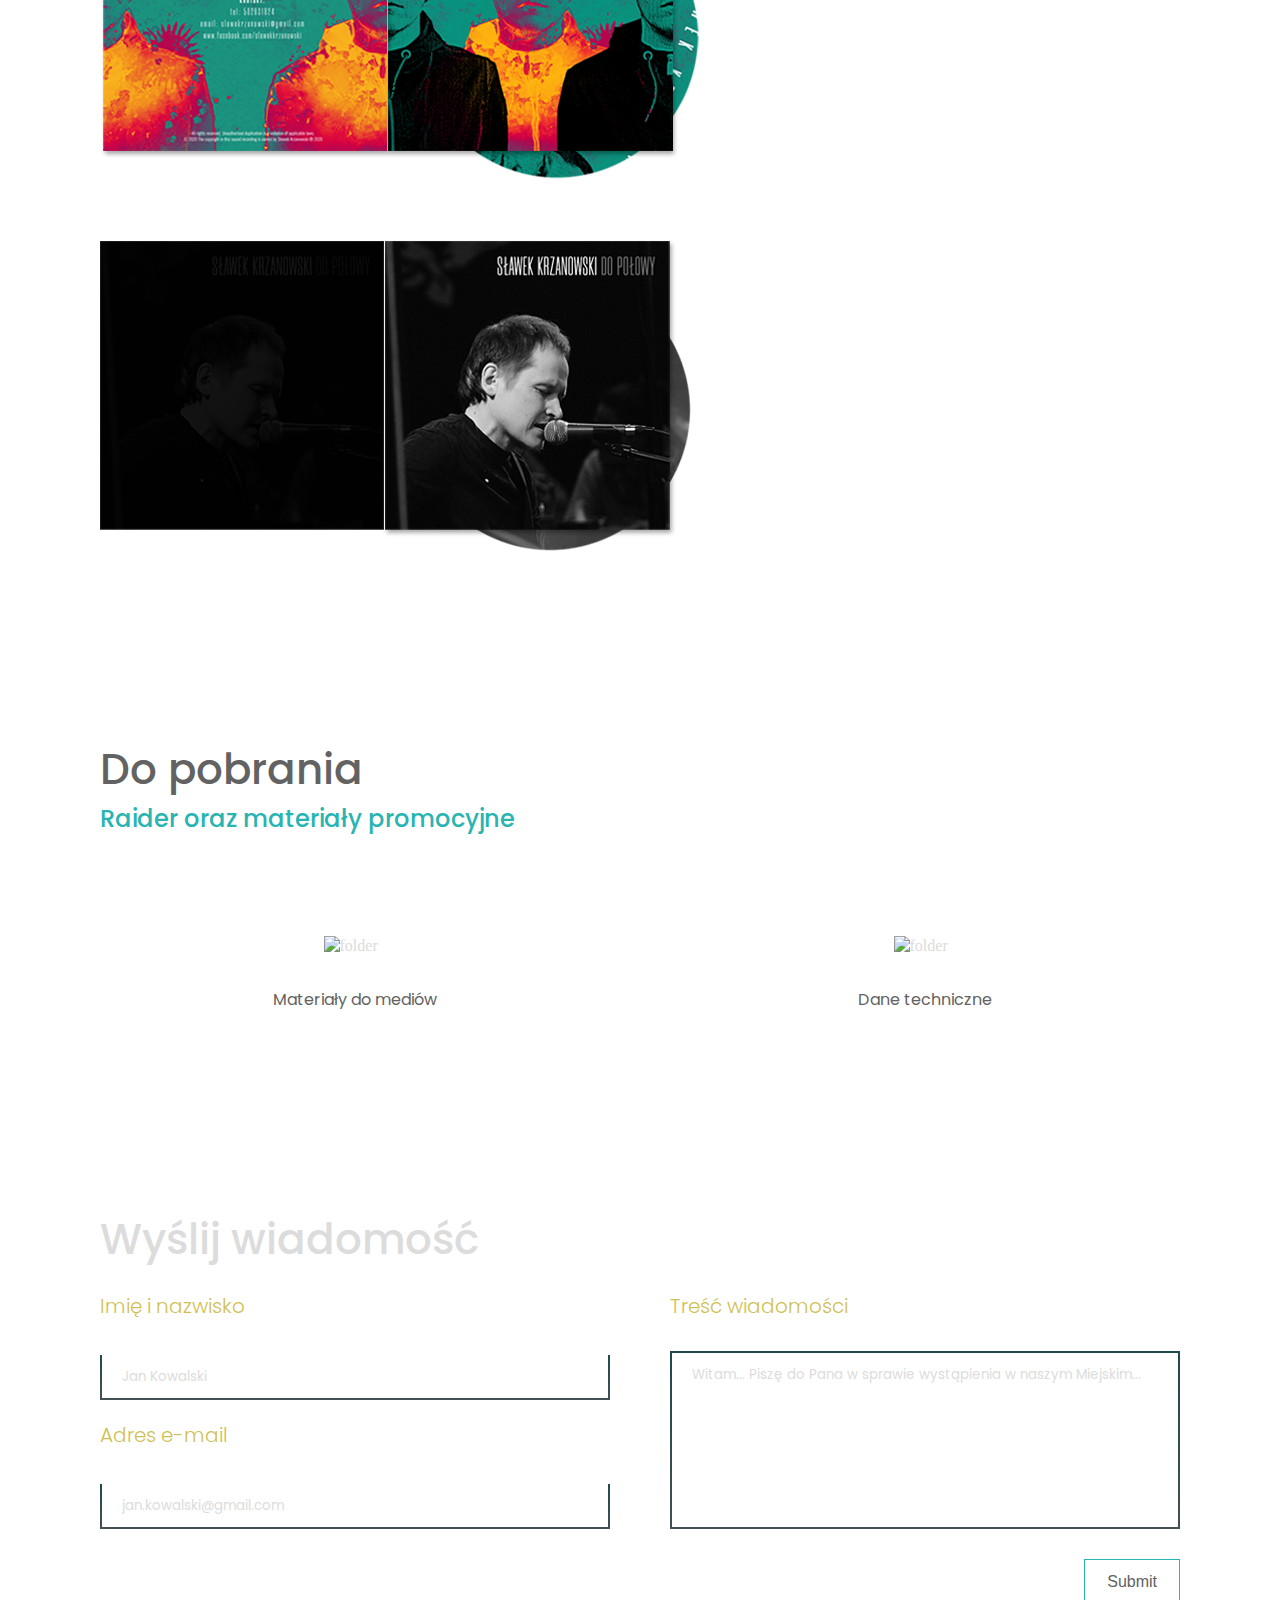
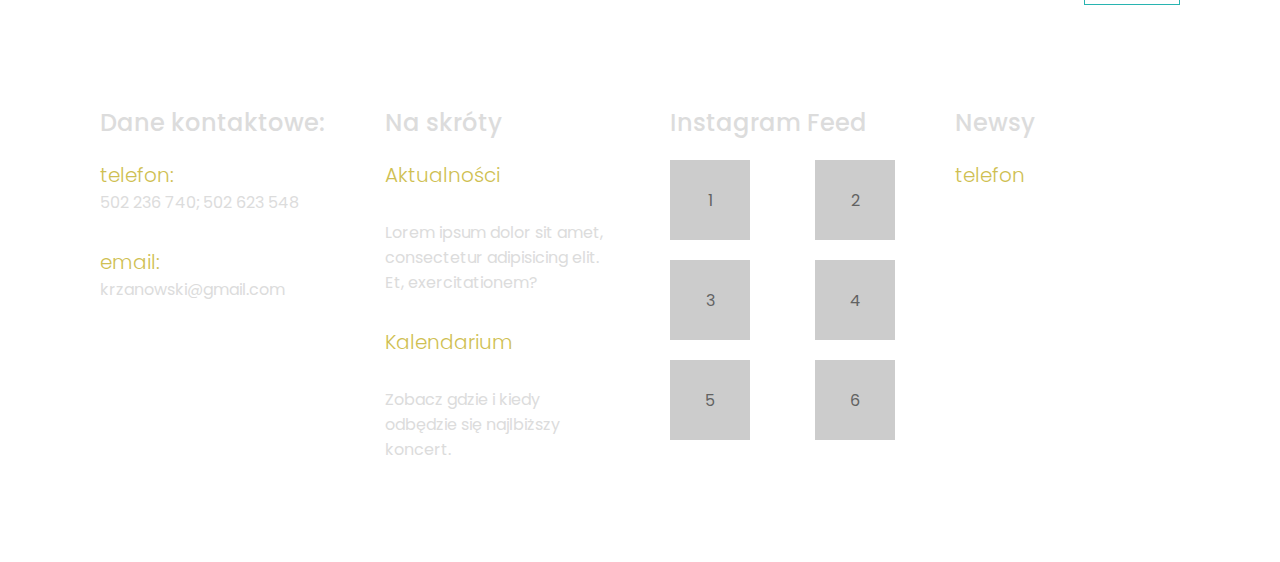
==== commit 54187715: "toggling gallery swiper thumbs" ====
--- a/index.html
+++ b/index.html
@@ -375,12 +375,10 @@
                     <div class="gradient-overlay"></div>
                     <img src="./img/gallery/gallery2.webp" alt="">
                 </div>
-
             </div>
         </div>
         <div class="swiper-button-next"></div>
         <div class="swiper-button-prev"></div>
-        </div>
         <div class="swiper-container gallery-thumbs">
             <div class="swiper-wrapper">
                 <div class="swiper-slide">
@@ -391,6 +389,12 @@
                 </div>
 
             </div>
+        </div>
+        </div>
+        <div class="container button-container">
+            <button id="show-slider-thumbs">
+                <i class="fa-solid fa-arrow-up fa-3x"></i>
+            </button>
         </div>
         <div class="ripped-background-bottom"></div>
     </section>
--- a/css/main.css
+++ b/css/main.css
@@ -39,6 +39,7 @@
 	font-family: "Poppins" !important;
 	font-size: var(--text-fs);
 	color: var(--text);
+	overflow-x: hidden;
 }
 
 section,
--- a/css/gallery.css
+++ b/css/gallery.css
@@ -2,6 +2,8 @@
 	padding: 0;
 	height: auto;
 	background-color: #000;
+	position: relative;
+	overflow: hidden;
 }
 
 .calendar-swiper {
@@ -27,10 +29,58 @@
 	width: 80%;
 	height: 700px;
 }
+
 .gallery-thumbs {
 	box-sizing: border-box;
 	padding: 10px 0;
+	position: absolute;
+	bottom: -150px;
+	transition: all .2s ease;
+	background-color: rgba(255, 255, 255, .1);
+	z-index: 1;
+	height: 150px;
+	display: flex;
+	align-items: center;
 }
+
+.gallery-thumbs .swiper-wrapper {
+	align-items: center;
+}
+
+.gallery-thumbs.active {
+	bottom: 120px
+}
+
+.button-container {
+	display: flex;
+	justify-content: center;
+	z-index: 2;
+}
+
+#show-slider-thumbs {
+	z-index: 2;
+	height: auto;
+	position: absolute;
+	bottom: 90px;
+	background-color: transparent;
+	color: #fff;
+	border: none;
+	cursor: pointer;
+	transition: all .2s ease;
+}
+
+#show-slider-thumbs:hover {
+	transform: scale(1.2);
+}
+
+#show-slider-thumbs i {
+	transition: all .2s ease;
+}
+
+#show-slider-thumbs.active i {
+	transform: rotate(180deg);
+}
+
 .gallery-thumbs .swiper-slide {
 	width: 20%;
 	height: 100px;
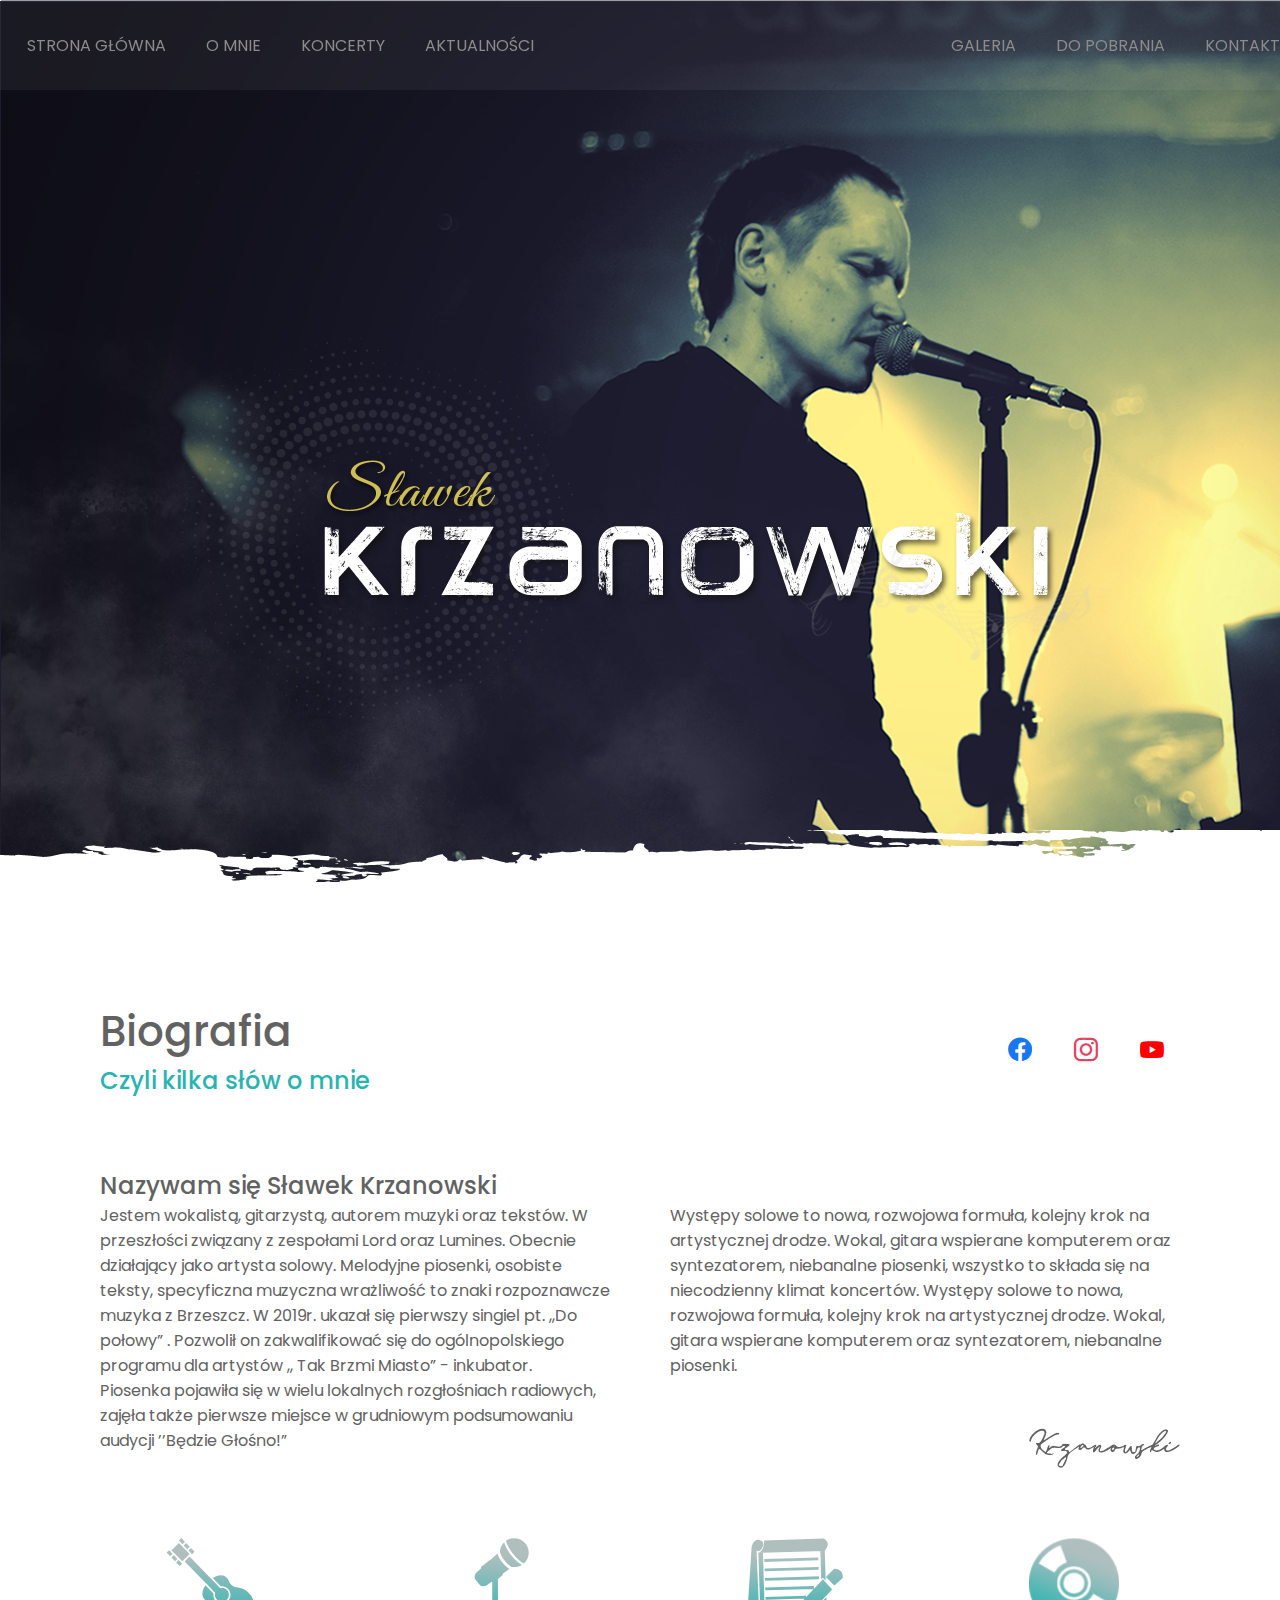
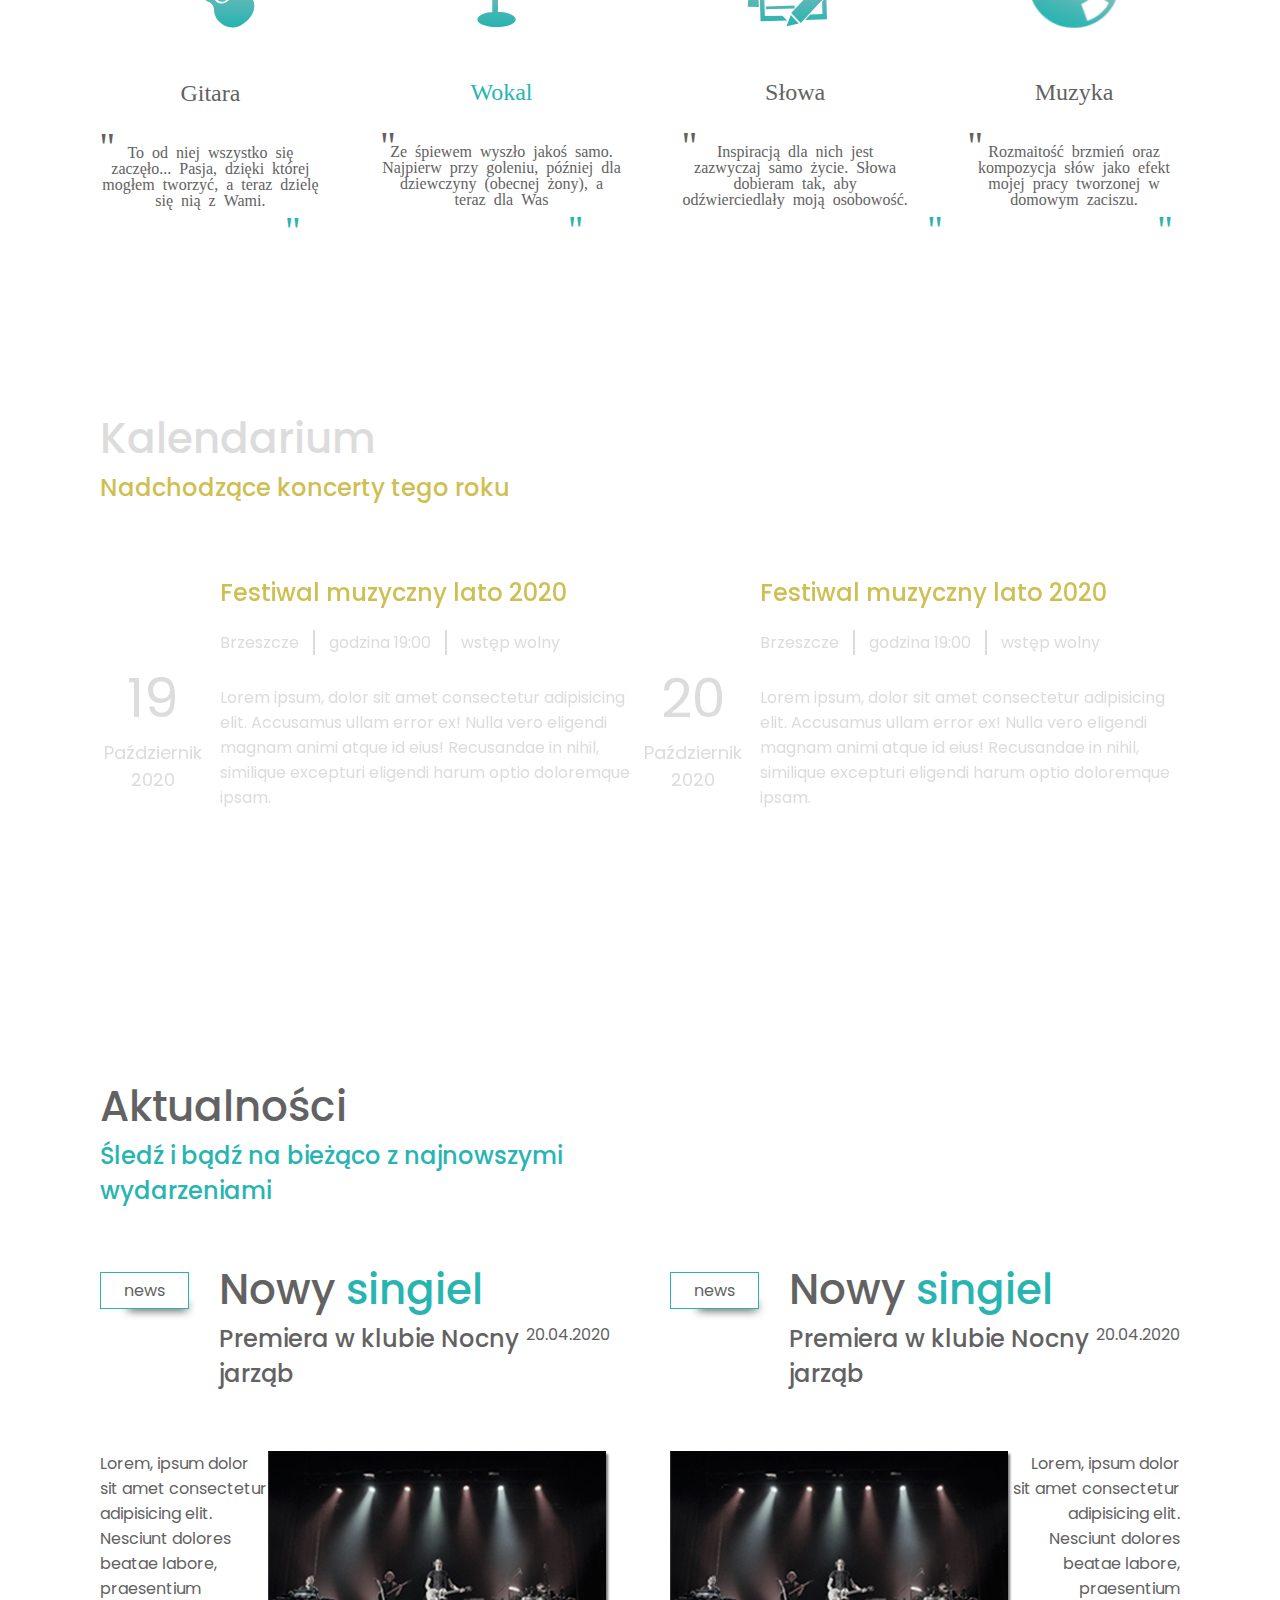
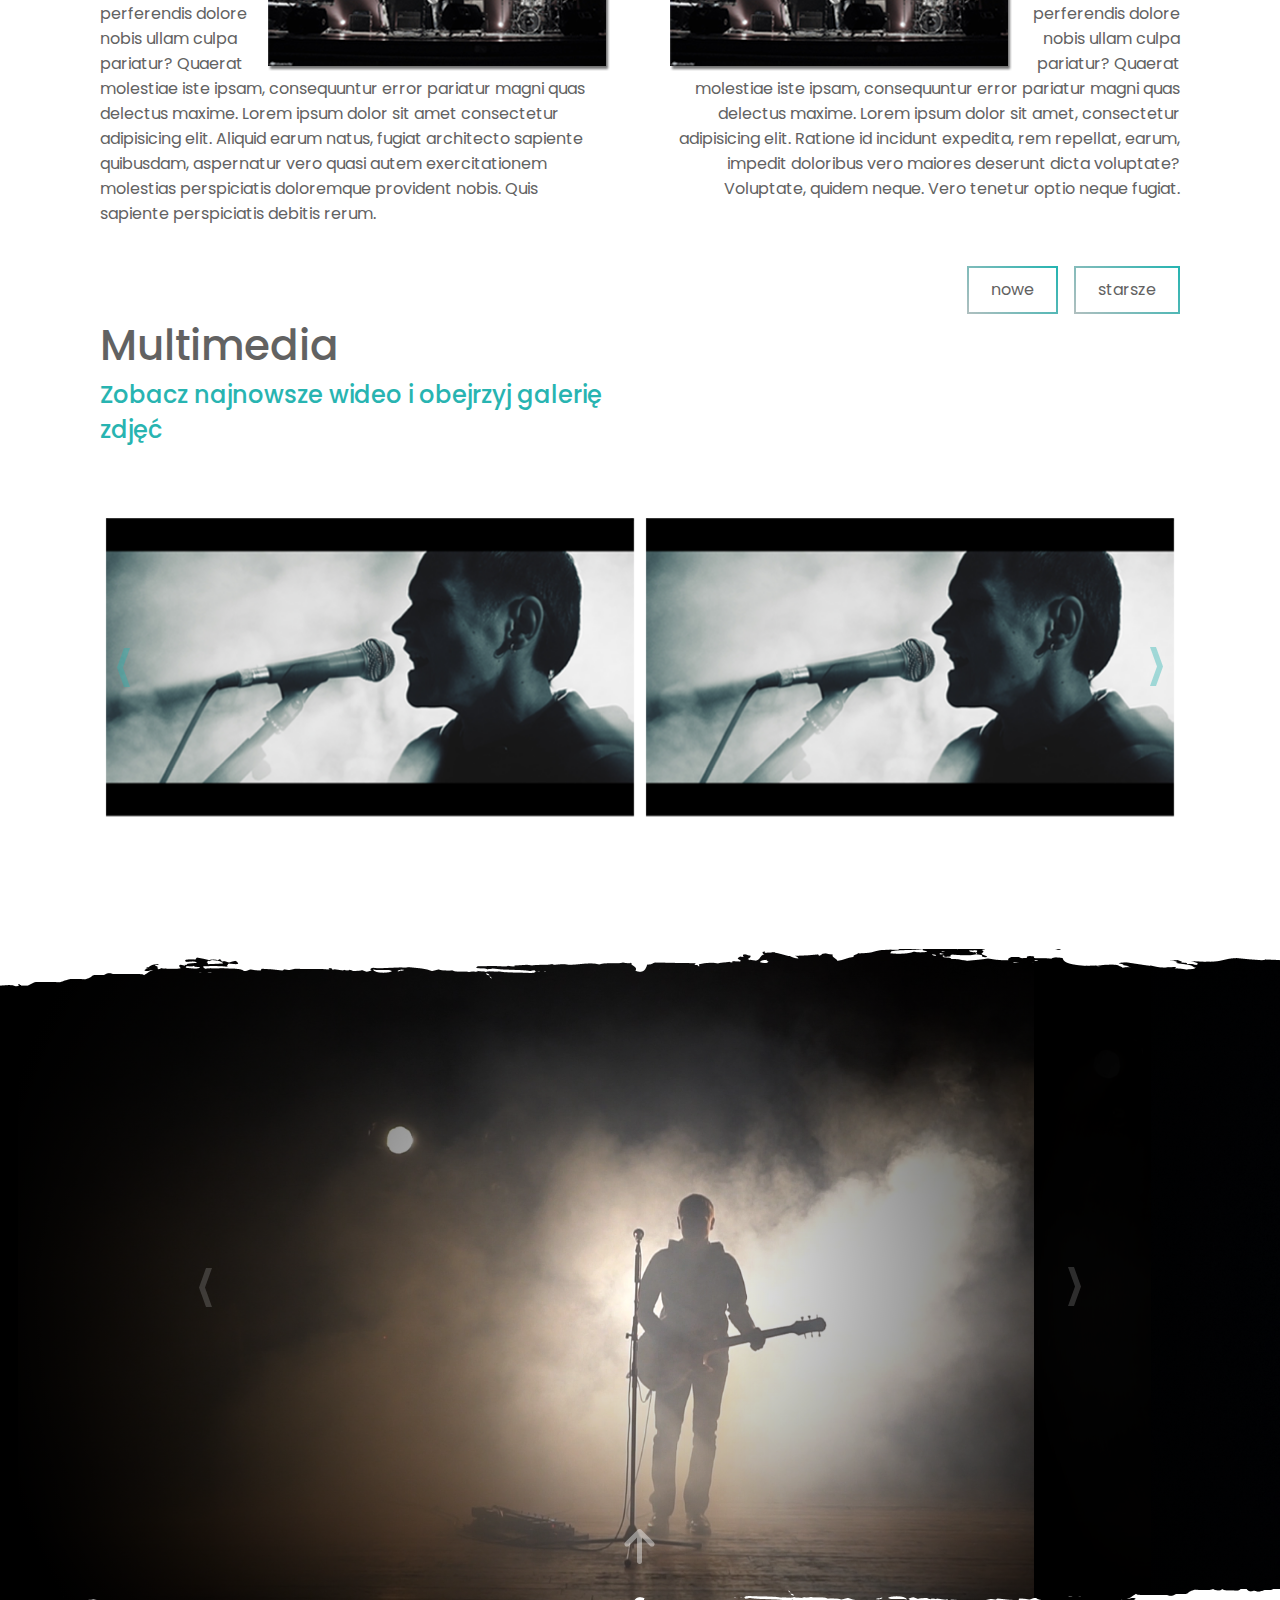
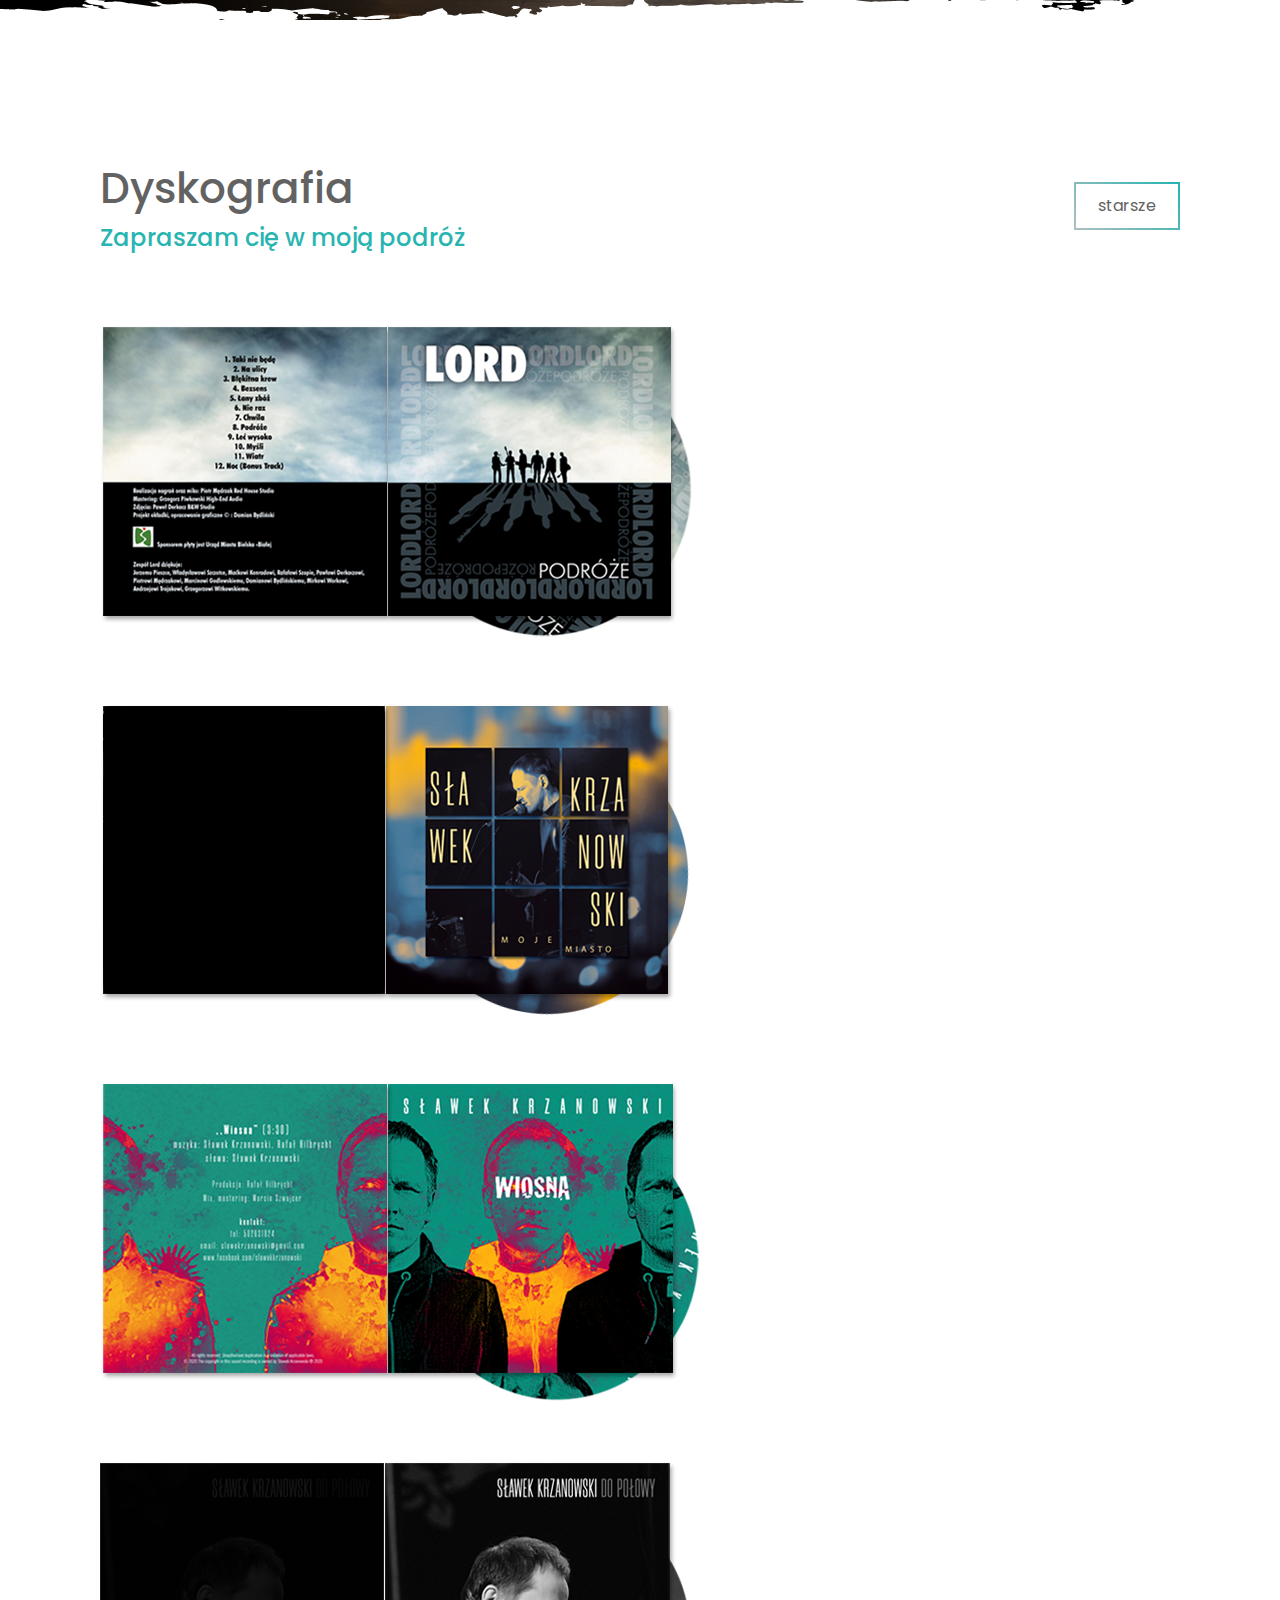
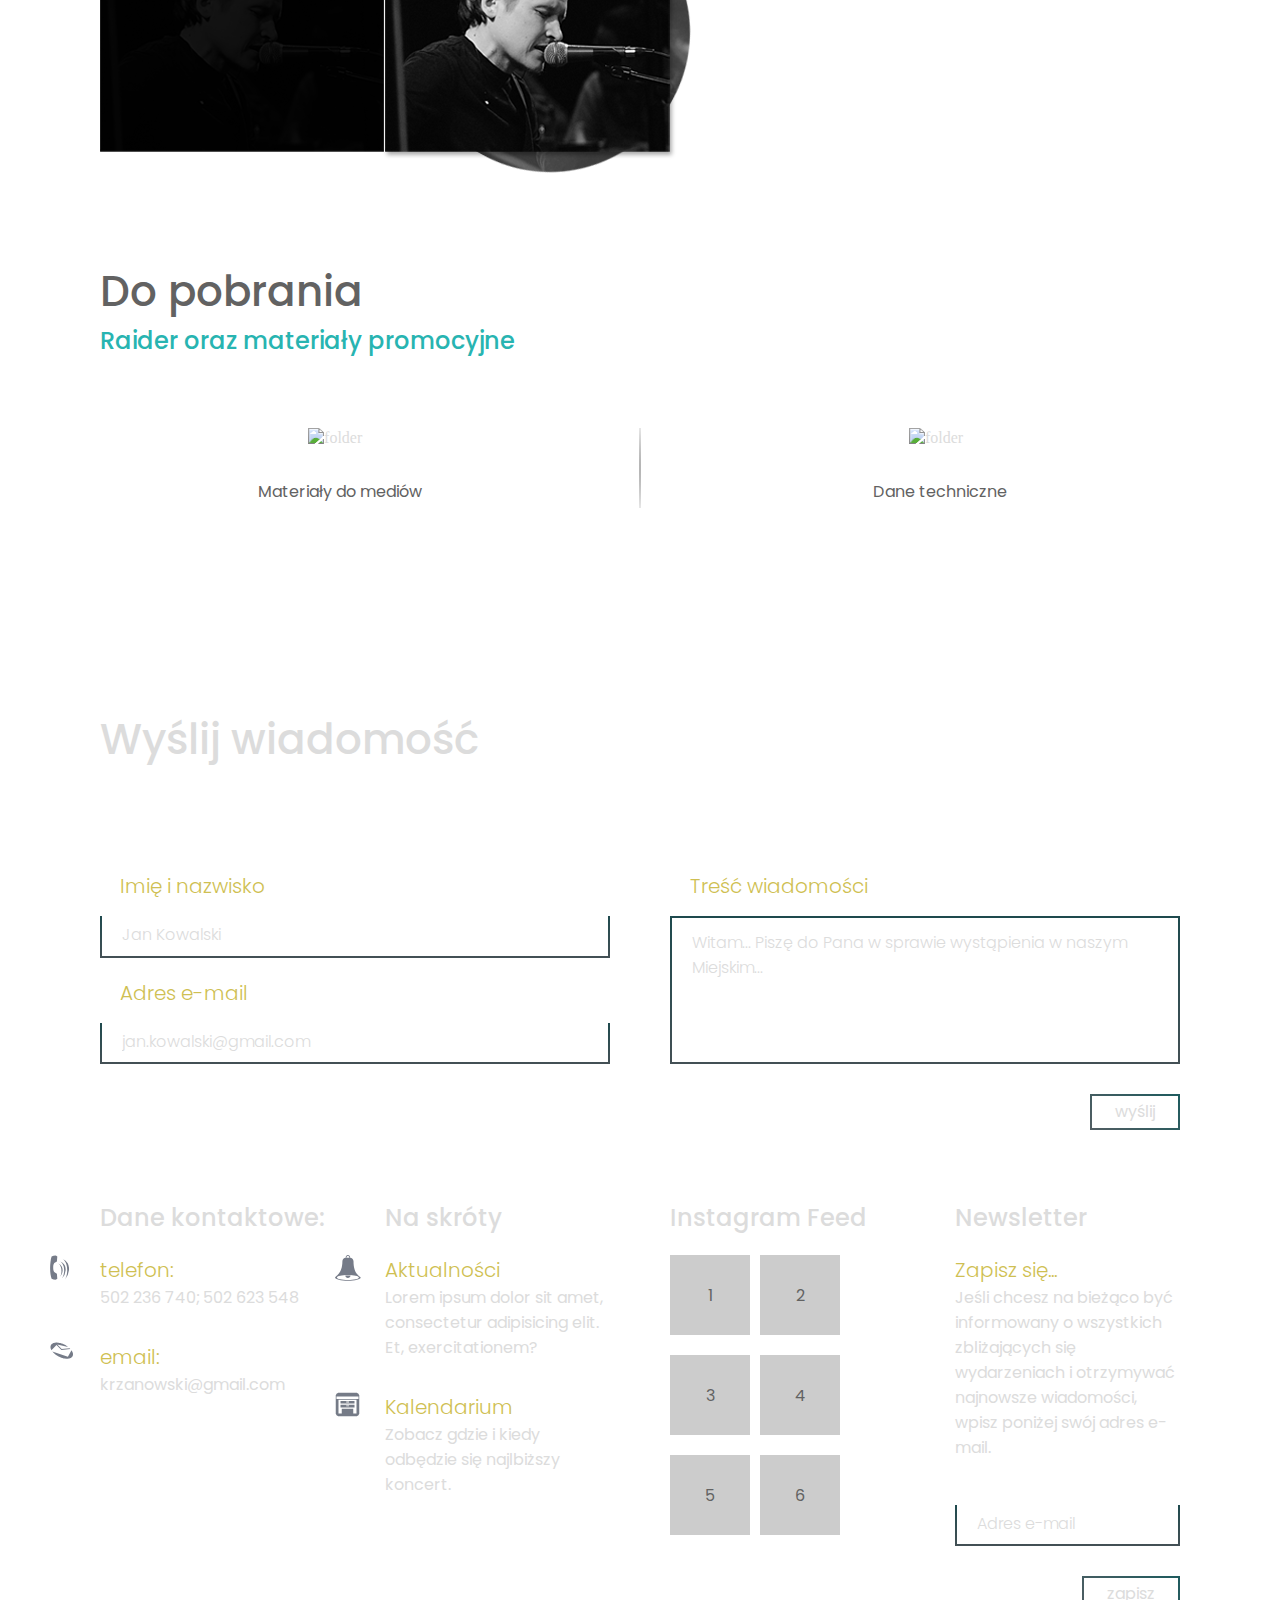
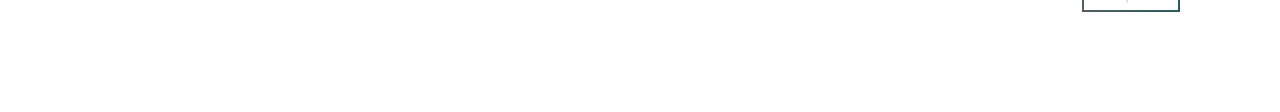
==== commit f1c19344: "amendments" ====
--- a/index.html
+++ b/index.html
@@ -14,6 +14,7 @@
     <link rel="stylesheet" href="css/biography.css">
     <link rel="stylesheet" href="css/calendar.css">
     <link rel="stylesheet" href="css/news.css">
+    <link rel="stylesheet" href="css/multimedia.css">
     <link rel="stylesheet" href="css/gallery.css">
     <link rel="stylesheet" href="css/discography.css">
     <link rel="stylesheet" href="css/download.css">
@@ -256,8 +257,12 @@
                         </div>
 
                     </div>
-                    <div class="swiper-button-prev"></div>
-                    <div class="swiper-button-next"></div>
+                    <div class="swiper-button-prev">
+                        <svg version="1.2" xmlns="http://www.w3.org/2000/svg" viewBox="0 0 13 39" width="13" height="39"><style>.a{opacity:.4;fill:#28b4b1}</style><path class="a" d="m7 39l-7-19.5 7-19.5h6l-7 19.5 7 19.5z"/></svg>
+                    </div>
+                    <div class="swiper-button-next">
+                        <svg version="1.2" xmlns="http://www.w3.org/2000/svg" viewBox="0 0 13 39" width="13" height="39"><style>.a{opacity:.4;fill:#28b4b1}</style><path class="a" d="m7 39l-7-19.5 7-19.5h6l-7 19.5 7 19.5z"/></svg>
+                    </div>
                 </div>
 
             </div>
@@ -355,8 +360,8 @@
                         <div class="swiper-slide"><img src="./img/video1.png" alt=""></div>
                         <div class="swiper-slide"><img src="./img/video1.png" alt=""></div>
                     </div>
-                    <div class="swiper-button-prev"></div>
-                    <div class="swiper-button-next"></div>
+                    <div class="swiper-button-prev"><svg version="1.2" xmlns="http://www.w3.org/2000/svg" viewBox="0 0 13 39" width="13" height="39"><style>.a{opacity:.4;fill:#28b4b1}</style><path class="a" d="m7 39l-7-19.5 7-19.5h6l-7 19.5 7 19.5z"/></svg></div>
+                    <div class="swiper-button-next"><svg version="1.2" xmlns="http://www.w3.org/2000/svg" viewBox="0 0 13 39" width="13" height="39"><style>.a{opacity:.4;fill:#28b4b1}</style><path class="a" d="m7 39l-7-19.5 7-19.5h6l-7 19.5 7 19.5z"/></svg></div>
                 </div>
 
             </div>
@@ -377,8 +382,10 @@
                 </div>
             </div>
         </div>
-        <div class="swiper-button-next"></div>
-        <div class="swiper-button-prev"></div>
+        <div class="swiper-button-next">
+<svg version="1.2" xmlns="http://www.w3.org/2000/svg" viewBox="0 0 13 39" width="13" height="39"><style>.a{opacity:.4;fill:#28b4b1}</style><path class="a" d="m7 39l-7-19.5 7-19.5h6l-7 19.5 7 19.5z"/></svg>        </div>
+        <div class="swiper-button-prev">
+<svg version="1.2" xmlns="http://www.w3.org/2000/svg" viewBox="0 0 13 39" width="13" height="39"><style>.a{opacity:.4;fill:#28b4b1}</style><path class="a" d="m7 39l-7-19.5 7-19.5h6l-7 19.5 7 19.5z"/></svg>        </div>
         <div class="swiper-container gallery-thumbs">
             <div class="swiper-wrapper">
                 <div class="swiper-slide">
@@ -448,6 +455,7 @@
                         <div class="icon-description">Materiały do mediów</div>
                     </div>
                 </div>
+                <div class="border"></div>
                 <div class="column">
                     <div class="icon-box">
                         <a class="download-link" href="">
@@ -483,31 +491,33 @@
                 <div class="column form-container text-area-container">
                     <div>
                         <h4 class="footer-heading">Treść wiadomości</h4>
-                        <textarea name="message" id="message" cols="30" rows="10"
+                        <textarea name="message" id="message" cols="30" rows="8"
                             placeholder="Witam... Piszę do Pana w sprawie wystąpienia w naszym Miejskim..."></textarea>
                     </div>
                 </div>
             </div>
             <div class="container submit-container">
-                <input type="submit" class="button"></a>
+                <input type="submit" class="button button-transparent" value="wyślij">
             </div>
         </form>
         <div class="section-content">
             <div class="container">
                 <div class="column">
                     <h3 class="secondary-heading white">Dane kontaktowe:</h3>
-                    <h4 class="footer-heading">telefon:</h4>
+                    <h4 class="footer-heading">
+                        <img class="footer-heading-icon" src="./icons/phone.svg" alt="">
+                        telefon:</h4>
                     <a href="tel:+48502236740">502 236 740; </a>
                     <a href="tel:+48502623548"> 502 623 548</a>
-                    <h4 class="footer-heading">email:</h4>
+                    <h4 class="footer-heading"><img class="footer-heading-icon" src="./icons/envelope.svg" alt="">email:</h4>
                     <a href="mailto:krzanowski@gmail.com">krzanowski@gmail.com </a>
                 </div>
                 <div class="column">
                     <h3 class="secondary-heading white">Na skróty</h3>
-                    <h4 class="footer-heading"><a href="#news" class="color-2">Aktualności</a></h4>
+                    <h4 class="footer-heading"><a href="#news" class="color-2"><img class="footer-heading-icon" src="./icons/news.svg" alt="">Aktualności</a></h4>
                     <p class="footer-text white">Lorem ipsum dolor sit amet, consectetur adipisicing elit. Et,
                         exercitationem?</p>
-                    <h4 class="footer-heading"><a href="#calendar" class="color-2">Kalendarium</a></h4>
+                    <h4 class="footer-heading"><a href="#calendar" class="color-2"><img class="footer-heading-icon" src="./icons/calendarium.png" alt="">Kalendarium</a></h4>
                     <p class="footer-text white">Zobacz gdzie i kiedy odbędzie się najlbiższy koncert.</p>
                 </div>
                 <div class="column">
@@ -521,9 +531,14 @@
                         <div class="instagram-post">6</div>
                     </div>
                 </div>
-                <div class="column">
-                    <h3 class="secondary-heading white">Newsy</h3>
-                    <h4 class="footer-heading">telefon</h4>
+                <div class="column newsletter-container">
+                    <h3 class="secondary-heading white">Newsletter</h3>
+                    <h4 class="footer-heading">Zapisz się...</h4>
+                    <p class="footer-text white">Jeśli chcesz na bieżąco być informowany o wszystkich zbliżających się wydarzeniach i otrzymywać najnowsze wiadomości, wpisz poniżej swój adres e-mail.</p>
+                    <input class="newsletter" type="text" placeholder="Adres e-mail">
+                    <div class="newsletter-button-container">
+                        <input type="submit" class="button button-transparent" value="zapisz">
+                    </div>
                 </div>
             </div>
         </div>
--- a/css/main.css
+++ b/css/main.css
@@ -1,168 +1,194 @@
-@import url("https://fonts.googleapis.com/css2?family=Poppins:wght@400;500&display=swap");
+@import url("https://fonts.googleapis.com/css2?family=Poppins:wght@300;400;500&display=swap");
 
 :root {
-	/* COLORS  */
-	--primary: #28b4b1;
-	--text: #626262;
-	--secondary: #cfbf53;
-	--menu-item-text: #8d8b8b;
-	--menut-item-active: #eeeeee;
-	--white: #dcdcdc;
-	--red: #ff0000;
-	--dark-background: #1d282d;
-	--button-gradient: linear-gradient(
-		90deg,
-		rgba(238, 241, 241, 1) 0%,
-		rgba(215, 239, 239, 1) 100%
-	);
-	/* TYPOGRAPHY */
-	--text-fs: 1rem;
-	--primary-heading-fs: 2.625rem;
-	--secondary-heading-fs: 1.5rem;
-	/* SPACINGS  */
-	--section-padding: 6.25rem;
+  /* COLORS  */
+  --primary: #28b4b1;
+  --text: #626262;
+  --secondary: #cfbf53;
+  --menu-item-text: #8d8b8b;
+  --menut-item-active: #eeeeee;
+  --white: #dcdcdc;
+  --red: #ff0000;
+  --dark-background: #1d282d;
+  --button-gradient: linear-gradient(
+    90deg,
+    rgba(238, 241, 241, 1) 0%,
+    rgba(215, 239, 239, 1) 100%
+  );
+  /* TYPOGRAPHY */
+  --text-fs: 1rem;
+  --primary-heading-fs: 2.625rem;
+  --secondary-heading-fs: 1.5rem;
+  /* SPACINGS  */
+  --section-padding: 6.25rem;
+  --section-content-padding: 4.375rem;
 }
 
 *,
 *::after,
 *::before {
-	box-sizing: border-box;
-	margin: 0;
-	padding: 0;
+  box-sizing: border-box;
+  margin: 0;
+  padding: 0;
 }
 
 html {
-	scroll-behavior: smooth;
+  scroll-behavior: smooth;
 }
 
 body {
-	font-family: "Poppins" !important;
-	font-size: var(--text-fs);
-	color: var(--text);
-	overflow-x: hidden;
+  font-family: "Poppins" !important;
+  font-size: var(--text-fs);
+  color: var(--text);
+  overflow-x: hidden;
 }
 
 section,
 footer {
-	padding: var(--section-padding);
-	position: relative;
+  padding: var(--section-padding);
+  position: relative;
 }
 
 .container {
-	max-width: 1365px;
-	margin: auto;
-	display: flex;
-	gap: 60px;
-	width: 100%;
+  max-width: 1365px;
+  margin: auto;
+  display: flex;
+  gap: 60px;
+  width: 100%;
 }
 
 .section-content {
-	margin-top: var(--section-padding);
+  margin-top: var(--section-content-padding);
 }
 
 .column {
-	width: 50%;
+  width: 50%;
 }
 
 .column-4 {
-	width: 25%;
+  width: 25%;
 }
 
 .primary-heading {
-	color: var(--text);
-	font-size: var(--primary-heading-fs);
-	font-weight: 500;
+  color: var(--text);
+  font-size: var(--primary-heading-fs);
+  font-weight: 500;
 }
 
 .secondary-heading {
-	color: var(--text);
-	font-size: var(--secondary-heading-fs);
-	font-weight: 500;
+  color: var(--text);
+  font-size: var(--secondary-heading-fs);
+  font-weight: 500;
 }
 
 .color-1 {
-	color: var(--primary);
+  color: var(--primary);
 }
 
 .color-2 {
-	color: var(--secondary);
+  color: var(--secondary);
 }
 
 .white {
-	color: var(--white);
+  color: var(--white);
 }
 
 .float-right {
-	float: right;
+  float: right;
 }
 
 .float-left {
-	float: left;
+  float: left;
 }
 
 .button {
-	padding: 6px 22px;
-	border: 1px solid var(--primary);
-	background-color: #fff;
-	color: var(--text);
-	font-size: var(--text-fs);
-	text-decoration: none;
-	line-height: 32px;
-	cursor: pointer;
+  padding: 6px 22px;
+  background-color: #fff;
+  color: var(--text);
+  font-size: var(--text-fs);
+  text-decoration: none;
+  line-height: 32px;
+  cursor: pointer;
+  border: 10px solid;
+  border-image-slice: 1;
+  border-width: 2px;
+  border-image-source: linear-gradient(45deg, #afbfbf, #25b4b1);
 }
 
 .button:hover {
-	background: var(--button-gradient);
+  background: var(--button-gradient);
+}
+
+.button-transparent {
+  background-color: transparent;
+  color: var(--white);
+  padding: 0 23px;
+  font-size: 16px;
+  border-image-source: linear-gradient(45deg, #525e63, #1e5b5e);
+  font-family: "Poppins";
+}
+
+.button-transparent:hover {
+  background: transparent;
 }
 
 .swiper {
-	height: 300px;
+  height: 300px;
 }
 
 .swiper-slide {
-	display: flex;
-	justify-content: center;
+  display: flex;
+  justify-content: center;
+}
+
+.swiper-button-next::after,
+.swiper-button-prev::after {
+  display: none;
+}
+
+.swiper-button-next {
+  transform: rotate(180deg);
 }
 
 .gradient-overlay {
-	background: radial-gradient(
-		circle,
-		rgba(0, 0, 0, 0) 5%,
-		rgba(0, 0, 0, 1) 90%
-	);
-	position: absolute;
-	width: 100vw;
-	height: 100%;
+  background: radial-gradient(
+    circle,
+    rgba(0, 0, 0, 0) 5%,
+    rgba(0, 0, 0, 1) 90%
+  );
+  position: absolute;
+  width: 100vw;
+  height: 100%;
 }
 
 @media (max-width: 991px) {
-	:root {
-		--section-padding: 30px;
-	}
-	.container {
-		flex-wrap: wrap;
-		width: 100%;
-	}
-	.section-content {
-		display: flex;
-		flex-wrap: wrap;
-	}
-	.column,
-	.column-4 {
-		display: flex;
-		flex-wrap: wrap;
-		flex-basis: 100%;
-		max-width: 100%;
-	}
-	.column > div,
-	.column-4 > div {
-		flex-basis: 100%;
-	}
-	.primary-heading,
-	.secondary-heading {
-		width: 100%;
-	}
-	.swiper-slide img {
-		object-fit: contain;
-	}
+  :root {
+    --section-padding: 30px;
+  }
+  .container {
+    flex-wrap: wrap;
+    width: 100%;
+  }
+  .section-content {
+    display: flex;
+    flex-wrap: wrap;
+  }
+  .column,
+  .column-4 {
+    display: flex;
+    flex-wrap: wrap;
+    flex-basis: 100%;
+    max-width: 100%;
+  }
+  .column > div,
+  .column-4 > div {
+    flex-basis: 100%;
+  }
+  .primary-heading,
+  .secondary-heading {
+    width: 100%;
+  }
+  .swiper-slide img {
+    object-fit: contain;
+  }
 }
--- a/css/header.css
+++ b/css/header.css
@@ -1,85 +1,85 @@
 .header {
-	z-index: 10;
-	width: 100%;
-	display: flex;
-	height: 90px;
-	background-color: rgba(255, 255, 255, 0.05);
-	position: sticky;
-	top: 0;
-	transition: background 0.3s ease-in;
+  z-index: 10;
+  width: 100%;
+  display: flex;
+  height: 90px;
+  background-color: rgba(255, 255, 255, 0.05);
+  position: sticky;
+  top: 0;
+  transition: background 0.3s ease-in;
 }
 
 #toggle-nav {
-	visibility: hidden;
+  visibility: hidden;
 }
 
 .nav {
-	display: flex;
-	justify-content: flex-start;
-	align-items: center;
-	list-style-type: none;
-	gap: 40px;
+  display: flex;
+  justify-content: flex-start;
+  align-items: center;
+  list-style-type: none;
+  gap: 40px;
 }
 
 .nav .nav-item .nav-link {
-	text-decoration: none;
-	text-transform: uppercase;
-	font-size: 16px;
-	color: var(--menu-item-text);
-	transition: color 0.2s;
+  text-decoration: none;
+  text-transform: uppercase;
+  font-size: 16px;
+  color: var(--menu-item-text);
+  transition: color 0.2s;
 }
 
 .nav .nav-item .nav-link:hover {
-	color: var(--menut-item-active);
+  color: var(--menut-item-active);
 }
 
 .secondary-nav {
-	justify-content: flex-end;
+  justify-content: flex-end;
 }
 
 @media (max-width: 991px) {
-	#toggle-nav {
-		border: none;
-		background-color: transparent;
-		visibility: visible;
-		color: var(--white);
-		margin-left: 30px;
-		z-index: 5;
-		transition: all 0.2s ease;
-		position: absolute;
-		top: 30px;
-	}
+  #toggle-nav {
+    border: none;
+    background-color: transparent;
+    visibility: visible;
+    color: var(--white);
+    margin-left: 30px;
+    z-index: 5;
+    transition: all 0.2s ease;
+    position: absolute;
+    top: 30px;
+  }
 
-	#toggle-nav.active {
-		right: 30px;
-	}
+  #toggle-nav.active {
+    right: 30px;
+  }
 
-	.header .container.active {
-		left: 0;
-	}
+  .header .container.active {
+    left: 0;
+  }
 
-	.header .container {
-		position: absolute;
-		overflow-y: scroll;
-		left: -100vw;
-		transition: all 0.2s ease;
-		gap: 40px;
-		background-color: var(--dark-background);
-		padding: var(--section-padding);
-		max-height: 100vh;
-	}
+  .header .container {
+    position: absolute;
+    overflow-y: scroll;
+    left: -100vw;
+    transition: all 0.2s ease;
+    gap: 40px;
+    background-color: var(--dark-background);
+    padding: var(--section-padding);
+    max-height: 100vh;
+  }
 
-	.main-nav {
-		width: 100%;
-	}
-	.nav .nav-item .nav-link {
-		color: var(--white);
-	}
-	.nav {
-		flex-wrap: wrap;
-	}
-	.nav-item {
-		width: 100%;
-		text-align: center;
-	}
+  .main-nav {
+    width: 100%;
+  }
+  .nav .nav-item .nav-link {
+    color: var(--white);
+  }
+  .nav {
+    flex-wrap: wrap;
+  }
+  .nav-item {
+    width: 100%;
+    text-align: center;
+  }
 }
--- a/css/hero.css
+++ b/css/hero.css
@@ -1,18 +1,23 @@
 #hero {
-	height: 100vh;
-	background-image: url("../img/hero.webp");
-	margin-top: -90px;
-	display: flex;
-	justify-content: center;
-	align-items: center;
+  height: 100vh;
+  background-image: url("../img/hero.webp");
+  margin-top: -90px;
+  display: flex;
+  justify-content: center;
+  align-items: center;
+  background-attachment: fixed;
+}
+
+#hero img {
+  margin-top: 15%;
 }
 
 @media (max-width: 991px) {
-	#hero {
-		background-position: top center;
-	}
+  #hero {
+    background-position: top center;
+  }
 
-	#hero img {
-		width: 100%;
-	}
+  #hero img {
+    width: 100%;
+  }
 }
--- a/css/biography.css
+++ b/css/biography.css
@@ -1,68 +1,68 @@
 .social-icons {
-	display: flex;
-	justify-content: flex-end;
-	align-items: center;
-	gap: 30px;
+  display: flex;
+  justify-content: flex-end;
+  align-items: center;
+  gap: 30px;
 }
 
 .social-icon {
-	margin-right: 20px;
+  margin-right: 20px;
 }
 
 .social-icon span {
-	display: block;
-	transform: scale(1.5);
+  display: block;
+  transform: scale(1.5);
 }
 
 .signature {
-	float: right;
-	margin-top: 50px;
+  float: right;
+  margin-top: 50px;
 }
 
 .icon-box > * {
-	width: 100%;
+  width: 100%;
 }
 
 .icon-img-container {
-	display: flex;
-	justify-content: center;
+  display: flex;
+  justify-content: center;
 }
 
 .icon-img-container img {
-	width: 90px;
-	height: 90px;
+  width: 90px;
+  height: 90px;
 }
 
 .icon-title {
-	margin-top: 50px;
-	text-align: center;
+  margin-top: 50px;
+  text-align: center;
 }
 
 .icon-description {
-	margin-top: 40px;
-	text-align: center;
-	font-style: italic;
-	position: relative;
+  margin-top: 40px;
+  text-align: center;
+  font-style: italic;
+  position: relative;
 }
 
 .icon-description::before {
-	content: "''";
-	font-size: 40px;
-	position: absolute;
-	top: -20px;
-	left: 0;
+  content: "''";
+  font-size: 40px;
+  position: absolute;
+  top: -20px;
+  left: 0;
 }
 .icon-description::after {
-	color: var(--primary);
-	content: "''";
-	font-size: 40px;
-	position: absolute;
-	bottom: -40px;
-	margin-left: 20px;
+  color: var(--primary);
+  content: "''";
+  font-size: 40px;
+  position: absolute;
+  bottom: -40px;
+  margin-left: 20px;
 }
 
 @media (max-width: 991px) {
-	.social-icons {
-		justify-content: space-between;
-	}
+  .social-icons {
+    justify-content: space-between;
+  }
 }
--- a/css/calendar.css
+++ b/css/calendar.css
@@ -54,6 +54,19 @@
   margin-top: 30px;
 }
 
+#calendar .swiper-button-next svg path,
+#calendar .swiper-button-prev svg path {
+  fill: rgba(255, 255, 255, 0.425);
+}
+
+#calendar .swiper-button-next {
+  right: 0% !important;
+}
+
+#calendar .swiper-button-prev {
+  left: 0% !important;
+}
+
 @media (max-width: 991px) {
   #calendar {
     background-size: cover;
--- a/css/news.css
+++ b/css/news.css
@@ -1,72 +1,76 @@
+#news {
+  padding-bottom: 0px;
+}
+
 .article.left .article-content {
-	text-align: left;
+  text-align: left;
 }
 
 .article.left img {
-	float: right;
+  float: right;
 }
 
 .article.right .article-content {
-	text-align: right;
+  text-align: right;
 }
 
 .article.right img {
-	float: left;
+  float: left;
 }
 
 .article-head {
-	display: flex;
-	justify-content: space-between;
+  display: flex;
+  justify-content: space-between;
 }
 
 .article-head .article-date-container {
-	display: flex;
-	justify-content: flex-end;
-	align-items: center;
+  display: flex;
+  justify-content: flex-end;
+  align-items: center;
 }
 
 .article-head-box .badge {
-	-webkit-box-shadow: 13px 16px 10px -15px rgba(53, 53, 53, 1);
-	-moz-box-shadow: 13px 16px 10px -15px rgba(53, 53, 53, 1);
-	box-shadow: 13px 16px 10px -15px rgba(53, 53, 53, 1);
-	padding: 6px 23px;
-	margin-right: 30px;
-	border: 1px solid var(--primary);
+  -webkit-box-shadow: 13px 16px 10px -15px rgba(53, 53, 53, 1);
+  -moz-box-shadow: 13px 16px 10px -15px rgba(53, 53, 53, 1);
+  box-shadow: 13px 16px 10px -15px rgba(53, 53, 53, 1);
+  padding: 6px 23px;
+  margin-right: 30px;
+  border: 1px solid var(--primary);
 }
 
 .article-head-box .primary-heading {
-	margin-top: -20px;
+  margin-top: -20px;
 }
 
 .article-body {
-	margin-top: 60px;
+  margin-top: 60px;
 }
 
 #news .buttons-container {
-	justify-content: flex-end;
-	margin-top: 40px;
+  justify-content: flex-end;
+  margin-top: 40px;
 }
 
 #news .buttons-container .buttons-container-inner {
-	display: flex;
-	gap: 16px;
+  display: flex;
+  gap: 16px;
 }
 
 @media (max-width: 991px) {
-	.article-head {
-		flex-wrap: wrap;
-		margin-top: 30px;
-		gap: 20px;
-	}
+  .article-head {
+    flex-wrap: wrap;
+    margin-top: 30px;
+    gap: 20px;
+  }
 
-	.article-body img {
-		float: none;
-		width: 100%;
-	}
+  .article-body img {
+    float: none;
+    width: 100%;
+  }
 
-	.article.right .article-content,
-	.article.left .article-content {
-		text-align: left;
-		margin-top: 15px;
-	}
+  .article.right .article-content,
+  .article.left .article-content {
+    text-align: left;
+    margin-top: 15px;
+  }
 }
--- a/css/multimedia.css
+++ b/css/multimedia.css
@@ -0,0 +1,3 @@
+#multimedia {
+  padding-top: 0;
+}
--- a/css/gallery.css
+++ b/css/gallery.css
@@ -1,92 +1,105 @@
 #gallery {
-	padding: 0;
-	height: auto;
-	background-color: #000;
-	position: relative;
-	overflow: hidden;
+  padding: 0;
+  height: auto;
+  background-color: #000;
+  position: relative;
+  overflow: hidden;
 }
 
 .calendar-swiper {
-	height: 700px;
+  height: 700px;
 }
 
 .swiper-container {
-	width: 100%;
-	height: 300px;
-	margin: 20px auto;
+  width: 100%;
+  height: 300px;
+  margin: 20px auto;
 }
 
 .swiper-slide-container {
-	text-align: center;
-	font-size: 18px;
-	background: #fff;
-	height: 100%;
-	max-width: 600px;
-	margin: auto;
+  text-align: center;
+  font-size: 18px;
+  background: #fff;
+  height: 100%;
+  max-width: 600px;
+  margin: auto;
 }
 
 .gallery-top {
-	width: 80%;
-	height: 700px;
+  width: 80%;
+  height: 700px;
 }
 
 .gallery-thumbs {
-	box-sizing: border-box;
-	padding: 10px 0;
-	position: absolute;
-	bottom: -150px;
-	transition: all .2s ease;
-	background-color: rgba(255, 255, 255, .1);
-	z-index: 1;
-	height: 150px;
-	display: flex;
-	align-items: center;
+  box-sizing: border-box;
+  padding: 10px 0;
+  position: absolute;
+  bottom: -150px;
+  transition: all 0.2s ease;
+  background-color: rgba(255, 255, 255, 0.1);
+  z-index: 1;
+  height: 150px;
+  display: flex;
+  align-items: center;
 }
 
 .gallery-thumbs .swiper-wrapper {
-	align-items: center;
+  align-items: center;
 }
 
 .gallery-thumbs.active {
-	bottom: 120px
+  bottom: 120px;
 }
 
 .button-container {
-	display: flex;
-	justify-content: center;
-	z-index: 2;
+  display: flex;
+  justify-content: center;
+  z-index: 2;
 }
 
 #show-slider-thumbs {
-	z-index: 2;
-	height: auto;
-	position: absolute;
-	bottom: 90px;
-	background-color: transparent;
-	color: #fff;
-	border: none;
-	cursor: pointer;
-	transition: all .2s ease;
+  z-index: 2;
+  height: auto;
+  position: absolute;
+  bottom: 90px;
+  background-color: transparent;
+  color: rgba(255, 255, 255, 0.425);
+  border: none;
+  cursor: pointer;
+  transition: all 0.2s ease;
 }
 
 #show-slider-thumbs:hover {
-	transform: scale(1.2);
+  transform: scale(1.2);
 }
 
 #show-slider-thumbs i {
-	transition: all .2s ease;
+  transition: all 0.2s ease;
 }
 
 #show-slider-thumbs.active i {
-	transform: rotate(180deg);
+  transform: rotate(180deg);
 }
 
 .gallery-thumbs .swiper-slide {
-	width: 20%;
-	height: 100px;
-	opacity: 0.4;
-	cursor: pointer;
+  width: 20%;
+  height: 100px;
+  opacity: 0.4;
+  cursor: pointer;
 }
 .gallery-thumbs .swiper-slide-active {
-	opacity: 1;
+  opacity: 1;
 }
+
+#gallery .swiper-button-next svg path,
+#gallery .swiper-button-prev svg path {
+  fill: rgba(255, 255, 255, 0.425);
+}
+
+#gallery .swiper-button-next {
+  right: 15% !important;
+}
+
+#gallery .swiper-button-prev {
+  left: 15% !important;
+}
--- a/css/discography.css
+++ b/css/discography.css
@@ -1,50 +1,50 @@
 #discography .buttons-container {
-	display: flex;
-	justify-content: flex-end;
-	align-items: center;
+  display: flex;
+  justify-content: flex-end;
+  align-items: center;
 }
 
 #discography .discography-container {
-	display: flex;
-	flex-wrap: wrap;
-	justify-content: space-between;
-	row-gap: 80px;
+  display: flex;
+  flex-wrap: wrap;
+  justify-content: space-between;
+  row-gap: 80px;
 }
 
 #discography .discography-container .album-wrapper {
-	display: flex;
-	position: relative;
-	justify-content: flex-end;
+  display: flex;
+  position: relative;
+  justify-content: flex-end;
 }
 
 .album-box {
-	z-index: 2;
+  z-index: 2;
 }
 
 .album-cd {
-	position: absolute;
-	z-index: 1;
-	bottom: -20px;
-	right: -20px;
-	transition-duration: 0.8s;
-	transition-property: transform;
+  position: absolute;
+  z-index: 1;
+  bottom: -20px;
+  right: -20px;
+  transition-duration: 0.8s;
+  transition-property: transform;
 }
 
 .album-wrapper:hover .album-cd {
-	transform: rotate(360deg);
-	-webkit-transform: rotate(360deg);
+  transform: rotate(360deg);
+  -webkit-transform: rotate(360deg);
 }
 
 @media (max-width: 991px) {
-	#discography .section-content .container .album-box {
-		width: 100%;
-	}
-	#discography .buttons-container {
-		justify-content: center;
-	}
-	.album-cd {
-		top: -30px;
-		right: 2%;
-		height: 100%;
-	}
+  #discography .section-content .container .album-box {
+    width: 100%;
+  }
+  #discography .buttons-container {
+    justify-content: center;
+  }
+  .album-cd {
+    top: -30px;
+    right: 2%;
+    height: 100%;
+  }
 }
--- a/css/download.css
+++ b/css/download.css
@@ -1,40 +1,50 @@
+#download {
+  padding-top: 0;
+}
+
 #download .icon-box {
-	position: relative;
-	display: flex;
-	flex-wrap: wrap;
-	justify-content: center;
+  position: relative;
+  display: flex;
+  flex-wrap: wrap;
+  justify-content: center;
 }
 
 #download .icon-box .download-arrow {
-	position: absolute;
-	left: 5px;
-	z-index: 1;
-	top: 17%;
+  position: absolute;
+  left: 5px;
+  z-index: 1;
+  top: 17%;
 }
 
 #download .icon-box .download-arrow path {
-	fill: #fff;
+  fill: #fff;
 }
 
 #download .icon-box .icon-description {
-	text-align: center;
-	font-family: "Poppins" !important;
+  text-align: center;
+  font-family: "Poppins" !important;
 }
 
 #download .icon-box .icon-description::before {
-	display: none;
+  display: none;
 }
 
 #download .icon-box .icon-description::after {
-	display: none;
+  display: none;
 }
 
 .folder-icon {
-	width: 63px;
-	height: auto;
+  width: 63px;
+  height: auto;
 }
 
 .download-link {
-	display: flex;
-	justify-content: center;
+  display: flex;
+  justify-content: center;
 }
+
+.border {
+  height: 80px;
+  width: 2px;
+  background: radial-gradient(#8e8e8e, #fff);
+}
--- a/css/footer.css
+++ b/css/footer.css
@@ -1,101 +1,127 @@
 #footer {
-	background: url("../img/footer-bg.webp");
-	background-repeat: no-repeat;
-	background-size: cover;
-	background-attachment: fixed;
+  background: url("../img/footer-bg.webp");
+  background-repeat: no-repeat;
+  background-size: cover;
+  background-attachment: fixed;
 }
 
 .footer-heading:not(.footer-heading:first-of-type) {
-	margin-top: 32px;
+  margin-top: 32px;
 }
 .footer-heading:first-of-type {
-	margin-top: 20px;
+  margin-top: 20px;
 }
 .footer-heading {
-	color: var(--secondary);
-	font-size: 20px;
-	font-weight: 300;
+  color: var(--secondary);
+  font-size: 20px;
+  font-weight: 300;
+  position: relative;
+}
+
+form .footer-heading {
+  padding-left: 20px;
 }
 
 a {
-	text-decoration: none;
-	color: var(--white);
-	cursor: pointer;
-}
-
-#footer .footer-text {
-	margin-top: 30px;
+  text-decoration: none;
+  color: var(--white);
+  cursor: pointer;
 }
 
 input:not(input[type="submit"]),
 textarea {
-	padding: 12px 20px;
-	width: 100%;
-	margin-top: 30px;
-	background-color: transparent;
-	border: none;
-	color: var(--white);
+  padding: 12px 20px;
+  width: 100%;
+  margin-top: 15px;
+  background-color: transparent;
+  border: none;
+  color: var(--white);
 
-	border: 10px solid;
-	border-image-slice: 1;
-	border-width: 2px;
-	border-top-width: 0px;
-	border-image-source: linear-gradient(0deg, #435055, #1e4a4e);
+  border: 10px solid;
+  border-image-slice: 1;
+  border-width: 2px;
+  border-top-width: 0px;
+  border-image-source: linear-gradient(0deg, #435055, #1e4a4e);
 }
 
 input:focus,
 textarea:focus {
-	outline: none;
+  outline: none;
 }
 
 textarea {
-	height: 100%;
-	resize: none;
-	border-width: 2px;
+  height: 100%;
+  resize: none;
+  border-width: 2px;
 }
 
 input::placeholder,
 textarea::placeholder {
-	color: var(--white);
-	font-family: Poppins;
+  color: var(--white);
+  font-family: Poppins;
+  font-weight: 300;
+  font-size: 16px;
+}
+
+form {
+  margin-top: 80px;
 }
 
 .form-container:first-of-type {
-	display: flex;
-	flex-wrap: wrap;
+  display: flex;
+  flex-wrap: wrap;
 }
 
 .form-container > div {
-	display: flex;
-	flex-wrap: wrap;
-	width: 100%;
+  display: flex;
+  flex-wrap: wrap;
+  width: 100%;
 }
 
 .instagram-posts {
-	margin-top: 20px;
-	gap: 20px;
-	display: flex;
-	flex-wrap: wrap;
-	justify-content: space-between;
+  margin-top: 20px;
+  gap: 20px 10px;
+  display: flex;
+  flex-wrap: wrap;
 }
 
 .instagram-post {
-	width: 80px;
-	height: 80px;
-	background-color: rgba(0, 0, 0, 0.2);
-	display: flex;
-	justify-content: center;
-	align-items: center;
-	flex-wrap: wrap;
+  width: 80px;
+  height: 80px;
+  background-color: rgba(0, 0, 0, 0.2);
+  display: flex;
+  justify-content: center;
+  align-items: center;
+  flex-wrap: wrap;
 }
 
 .submit-container {
-	margin-top: 30px;
-	justify-content: flex-end;
+  margin-top: 30px;
+  justify-content: flex-end;
+}
+
+.footer-heading-icon {
+  position: absolute;
+  left: -50px;
+}
+
+#footer .newsletter {
+  margin-top: 45px;
+}
+
+.newsletter-container button {
+  margin-top: 30px;
+  margin-right: 0;
+}
+
+.newsletter-button-container {
+  margin-top: 30px;
+  display: flex;
+  justify-content: flex-end;
 }
 
 @media (max-width: 991px) {
-	#footer h2 {
-		margin-top: 30px;
-	}
+  #footer h2 {
+    margin-top: 30px;
+  }
 }
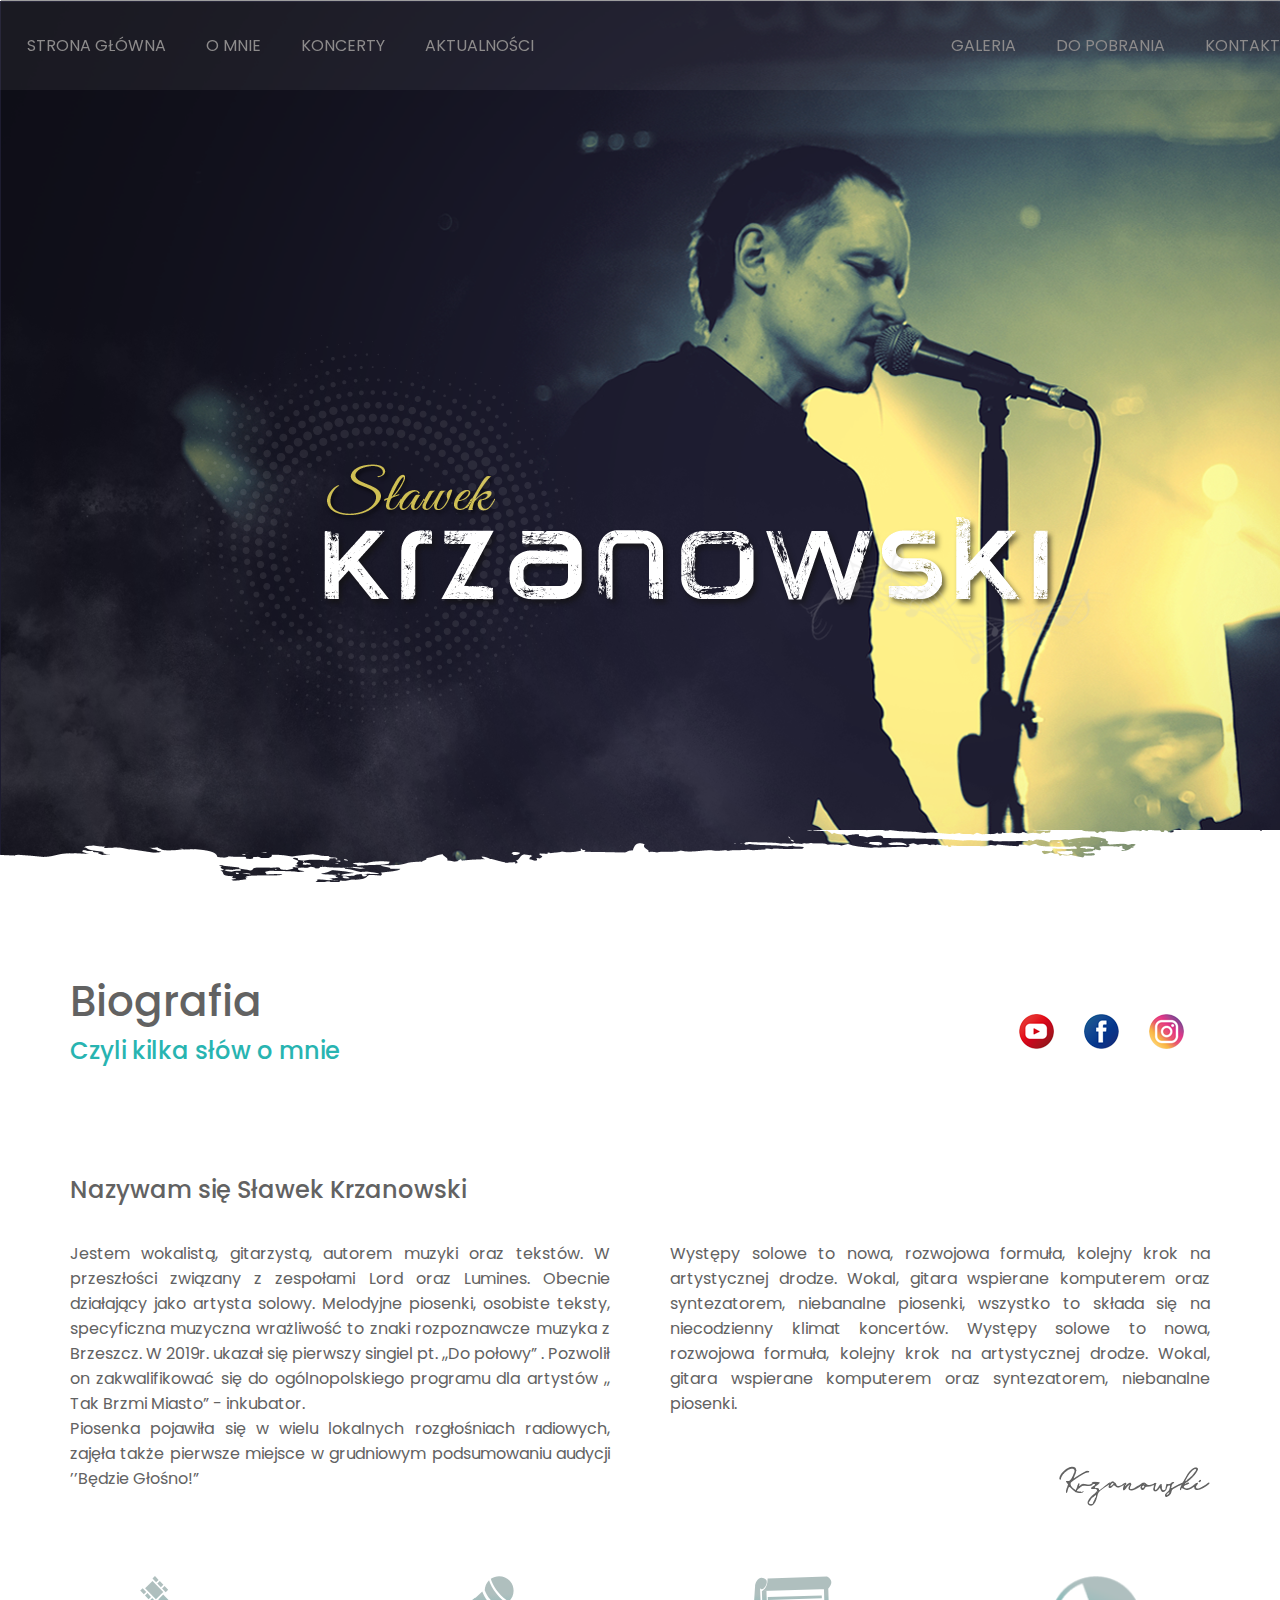
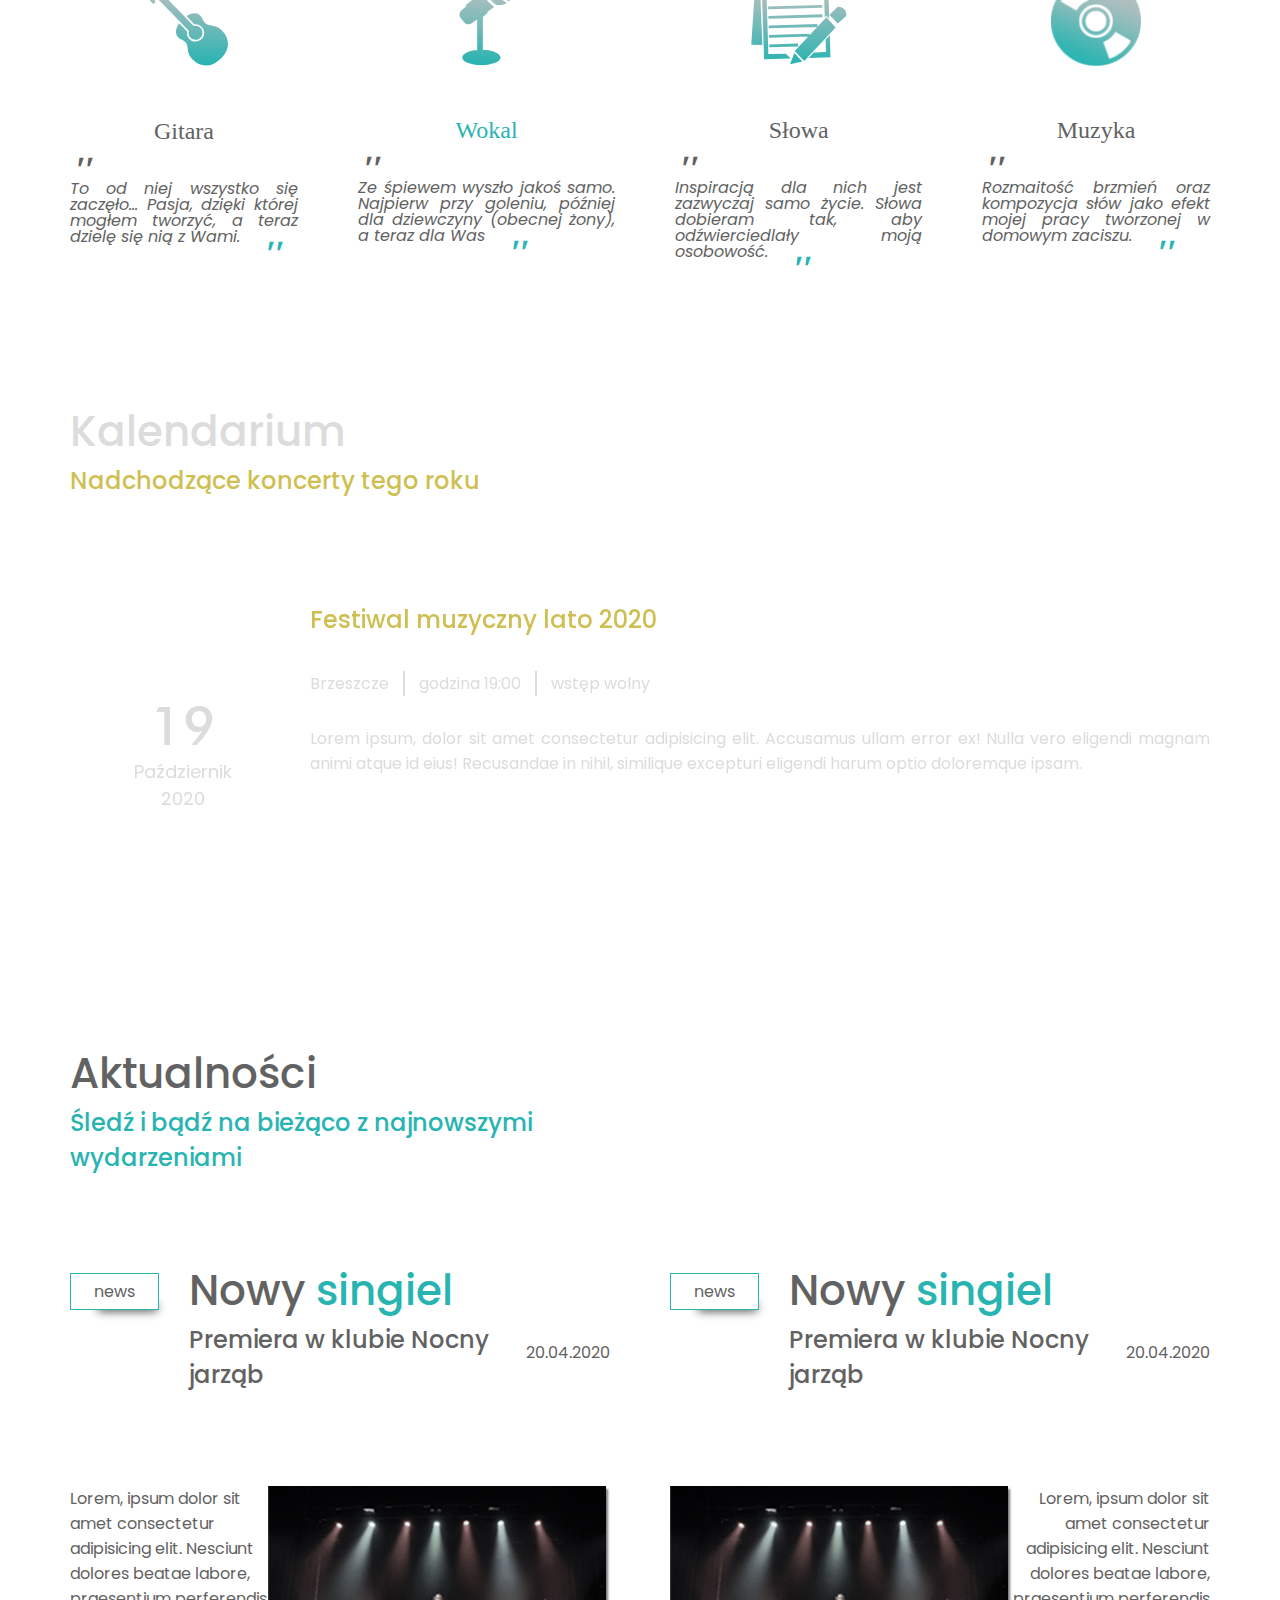
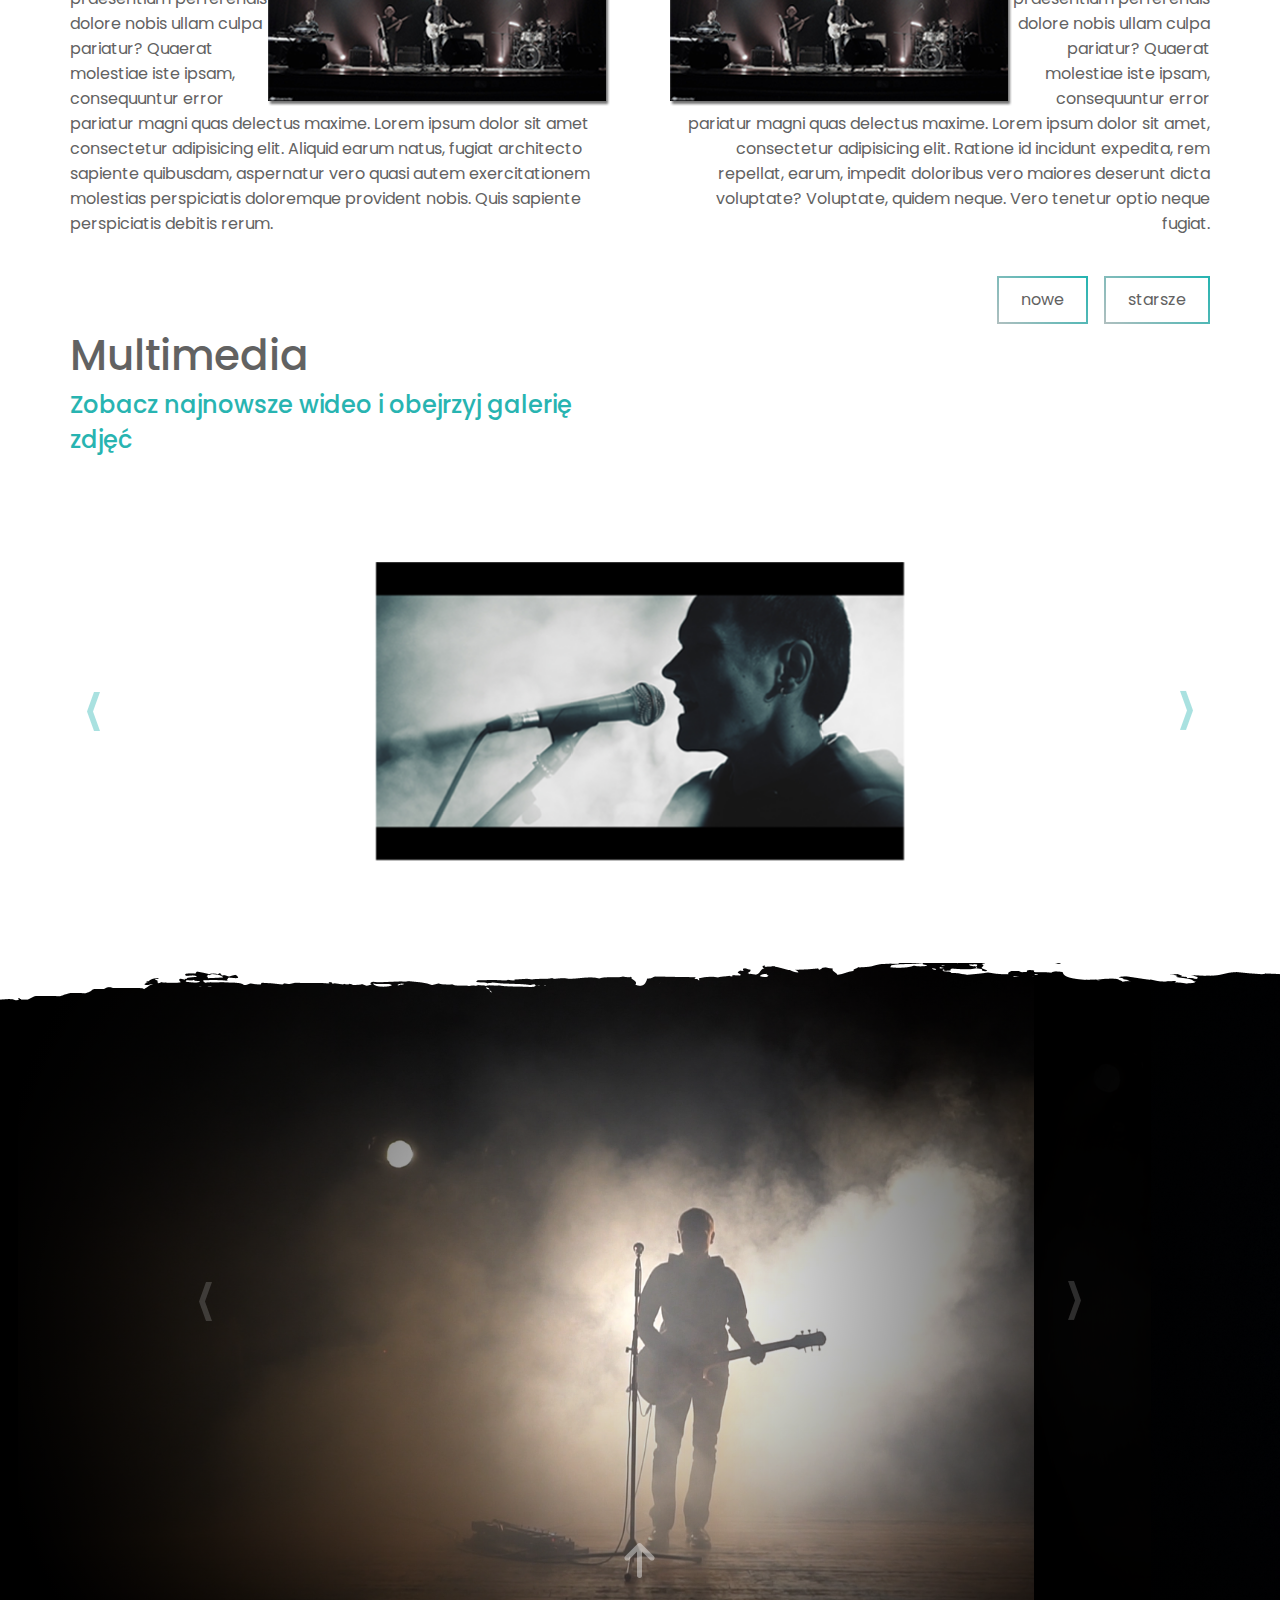
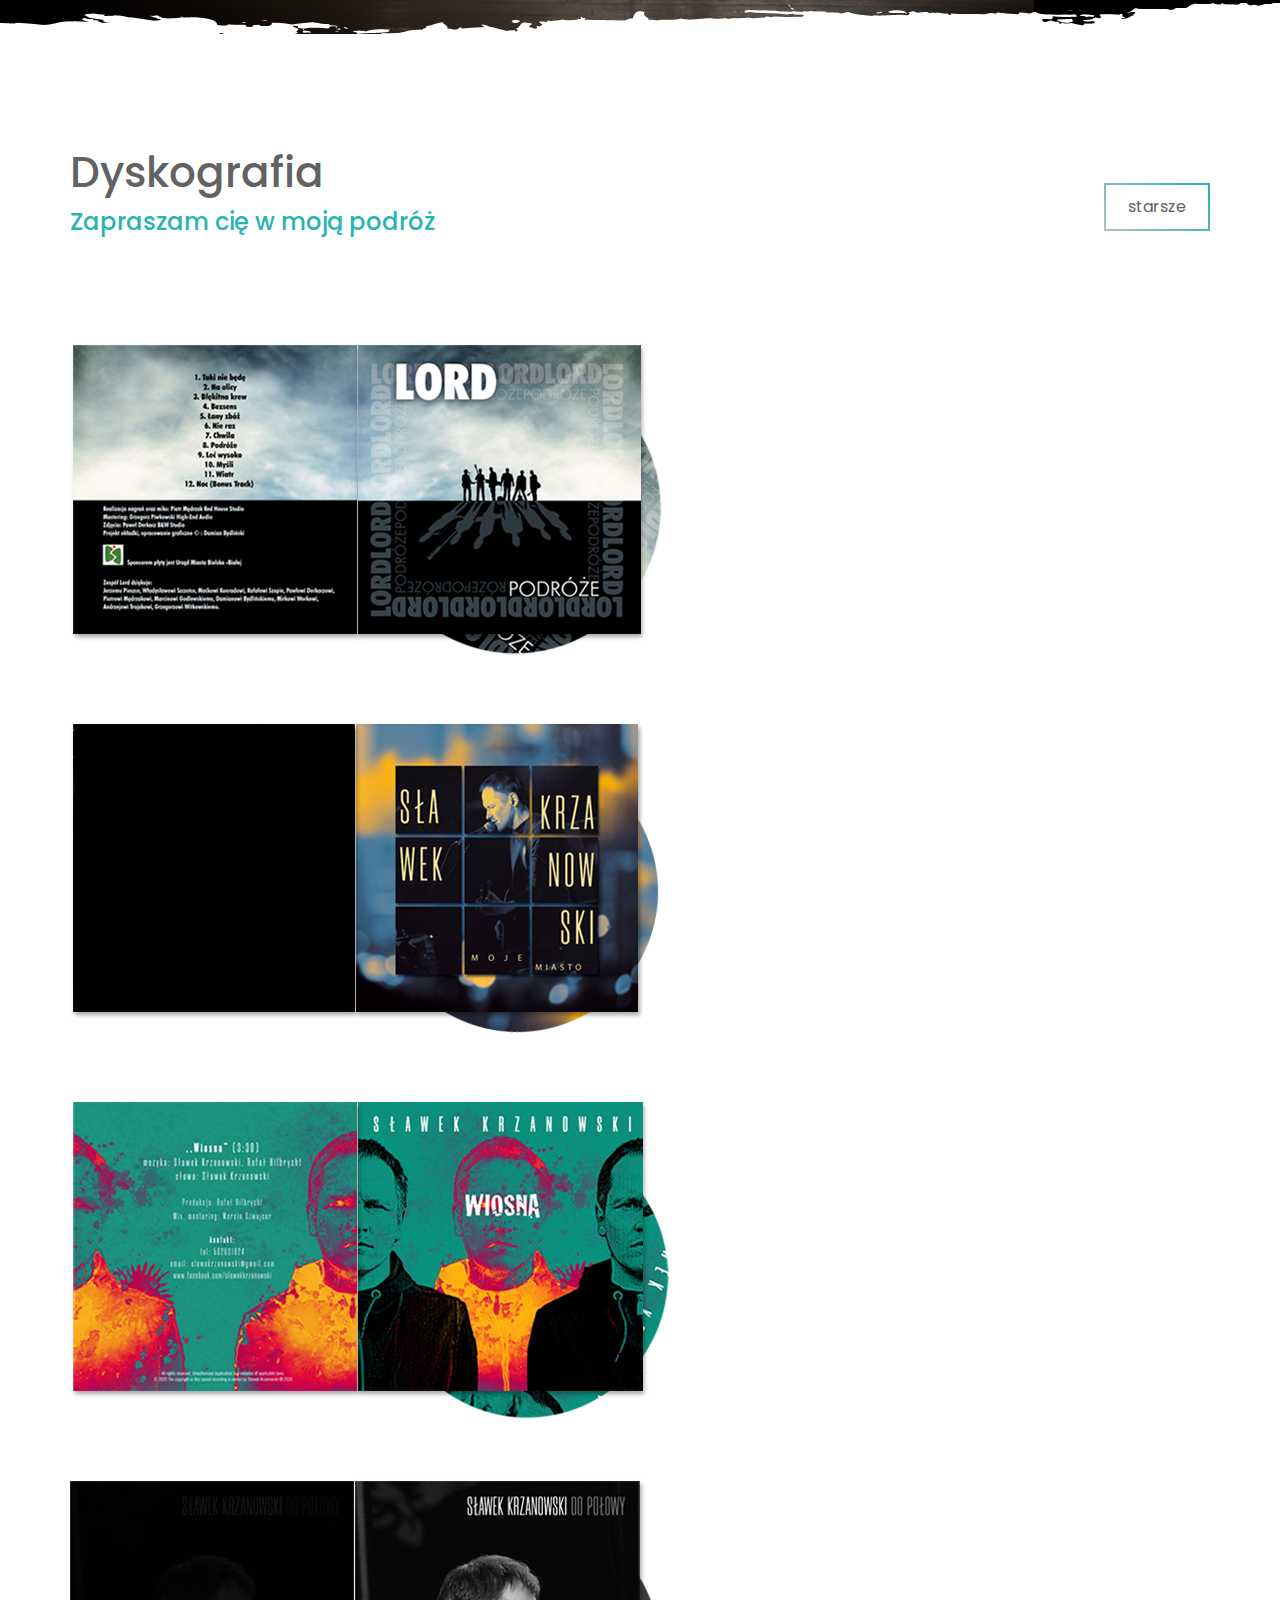
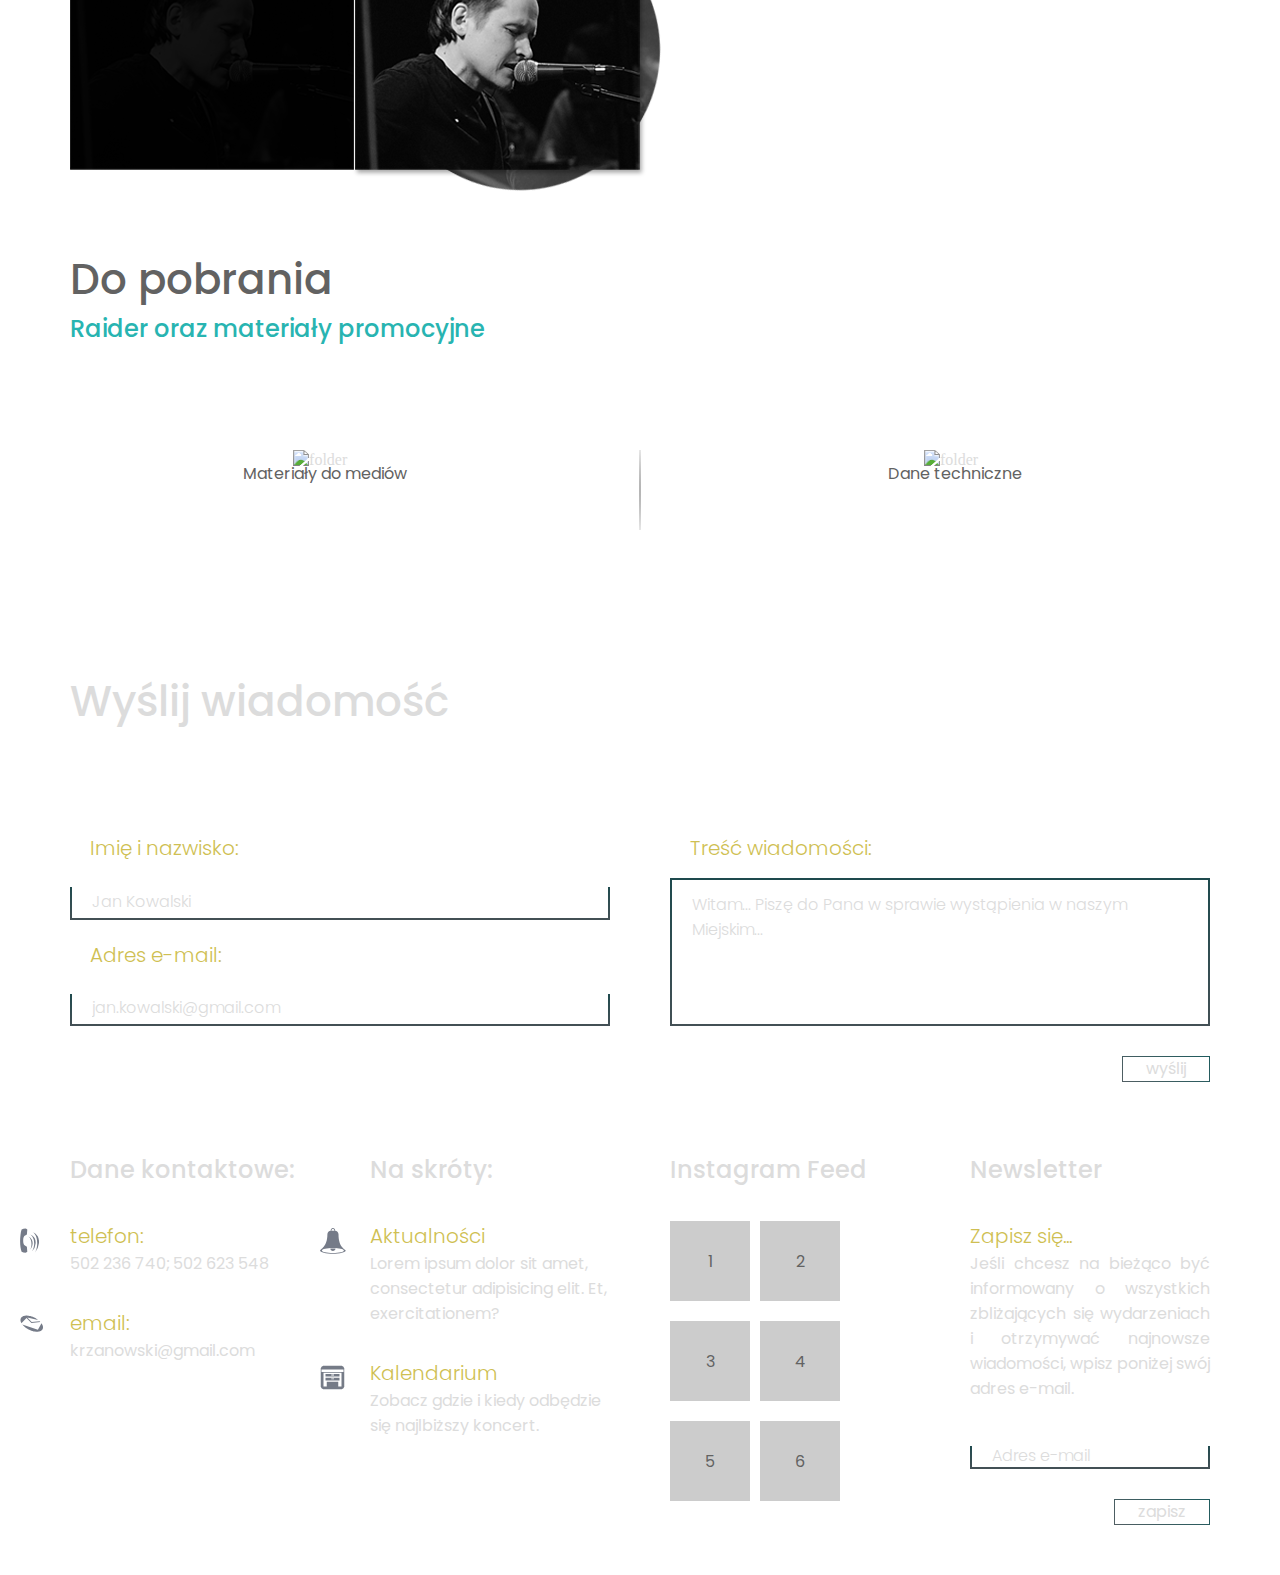
==== commit 3c1a04a1: "fixes" ====
--- a/index.html
+++ b/index.html
@@ -65,9 +65,9 @@
                 <h3 class="secondary-heading color-1">Czyli kilka słów o mnie</h3>
             </div>
             <div class="column social-icons">
-                <a class="social-icon"><span class="icon-facebook"></span></a>
-                <a class="social-icon"><span class="icon-instagram"></span></a>
-                <a class="social-icon"><span class="icon-youtube"></span></a>
+                <a class="social-icon"><img src="/icons/yt.svg"/></a>
+                <a class="social-icon"><img src="/icons/fb.svg"/></a>
+                <a class="social-icon"><img src="/icons/in.svg"/></a>
             </div>
         </div>
         <div class="section-content">
@@ -122,7 +122,7 @@
                             d="m81.7 72.4l-11.9 11.3l-3-3.1l11.9-11.3zm-29 11.2c-7.2-7.4-3.4-13.4-7-17.1c-3.6-3.8-4.9-2.6-7.3-5c-4.4-4.6-1.9-10.4 0.7-14.2l8 8.2c-0.4 2.6 0.3 5.3 2.3 7.4c3.3 3.4 8.7 3.5 12.1 0.2c3.5-3.4 3.5-8.8 0.2-12.2c-1.9-2-4.6-2.9-7.2-2.5l-8-8.3c3.9-2.5 9.8-4.7 14.2-0.2c2.4 2.5 1.2 3.7 4.8 7.4c3.5 3.7 9.7 0.1 16.9 7.6c7.2 7.4 8.2 18.4-1.7 27.9c-9.9 9.6-20.8 8.2-28 0.8zm15.9-3.4l9.9-9.6l2.4 2.5l-9.9 9.6zm-63.5-68l7.4-7.2l10.8 11.1l-7.4 7.2zm-4.9 2.4l2.5-2.4l3.6 3.7l-2.5 2.4zm4.8 4.9l2.5-2.4l3.5 3.8l-2.4 2.4zm4.8 4.9l2.4-2.4l3.6 3.7l-2.4 2.4zm2.7-21.9l2.5-2.4l3.6 3.8l-2.5 2.3zm4.8 5l2.5-2.4l3.6 3.7l-2.5 2.4zm4.8 5l2.5-2.4l3.6 3.7l-2.5 2.4zm40.4 44.3c0.1 3.8-3 6.9-6.9 7c-3.8 0-7-3.1-7-7q0-1 0.2-1.9l-1.3-1.3l-7.4-7.8l-21.8-22.4l4.9-4.8l21.8 22.4l7.5 7.8l1.2 1.3q0.9-0.3 1.8-0.3c3.9 0 7 3.1 7 7z" />
                     </svg>
                     <h3 class="secondary-heading icon-title">Gitara</h3>
-                    <p class="icon-description">To od niej wszystko się zaczęło... Pasja, dzięki której mogłem tworzyć,
+                    <p class="box-description">To od niej wszystko się zaczęło... Pasja, dzięki której mogłem tworzyć,
                         a teraz dzielę się nią z Wami.</p>
                 </div>
                 <div class="icon-box">
@@ -143,7 +143,7 @@
                             d="m49.5 25.5c-3.3-1.9-7-5.2-10.4-9.3c-2.9-3.5-5-7.1-6.3-10.3q-0.1-0.1-0.1-0.2c-0.6-1.2-1-2.9-1-2.9c6.1-4.3 14.7-3.2 19.5 2.7c4.9 6 4.2 14.9-1.7 20zm1.5-9.7c0.3-0.4 0.8-0.5 1.2-0.2c0.4 0.3 0.2 1.3 0.2 1.3q-0.1 0.1-0.1 0.2c-0.3 0.3-0.8 0.4-1.2 0.1c-0.3-0.2-0.2-1.3-0.1-1.4zm1.3 5.9c-0.3 0.4-0.7 0.6-1 0.4c-0.1-0.1-0.1-1 0.1-1.3c0.3-0.4 0.8-0.5 1-0.3c0.1 0.1 0.1 1-0.1 1.2zm1.5-6.6c-0.2 0.2-0.7 0.1-1-0.3c-0.1-0.2-0.2-1.1 0-1.2c0.2-0.2 0.7-0.1 1 0.2c0.1 0.2 0.2 1.1 0 1.3zm-1.7-5.7c0.2-0.2 0.7 0 1 0.4c0.1 0.2 0.3 1 0.2 1.1c-0.2 0.2-0.6 0-0.9-0.3c-0.2-0.2-0.4-1.1-0.3-1.2zm-0.1 2.9c-0.3 0.2-0.8 0.1-1.1-0.3c-0.2-0.2-0.3-1.2-0.1-1.3c0.3-0.3 0.8-0.2 1.1 0.2c0.2 0.2 0.3 1.2 0.1 1.4zm-2.1-6.5c0.2-0.2 0.7 0 1 0.5c0.2 0.2 0.5 1.1 0.4 1.2c-0.2 0.2-0.6-0.1-1-0.5c-0.2-0.2-0.5-1.1-0.4-1.2zm-0.3 1.8c0.2 0.2 0.3 1.3 0.1 1.4c-0.3 0.3-0.8 0.1-1.2-0.3c-0.2-0.2-0.3-1.3-0.1-1.4c0.3-0.3 0.8-0.2 1.2 0.3zm-2.4 1.7c0.2 0.2 0.2 1.3 0 1.5c-0.4 0.3-0.9 0.2-1.3-0.2c-0.2-0.2-0.2-1.4 0-1.5c0.4-0.3 0.9-0.2 1.3 0.2zm-4.2-8.2c0.3-0.2 0.7-0.1 1 0.2c0.2 0.3 0.2 0.8-0.1 1c-0.2 0.2-0.7 0.2-1-0.2c-0.2-0.3-0.2-0.7 0.1-1zm-7.3 1.4c-0.2 0.2-0.5 0.3-0.7 0.3c-0.2 0-0.4 0-0.5-0.1c-0.2-0.3-0.1-0.7 0.3-1.1c0.3-0.2 0.5-0.2 0.7-0.2c0.3-0.1 0.5 0 0.6 0.1c0.2 0.3 0 0.7-0.4 1zm2.6 2.8c-0.4 0.3-1 0.3-1.3-0.1c-0.2-0.3 0-1.4 0.2-1.5c0.4-0.4 0.9-0.3 1.3 0.1c0.2 0.2 0 1.3-0.2 1.5zm0.6-3.7c-0.5 0-0.9-0.2-0.9-0.5c-0.1-0.3 0.2-0.5 0.6-0.6c0.5 0 0.9 0.1 0.9 0.4c0.1 0.3-0.2 0.6-0.6 0.7zm1.9 7.8c-0.4 0.4-1 0.3-1.3-0.1c-0.2-0.3-0.2-1.4 0.1-1.6c0.3-0.4 0.9-0.3 1.3 0.2c0.2 0.2 0.2 1.3-0.1 1.5zm0.5-6.2c-0.4 0.4-0.9 0.5-1.2 0.2c-0.2-0.2-0.1-1.2 0.1-1.4c0.4-0.4 0.9-0.5 1.2-0.2c0.2 0.2 0.1 1.2-0.1 1.4zm2.6 10.4c-0.4 0.4-1 0.3-1.4-0.2c-0.2-0.2-0.2-1.5 0.1-1.7c0.4-0.3 1-0.2 1.4 0.2c0.2 0.3 0.2 1.5-0.1 1.7zm0.2-6.5c-0.4 0.2-0.9 0.1-1.3-0.3c-0.2-0.2-0.2-1.3 0-1.5c0.4-0.3 0.9-0.2 1.3 0.2c0.2 0.2 0.2 1.4 0 1.6zm1.1-3.6c0.3-0.3 0.8-0.2 1.2 0.2c0.1 0.3 0.2 1.3 0 1.4c-0.3 0.3-0.8 0.1-1.1-0.3c-0.2-0.2-0.2-1.2-0.1-1.3zm2 13.3c-0.4 0.3-1 0.2-1.3-0.2c-0.2-0.3-0.2-1.4 0-1.6c0.4-0.3 1-0.2 1.4 0.2c0.1 0.2 0.1 1.4-0.1 1.6zm0.3-12.8c-0.2-0.2-0.3-1-0.1-1.1c0.2-0.2 0.6 0 0.8 0.4c0.2 0.2 0.3 1 0.2 1.1c-0.3 0.2-0.7 0-0.9-0.4zm1 8.6c0.3-0.3 0.9-0.2 1.2 0.2c0.2 0.2 0.3 1.4 0 1.5c-0.3 0.3-0.9 0.2-1.2-0.2c-0.2-0.2-0.3-1.4 0-1.5zm0.3 7.4c-0.2-0.2-0.2-1.3 0.1-1.5c0.4-0.3 1-0.3 1.3 0.1c0.1 0.2 0.1 1.3-0.1 1.5c-0.4 0.3-1 0.3-1.3-0.1zm-10.8 9q-0.1 0-0.1-0.1q-0.6 0-1.1-0.2c-2.1-1.5-4.2-3.4-6.1-5.7c-2.3-2.8-4-5.8-5.1-8.8c0.1-3.6 1.6-7.2 4.3-9.9c1.1 3.9 3.7 8.8 7.5 13.5c3.3 4.1 6.9 7.2 10.2 9.2c-2.9 1.8-6.3 2.4-9.6 2zm-20 46.5v-31.3q-0.4-0.1-0.7-0.4l-4.4 3.2c-2.5 2-5.9 1.8-7.7-0.5l-3.7-4.5c-1.9-2.2-1.4-5.7 1-7.7l4.2-3.8c-0.1-0.7-0.1-1.3 0.3-1.7l8.5-6.9c0.3-0.2 0.6-0.2 0.9-0.2l6.7-6.1c1.1 3.1 2.9 6.4 5.4 9.5c2 2.4 4.3 4.4 6.6 6l-6.7 4.7c0.1 0.7 0 1.2-0.3 1.5l-4.4 3.6v34.5c8.8 0.3 15.7 2.9 15.7 6.1c0 3.4-7.9 6.2-17.7 6.2c-9.8 0-17.8-2.8-17.8-6.2c0-2.9 6.1-5.4 14.1-6zm1.6-44.1c0.5 0.9-0.3 2.4-1.8 3.4c-1.6 1-3.3 1.1-3.8 0.3c-0.6-0.9 0.2-2.4 1.8-3.4c1.5-1 3.2-1.1 3.8-0.3zm21.8 50.1c0 4.2-8.6 7.6-19.2 7.6c-10.5 0-19.1-3.4-19.1-7.6c0-4.3 8.6-7.7 19.1-7.7c10.6 0 19.2 3.4 19.2 7.7z" />
                     </svg>
                     <h3 class="secondary-heading icon-title color-1">Wokal</h3>
-                    <p class="icon-description">Ze śpiewem wyszło jakoś samo. Najpierw przy goleniu, później dla
+                    <p class="box-description">Ze śpiewem wyszło jakoś samo. Najpierw przy goleniu, później dla
                         dziewczyny (obecnej żony), a teraz dla Was</p>
                 </div>
                 <div class="icon-box">
@@ -164,7 +164,7 @@
                             d="m44.3 75l31.8-33.7l9.1 10.1l-31.3 33.5zm43-44.2c10.1 0.2 8.5 9.1 8.5 9.1l-8.3 7.7l-8.5-8.6zm-35.4 54.6l-12.2 2.9l4.2-11.2zm19.3-72.6l-54 1.6l-0.1-2.9l54-1.6zm0.3 9.5l-54 1.6l-0.1-2.8l54-1.6zm0.3 9.4l-54 1.6l-0.1-2.8l54-1.6zm0.3 9.5l-54 1.6l-0.1-2.9l54-1.6zm-5 9.7l-48.7 1.4l-0.1-2.8l48.7-1.5zm-7.9 9.7l-40.5 1.2l-0.1-2.8l40.5-1.2zm-11.4 9.8l-28.8 0.9l-0.1-2.9l28.8-0.8zm-36.2-55.5c0 0 6.1-1.8 5.6-12.5l59.2-1.9c0 0 9.4 3.5 1.2 12.4zm68.5 66.3l-21.8 0.7l5.1-5.4l12.2-0.4l-0.4-12.3l4.3-4.6zm-44.5-3.5l4.7 4.7l-26.6 0.9l-2.2-68.4c1.9-0.3 3.5-1.3 4.5-2.8l2 65.8zm-18.2-68.6c0.7-1.8 0.9-3.6 0.9-5.2l59.3-1.8l1.2 40.6l-2.7-3l-1.7 1.8l-1-34.1zm-5.4 59.9l-11.1-0.2l3.8-58.6c-0.1-3.1 3.8-12.4 10.8-6.6c3.2 2.7-2.6 12.7-5.8 8.7z" />
                     </svg>
                     <h3 class="secondary-heading icon-title">Słowa</h3>
-                    <p class="icon-description">Inspiracją dla nich jest
+                    <p class="box-description">Inspiracją dla nich jest
                         zazwyczaj samo życie. Słowa dobieram tak,
                         aby odźwierciedlały moją osobowość.</p>
                 </div>
@@ -173,7 +173,7 @@
                         <img src="./img/cd.png" alt="">
                     </div>
                     <h3 class="secondary-heading icon-title">Muzyka</h3>
-                    <p class="icon-description">Rozmaitość brzmień oraz kompozycja słów jako efekt mojej pracy tworzonej
+                    <p class="box-description">Rozmaitość brzmień oraz kompozycja słów jako efekt mojej pracy tworzonej
                         w domowym zaciszu.</p>
                 </div>
             </div>
@@ -480,17 +480,17 @@
             <div class="container">
                 <div class="column form-container">
                     <div>
-                        <h4 class="footer-heading">Imię i nazwisko</h4>
+                        <h4 class="footer-heading">Imię i nazwisko:</h4>
                         <input type="text" name="name" id="name" placeholder="Jan Kowalski">
                     </div>
                     <div>
-                        <h4 class="footer-heading">Adres e-mail</h4>
+                        <h4 class="footer-heading">Adres e-mail:</h4>
                         <input type="text" name="name" id="name" placeholder="jan.kowalski@gmail.com">
                     </div>
                 </div>
                 <div class="column form-container text-area-container">
                     <div>
-                        <h4 class="footer-heading">Treść wiadomości</h4>
+                        <h4 class="footer-heading">Treść wiadomości:</h4>
                         <textarea name="message" id="message" cols="30" rows="8"
                             placeholder="Witam... Piszę do Pana w sprawie wystąpienia w naszym Miejskim..."></textarea>
                     </div>
@@ -513,7 +513,7 @@
                     <a href="mailto:krzanowski@gmail.com">krzanowski@gmail.com </a>
                 </div>
                 <div class="column">
-                    <h3 class="secondary-heading white">Na skróty</h3>
+                    <h3 class="secondary-heading white">Na skróty:  </h3>
                     <h4 class="footer-heading"><a href="#news" class="color-2"><img class="footer-heading-icon" src="./icons/news.svg" alt="">Aktualności</a></h4>
                     <p class="footer-text white">Lorem ipsum dolor sit amet, consectetur adipisicing elit. Et,
                         exercitationem?</p>
--- a/css/main.css
+++ b/css/main.css
@@ -1,4 +1,12 @@
 @import url("https://fonts.googleapis.com/css2?family=Poppins:wght@300;400;500&display=swap");
+@font-face {
+  font-family: "Gautami";
+  src: url("/css/fonts/gautami.ttf");
+}
+@font-face {
+  font-family: "Futura bt";
+  src: url("/css/fonts/futura\ medium\ bt.ttf");
+}
 
 :root {
   /* COLORS  */
@@ -45,7 +53,7 @@
 
 section,
 footer {
-  padding: var(--section-padding);
+  padding: var(--section-content-padding);
   position: relative;
 }
 
@@ -61,6 +69,10 @@
   margin-top: var(--section-content-padding);
 }
 
+section .section-content p {
+  text-align: justify
+}
+
 .column {
   width: 50%;
 }
@@ -79,6 +91,7 @@
   color: var(--text);
   font-size: var(--secondary-heading-fs);
   font-weight: 500;
+  margin-bottom: 34px;
 }
 
 .color-1 {
@@ -122,9 +135,11 @@
 .button-transparent {
   background-color: transparent;
   color: var(--white);
-  padding: 0 23px;
+  padding: 4px 23px!important;
+  border-width: 1px;
   font-size: 16px;
   border-image-source: linear-gradient(45deg, #525e63, #1e5b5e);
+  line-height: 1;
   font-family: "Poppins";
 }
 
--- a/css/biography.css
+++ b/css/biography.css
@@ -2,7 +2,6 @@
   display: flex;
   justify-content: flex-end;
   align-items: center;
-  gap: 30px;
 }
 
 .social-icon {
@@ -38,27 +37,30 @@
   text-align: center;
 }
 
-.icon-description {
+.box-description {
   margin-top: 40px;
   text-align: center;
   font-style: italic;
   position: relative;
+  font-family: "Poppins";
 }
 
-.icon-description::before {
+.box-description::before {
   content: "''";
   font-size: 40px;
   position: absolute;
   top: -20px;
   left: 0;
+  font-family: "Gautami";
 }
-.icon-description::after {
+.box-description::after {
   color: var(--primary);
   content: "''";
   font-size: 40px;
   position: absolute;
   bottom: -40px;
   margin-left: 20px;
+  font-family: "Gautami";
 }
 
 @media (max-width: 991px) {
--- a/css/calendar.css
+++ b/css/calendar.css
@@ -26,6 +26,7 @@
 
 .event-date .event-day {
   font-size: 54px;
+  font-family: "Futura bt";
 }
 
 .event-date .event-month,
--- a/css/footer.css
+++ b/css/footer.css
@@ -3,6 +3,7 @@
   background-repeat: no-repeat;
   background-size: cover;
   background-attachment: fixed;
+  padding-bottom: 50px;
 }
 
 .footer-heading:not(.footer-heading:first-of-type) {
@@ -30,7 +31,7 @@
 
 input:not(input[type="submit"]),
 textarea {
-  padding: 12px 20px;
+  padding: 3px 20px;
   width: 100%;
   margin-top: 15px;
   background-color: transparent;
@@ -53,6 +54,7 @@
   height: 100%;
   resize: none;
   border-width: 2px;
+  padding: 12px 20px;
 }
 
 input::placeholder,
@@ -103,6 +105,7 @@
 .footer-heading-icon {
   position: absolute;
   left: -50px;
+  top: 7px;
 }
 
 #footer .newsletter {
@@ -112,6 +115,10 @@
 .newsletter-container button {
   margin-top: 30px;
   margin-right: 0;
+}
+
+.newsletter-container p {
+  text-align: justify;
 }
 
 .newsletter-button-container {
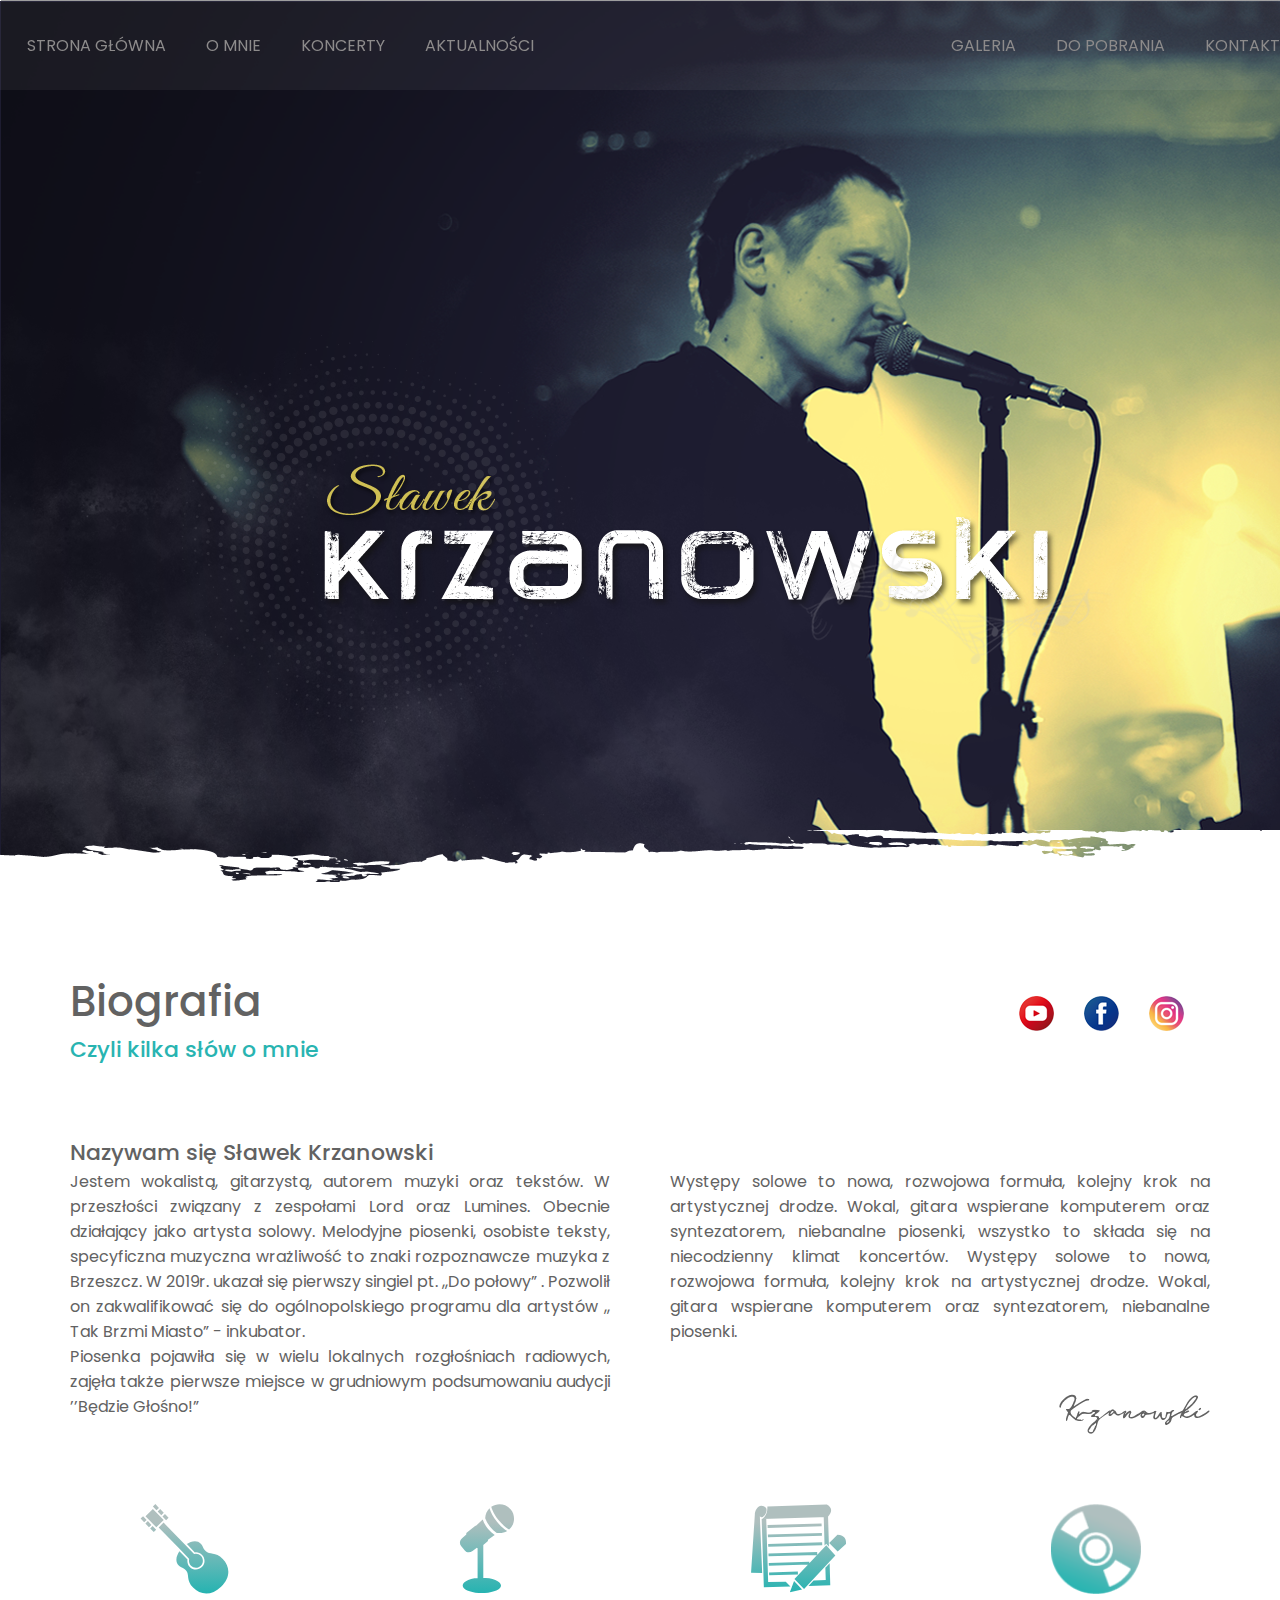
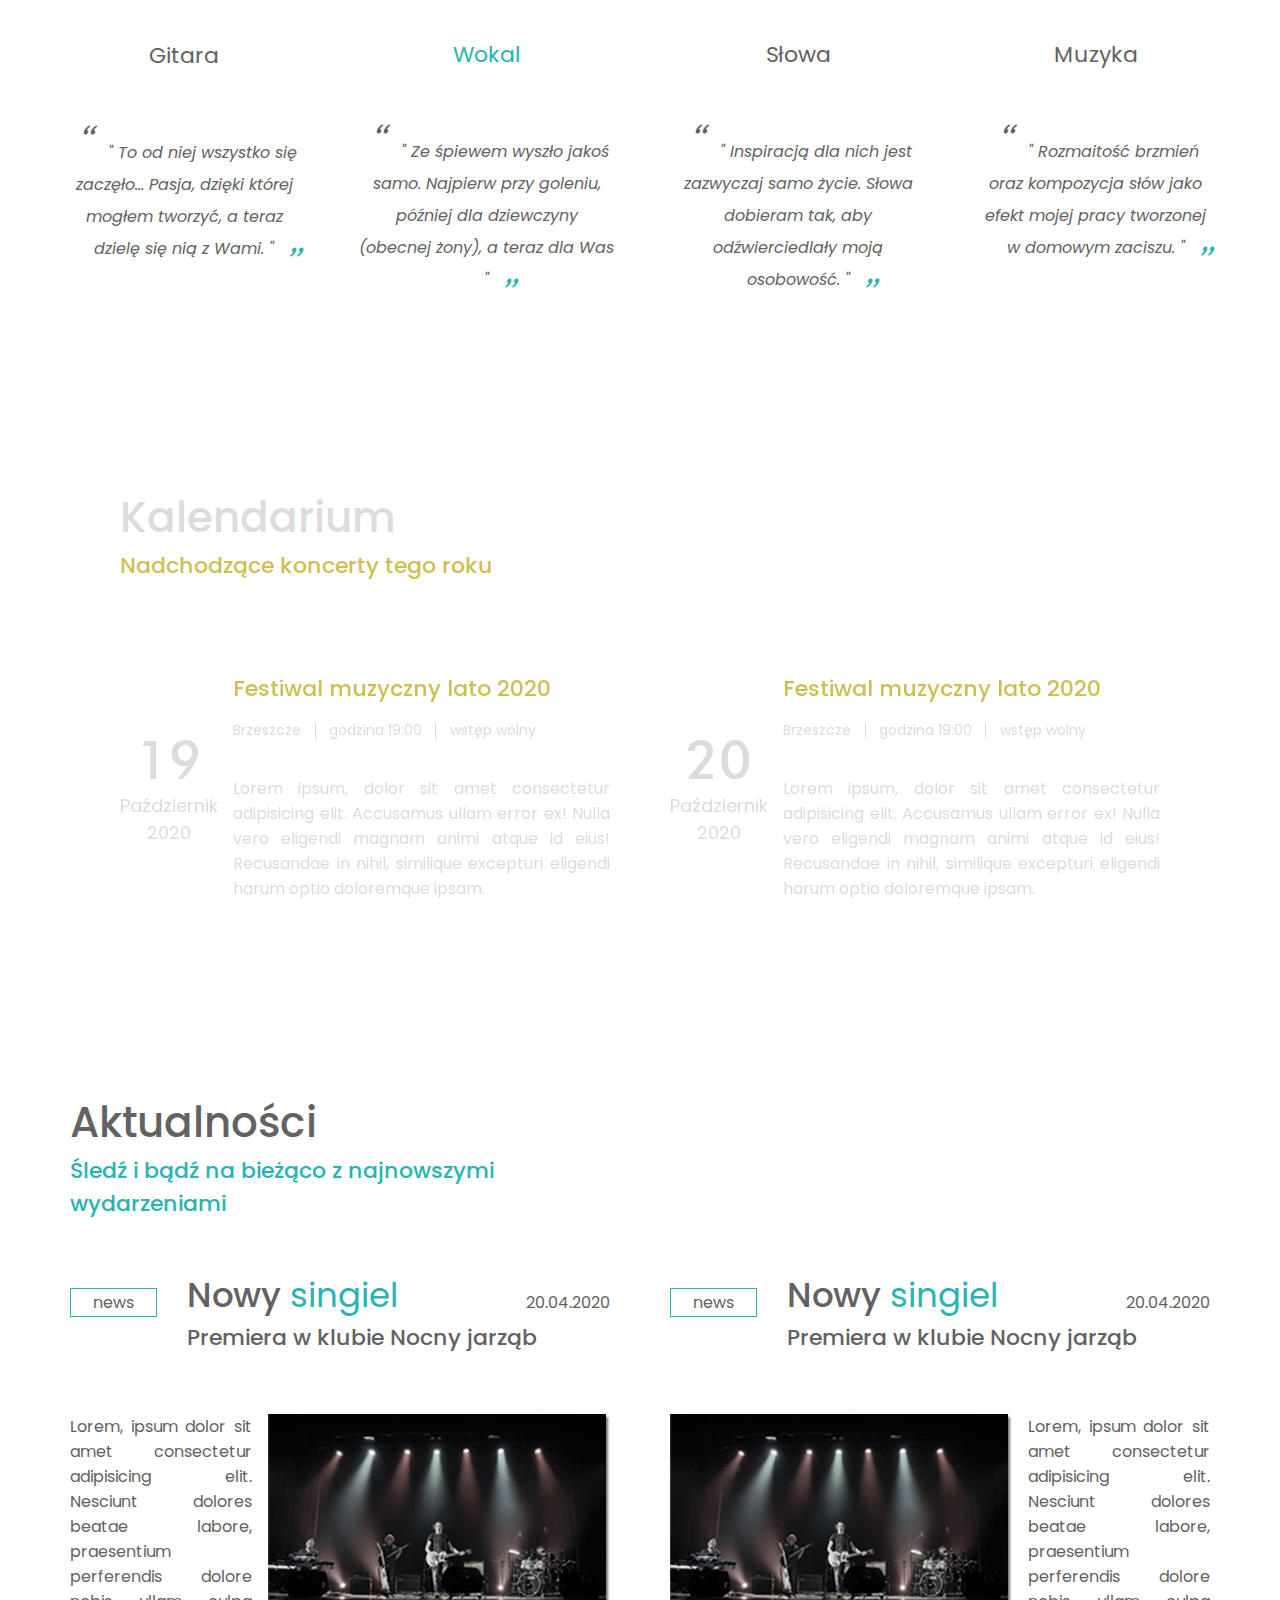
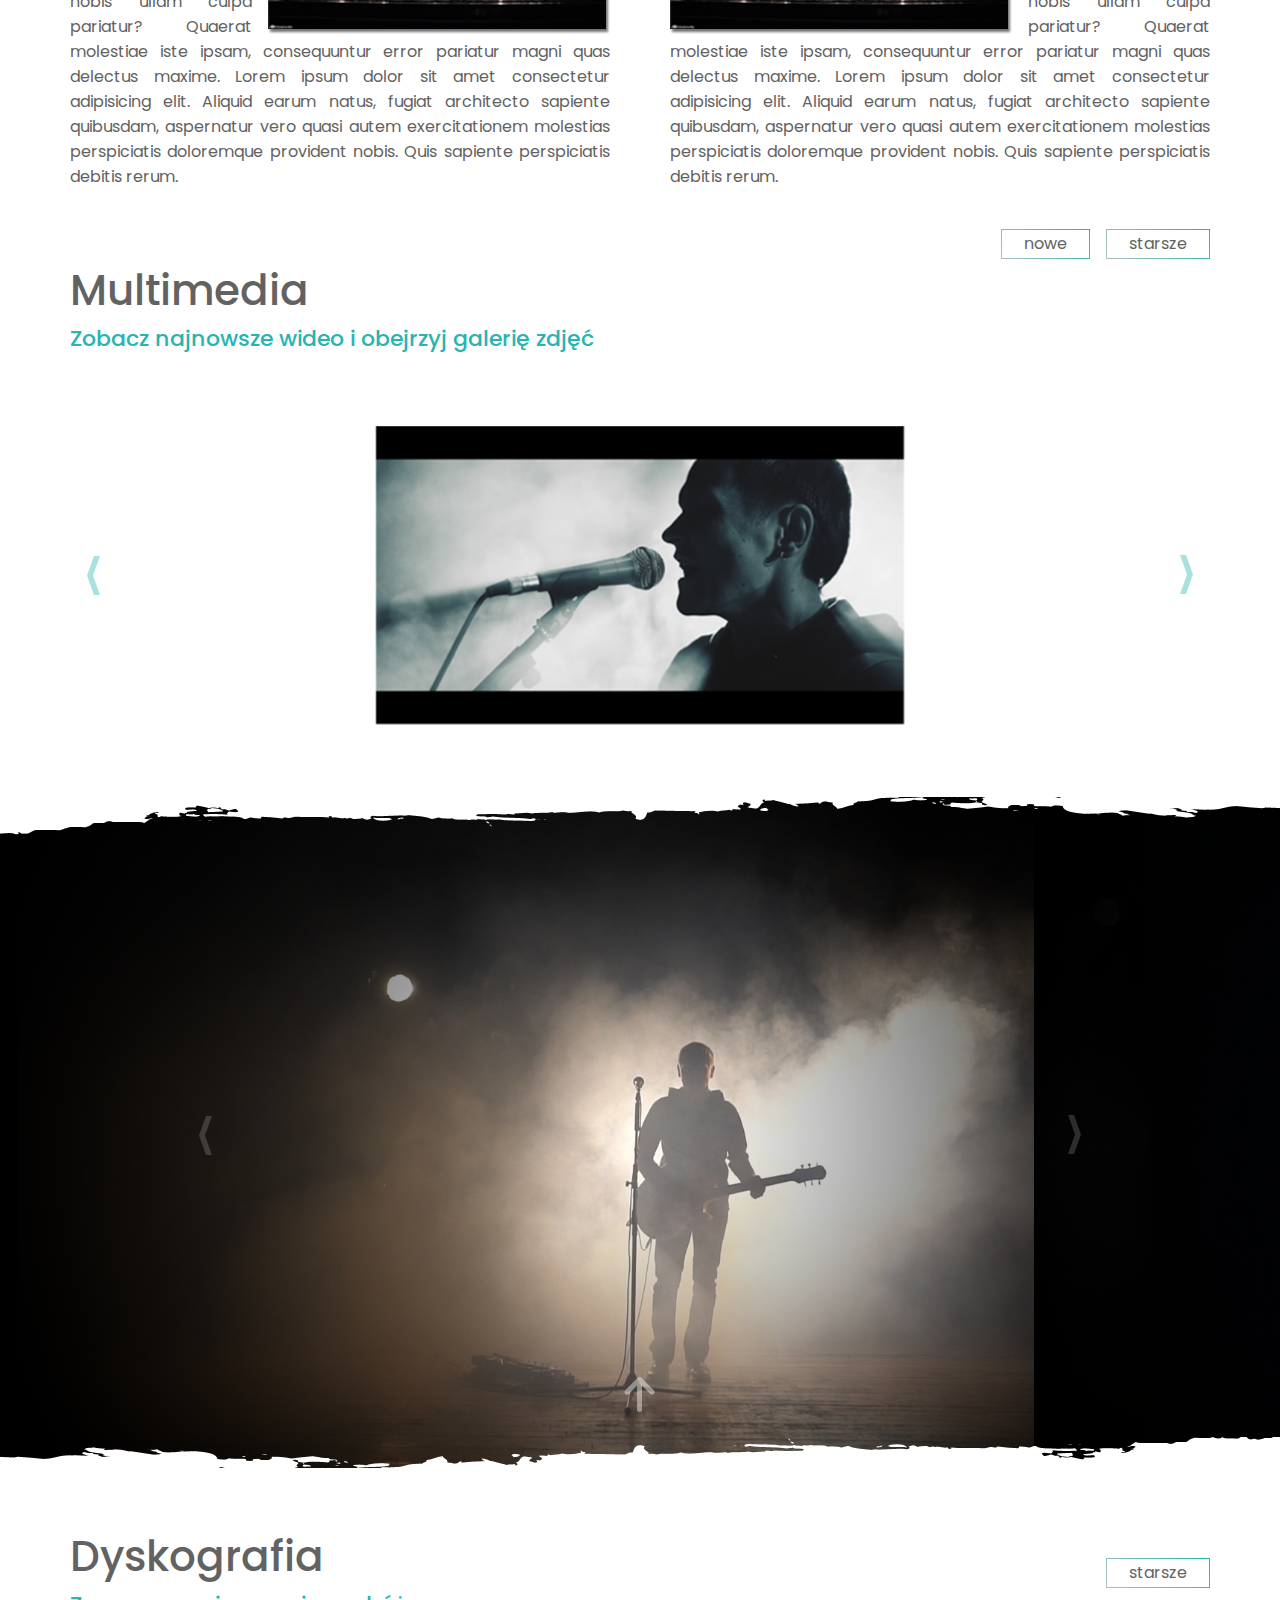
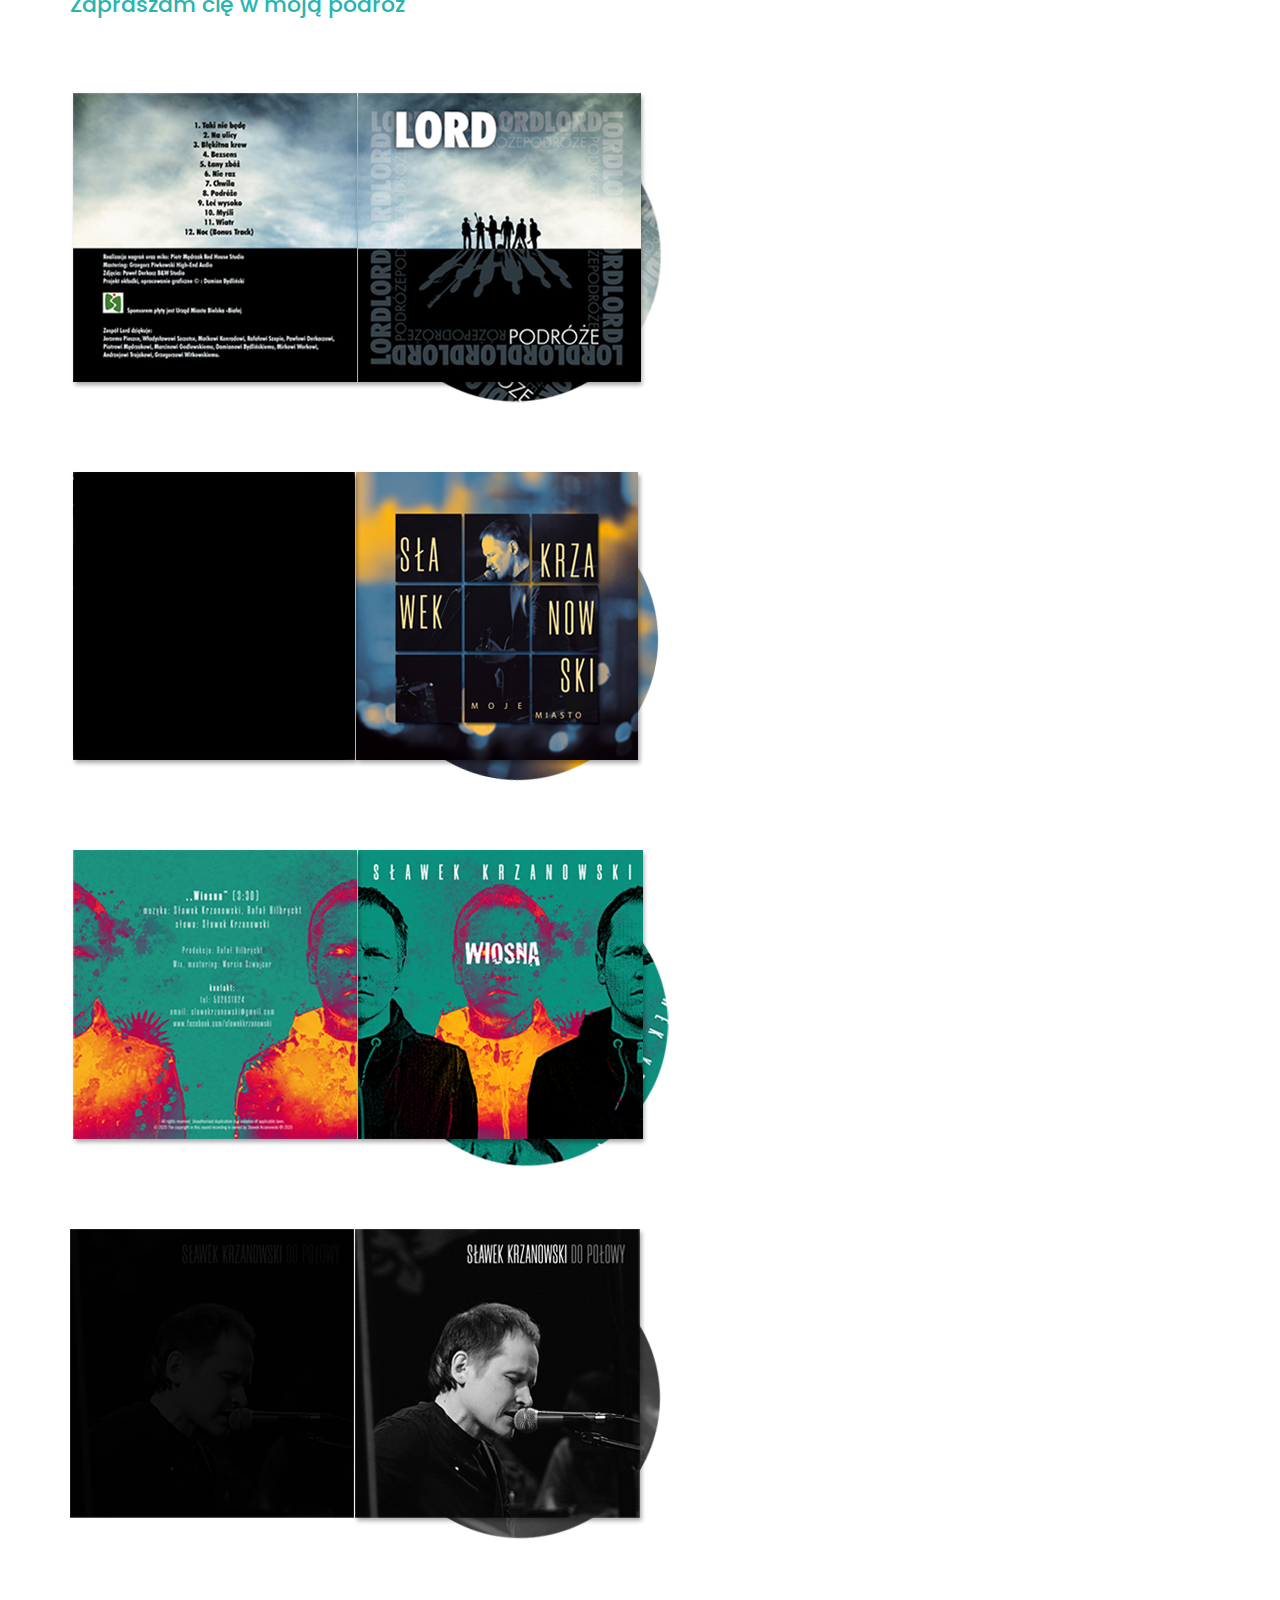
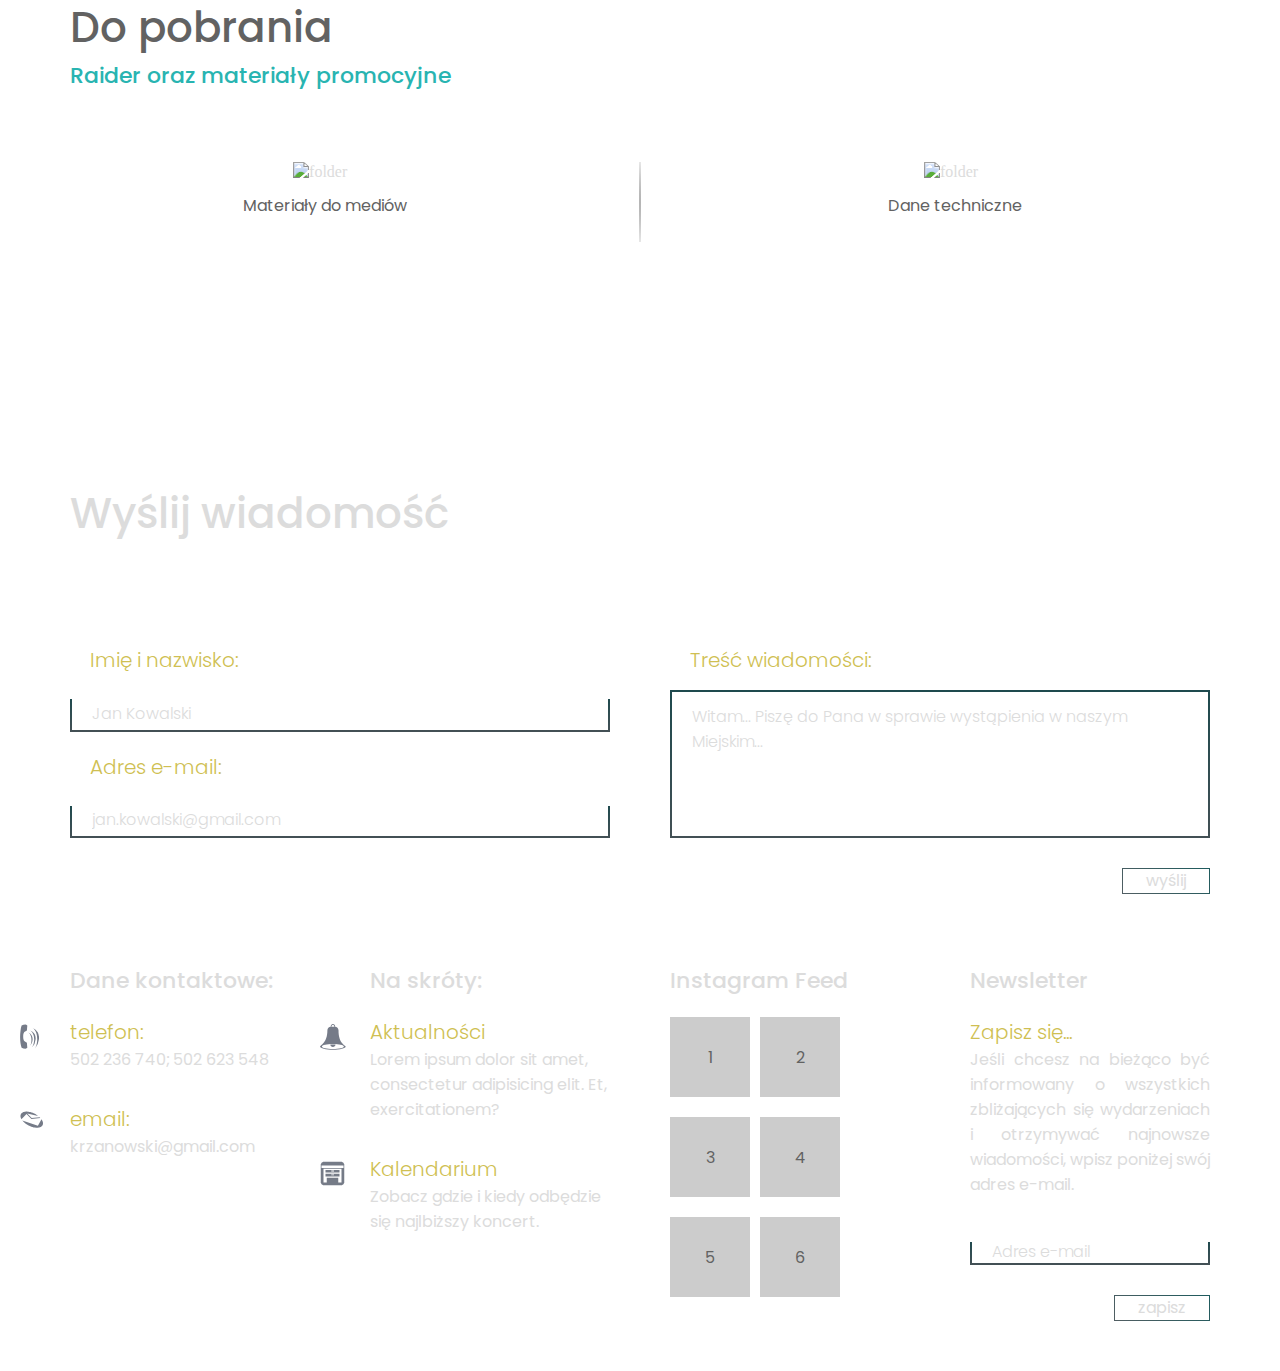
==== commit 34e299e8: "style fixes" ====
--- a/index.html
+++ b/index.html
@@ -122,8 +122,11 @@
                             d="m81.7 72.4l-11.9 11.3l-3-3.1l11.9-11.3zm-29 11.2c-7.2-7.4-3.4-13.4-7-17.1c-3.6-3.8-4.9-2.6-7.3-5c-4.4-4.6-1.9-10.4 0.7-14.2l8 8.2c-0.4 2.6 0.3 5.3 2.3 7.4c3.3 3.4 8.7 3.5 12.1 0.2c3.5-3.4 3.5-8.8 0.2-12.2c-1.9-2-4.6-2.9-7.2-2.5l-8-8.3c3.9-2.5 9.8-4.7 14.2-0.2c2.4 2.5 1.2 3.7 4.8 7.4c3.5 3.7 9.7 0.1 16.9 7.6c7.2 7.4 8.2 18.4-1.7 27.9c-9.9 9.6-20.8 8.2-28 0.8zm15.9-3.4l9.9-9.6l2.4 2.5l-9.9 9.6zm-63.5-68l7.4-7.2l10.8 11.1l-7.4 7.2zm-4.9 2.4l2.5-2.4l3.6 3.7l-2.5 2.4zm4.8 4.9l2.5-2.4l3.5 3.8l-2.4 2.4zm4.8 4.9l2.4-2.4l3.6 3.7l-2.4 2.4zm2.7-21.9l2.5-2.4l3.6 3.8l-2.5 2.3zm4.8 5l2.5-2.4l3.6 3.7l-2.5 2.4zm4.8 5l2.5-2.4l3.6 3.7l-2.5 2.4zm40.4 44.3c0.1 3.8-3 6.9-6.9 7c-3.8 0-7-3.1-7-7q0-1 0.2-1.9l-1.3-1.3l-7.4-7.8l-21.8-22.4l4.9-4.8l21.8 22.4l7.5 7.8l1.2 1.3q0.9-0.3 1.8-0.3c3.9 0 7 3.1 7 7z" />
                     </svg>
                     <h3 class="secondary-heading icon-title">Gitara</h3>
-                    <p class="box-description">To od niej wszystko się zaczęło... Pasja, dzięki której mogłem tworzyć,
-                        a teraz dzielę się nią z Wami.</p>
+                    <p class="box-description">
+                        <span class="quote-open">"</span>
+                            To od niej wszystko się zaczęło... Pasja, dzięki której mogłem tworzyć,
+                            a teraz dzielę się nią z Wami.
+                        <span class="quote-close">"</span></p>
                 </div>
                 <div class="icon-box">
                     <svg version="1.2" xmlns="http://www.w3.org/2000/svg" viewBox="0 0 55 89" width="55" height="89">
@@ -143,8 +146,12 @@
                             d="m49.5 25.5c-3.3-1.9-7-5.2-10.4-9.3c-2.9-3.5-5-7.1-6.3-10.3q-0.1-0.1-0.1-0.2c-0.6-1.2-1-2.9-1-2.9c6.1-4.3 14.7-3.2 19.5 2.7c4.9 6 4.2 14.9-1.7 20zm1.5-9.7c0.3-0.4 0.8-0.5 1.2-0.2c0.4 0.3 0.2 1.3 0.2 1.3q-0.1 0.1-0.1 0.2c-0.3 0.3-0.8 0.4-1.2 0.1c-0.3-0.2-0.2-1.3-0.1-1.4zm1.3 5.9c-0.3 0.4-0.7 0.6-1 0.4c-0.1-0.1-0.1-1 0.1-1.3c0.3-0.4 0.8-0.5 1-0.3c0.1 0.1 0.1 1-0.1 1.2zm1.5-6.6c-0.2 0.2-0.7 0.1-1-0.3c-0.1-0.2-0.2-1.1 0-1.2c0.2-0.2 0.7-0.1 1 0.2c0.1 0.2 0.2 1.1 0 1.3zm-1.7-5.7c0.2-0.2 0.7 0 1 0.4c0.1 0.2 0.3 1 0.2 1.1c-0.2 0.2-0.6 0-0.9-0.3c-0.2-0.2-0.4-1.1-0.3-1.2zm-0.1 2.9c-0.3 0.2-0.8 0.1-1.1-0.3c-0.2-0.2-0.3-1.2-0.1-1.3c0.3-0.3 0.8-0.2 1.1 0.2c0.2 0.2 0.3 1.2 0.1 1.4zm-2.1-6.5c0.2-0.2 0.7 0 1 0.5c0.2 0.2 0.5 1.1 0.4 1.2c-0.2 0.2-0.6-0.1-1-0.5c-0.2-0.2-0.5-1.1-0.4-1.2zm-0.3 1.8c0.2 0.2 0.3 1.3 0.1 1.4c-0.3 0.3-0.8 0.1-1.2-0.3c-0.2-0.2-0.3-1.3-0.1-1.4c0.3-0.3 0.8-0.2 1.2 0.3zm-2.4 1.7c0.2 0.2 0.2 1.3 0 1.5c-0.4 0.3-0.9 0.2-1.3-0.2c-0.2-0.2-0.2-1.4 0-1.5c0.4-0.3 0.9-0.2 1.3 0.2zm-4.2-8.2c0.3-0.2 0.7-0.1 1 0.2c0.2 0.3 0.2 0.8-0.1 1c-0.2 0.2-0.7 0.2-1-0.2c-0.2-0.3-0.2-0.7 0.1-1zm-7.3 1.4c-0.2 0.2-0.5 0.3-0.7 0.3c-0.2 0-0.4 0-0.5-0.1c-0.2-0.3-0.1-0.7 0.3-1.1c0.3-0.2 0.5-0.2 0.7-0.2c0.3-0.1 0.5 0 0.6 0.1c0.2 0.3 0 0.7-0.4 1zm2.6 2.8c-0.4 0.3-1 0.3-1.3-0.1c-0.2-0.3 0-1.4 0.2-1.5c0.4-0.4 0.9-0.3 1.3 0.1c0.2 0.2 0 1.3-0.2 1.5zm0.6-3.7c-0.5 0-0.9-0.2-0.9-0.5c-0.1-0.3 0.2-0.5 0.6-0.6c0.5 0 0.9 0.1 0.9 0.4c0.1 0.3-0.2 0.6-0.6 0.7zm1.9 7.8c-0.4 0.4-1 0.3-1.3-0.1c-0.2-0.3-0.2-1.4 0.1-1.6c0.3-0.4 0.9-0.3 1.3 0.2c0.2 0.2 0.2 1.3-0.1 1.5zm0.5-6.2c-0.4 0.4-0.9 0.5-1.2 0.2c-0.2-0.2-0.1-1.2 0.1-1.4c0.4-0.4 0.9-0.5 1.2-0.2c0.2 0.2 0.1 1.2-0.1 1.4zm2.6 10.4c-0.4 0.4-1 0.3-1.4-0.2c-0.2-0.2-0.2-1.5 0.1-1.7c0.4-0.3 1-0.2 1.4 0.2c0.2 0.3 0.2 1.5-0.1 1.7zm0.2-6.5c-0.4 0.2-0.9 0.1-1.3-0.3c-0.2-0.2-0.2-1.3 0-1.5c0.4-0.3 0.9-0.2 1.3 0.2c0.2 0.2 0.2 1.4 0 1.6zm1.1-3.6c0.3-0.3 0.8-0.2 1.2 0.2c0.1 0.3 0.2 1.3 0 1.4c-0.3 0.3-0.8 0.1-1.1-0.3c-0.2-0.2-0.2-1.2-0.1-1.3zm2 13.3c-0.4 0.3-1 0.2-1.3-0.2c-0.2-0.3-0.2-1.4 0-1.6c0.4-0.3 1-0.2 1.4 0.2c0.1 0.2 0.1 1.4-0.1 1.6zm0.3-12.8c-0.2-0.2-0.3-1-0.1-1.1c0.2-0.2 0.6 0 0.8 0.4c0.2 0.2 0.3 1 0.2 1.1c-0.3 0.2-0.7 0-0.9-0.4zm1 8.6c0.3-0.3 0.9-0.2 1.2 0.2c0.2 0.2 0.3 1.4 0 1.5c-0.3 0.3-0.9 0.2-1.2-0.2c-0.2-0.2-0.3-1.4 0-1.5zm0.3 7.4c-0.2-0.2-0.2-1.3 0.1-1.5c0.4-0.3 1-0.3 1.3 0.1c0.1 0.2 0.1 1.3-0.1 1.5c-0.4 0.3-1 0.3-1.3-0.1zm-10.8 9q-0.1 0-0.1-0.1q-0.6 0-1.1-0.2c-2.1-1.5-4.2-3.4-6.1-5.7c-2.3-2.8-4-5.8-5.1-8.8c0.1-3.6 1.6-7.2 4.3-9.9c1.1 3.9 3.7 8.8 7.5 13.5c3.3 4.1 6.9 7.2 10.2 9.2c-2.9 1.8-6.3 2.4-9.6 2zm-20 46.5v-31.3q-0.4-0.1-0.7-0.4l-4.4 3.2c-2.5 2-5.9 1.8-7.7-0.5l-3.7-4.5c-1.9-2.2-1.4-5.7 1-7.7l4.2-3.8c-0.1-0.7-0.1-1.3 0.3-1.7l8.5-6.9c0.3-0.2 0.6-0.2 0.9-0.2l6.7-6.1c1.1 3.1 2.9 6.4 5.4 9.5c2 2.4 4.3 4.4 6.6 6l-6.7 4.7c0.1 0.7 0 1.2-0.3 1.5l-4.4 3.6v34.5c8.8 0.3 15.7 2.9 15.7 6.1c0 3.4-7.9 6.2-17.7 6.2c-9.8 0-17.8-2.8-17.8-6.2c0-2.9 6.1-5.4 14.1-6zm1.6-44.1c0.5 0.9-0.3 2.4-1.8 3.4c-1.6 1-3.3 1.1-3.8 0.3c-0.6-0.9 0.2-2.4 1.8-3.4c1.5-1 3.2-1.1 3.8-0.3zm21.8 50.1c0 4.2-8.6 7.6-19.2 7.6c-10.5 0-19.1-3.4-19.1-7.6c0-4.3 8.6-7.7 19.1-7.7c10.6 0 19.2 3.4 19.2 7.7z" />
                     </svg>
                     <h3 class="secondary-heading icon-title color-1">Wokal</h3>
-                    <p class="box-description">Ze śpiewem wyszło jakoś samo. Najpierw przy goleniu, później dla
-                        dziewczyny (obecnej żony), a teraz dla Was</p>
+                    <p class="box-description">
+                        <span class="quote-open">"</span>
+                            Ze śpiewem wyszło jakoś samo. Najpierw przy goleniu, później dla
+                            dziewczyny (obecnej żony), a teraz dla Was
+                        <span class="quote-close">"</span>
+                    </p>
                 </div>
                 <div class="icon-box">
                     <svg version="1.2" xmlns="http://www.w3.org/2000/svg" viewBox="0 0 96 89" width="96" height="89">
@@ -164,17 +171,26 @@
                             d="m44.3 75l31.8-33.7l9.1 10.1l-31.3 33.5zm43-44.2c10.1 0.2 8.5 9.1 8.5 9.1l-8.3 7.7l-8.5-8.6zm-35.4 54.6l-12.2 2.9l4.2-11.2zm19.3-72.6l-54 1.6l-0.1-2.9l54-1.6zm0.3 9.5l-54 1.6l-0.1-2.8l54-1.6zm0.3 9.4l-54 1.6l-0.1-2.8l54-1.6zm0.3 9.5l-54 1.6l-0.1-2.9l54-1.6zm-5 9.7l-48.7 1.4l-0.1-2.8l48.7-1.5zm-7.9 9.7l-40.5 1.2l-0.1-2.8l40.5-1.2zm-11.4 9.8l-28.8 0.9l-0.1-2.9l28.8-0.8zm-36.2-55.5c0 0 6.1-1.8 5.6-12.5l59.2-1.9c0 0 9.4 3.5 1.2 12.4zm68.5 66.3l-21.8 0.7l5.1-5.4l12.2-0.4l-0.4-12.3l4.3-4.6zm-44.5-3.5l4.7 4.7l-26.6 0.9l-2.2-68.4c1.9-0.3 3.5-1.3 4.5-2.8l2 65.8zm-18.2-68.6c0.7-1.8 0.9-3.6 0.9-5.2l59.3-1.8l1.2 40.6l-2.7-3l-1.7 1.8l-1-34.1zm-5.4 59.9l-11.1-0.2l3.8-58.6c-0.1-3.1 3.8-12.4 10.8-6.6c3.2 2.7-2.6 12.7-5.8 8.7z" />
                     </svg>
                     <h3 class="secondary-heading icon-title">Słowa</h3>
-                    <p class="box-description">Inspiracją dla nich jest
-                        zazwyczaj samo życie. Słowa dobieram tak,
-                        aby odźwierciedlały moją osobowość.</p>
+                    <p class="box-description">
+                        <span class="quote-open">"</span>
+                            Inspiracją dla nich jest
+                            zazwyczaj samo życie. Słowa dobieram tak,
+                            aby odźwierciedlały moją osobowość.
+                        <span class="quote-close">"</span>
+                    </p>
+                 
                 </div>
                 <div class="icon-box">
                     <div class="icon-img-container">
                         <img src="./img/cd.png" alt="">
                     </div>
                     <h3 class="secondary-heading icon-title">Muzyka</h3>
-                    <p class="box-description">Rozmaitość brzmień oraz kompozycja słów jako efekt mojej pracy tworzonej
-                        w domowym zaciszu.</p>
+                    <p class="box-description">
+                        <span class="quote-open">"</span>
+                            Rozmaitość brzmień oraz kompozycja słów jako efekt mojej pracy tworzonej
+                            w domowym zaciszu.
+                        <span class="quote-close">"</span>
+                    </p>
                 </div>
             </div>
         </div>
@@ -188,9 +204,8 @@
                 <h3 class="secondary-heading color-2">Nadchodzące koncerty tego roku</h3>
             </div>
         </div>
-        <div class="section-content">
-            <div class="container">
-                <div class="swiper">
+        <div class="section-content calendar-section-content">
+                <div class="calendar-swiper">
                     <div class="swiper-wrapper">
                         <!-- Slides -->
                         <div class="swiper-slide white">
@@ -257,13 +272,13 @@
                         </div>
 
                     </div>
-                    <div class="swiper-button-prev">
+                    <div class="swiper-button-prev calendar-swiper-button-prev">
                         <svg version="1.2" xmlns="http://www.w3.org/2000/svg" viewBox="0 0 13 39" width="13" height="39"><style>.a{opacity:.4;fill:#28b4b1}</style><path class="a" d="m7 39l-7-19.5 7-19.5h6l-7 19.5 7 19.5z"/></svg>
                     </div>
-                    <div class="swiper-button-next">
+                    <div class="swiper-button-next calendar-swiper-button-next">
                         <svg version="1.2" xmlns="http://www.w3.org/2000/svg" viewBox="0 0 13 39" width="13" height="39"><style>.a{opacity:.4;fill:#28b4b1}</style><path class="a" d="m7 39l-7-19.5 7-19.5h6l-7 19.5 7 19.5z"/></svg>
                     </div>
-                </div>
+          
 
             </div>
         </div>
@@ -287,12 +302,12 @@
                         <div class="article-head-box">
                             <span class="badge">news</span>
                         </div>
-                        <div class="article-head-box">
-                            <h3 class="primary-heading">Nowy <span class="highlighted color-1">singiel</span></h3>
+                        <div class="article-head-box article-head-box-content-container">
+                            <div class="article-head-content">
+                                <h3 class="primary-heading news-heading">Nowy <span class="highlighted color-1">singiel</span></h3>
+                                <p class="article-date">20.04.2020</p>
+                            </div>
                             <h3 class="secondary-heading">Premiera w klubie Nocny jarząb</h3>
-                        </div>
-                        <div class="article-head-box article-date-container">
-                            <p class="article-date">20.04.2020</p>
                         </div>
                     </div>
 
@@ -306,17 +321,18 @@
                             provident nobis. Quis sapiente perspiciatis debitis rerum.</p>
                     </div>
                 </article>
-                <article class="article right column">
+
+                <article class="article column right">
                     <div class="article-head">
                         <div class="article-head-box">
                             <span class="badge">news</span>
                         </div>
-                        <div class="article-head-box">
-                            <h3 class="primary-heading">Nowy <span class="highlighted color-1">singiel</span></h3>
+                        <div class="article-head-box article-head-box-content-container">
+                            <div class="article-head-content">
+                                <h3 class="primary-heading news-heading">Nowy <span class="highlighted color-1">singiel</span></h3>
+                                <p class="article-date">20.04.2020</p>
+                            </div>
                             <h3 class="secondary-heading">Premiera w klubie Nocny jarząb</h3>
-                        </div>
-                        <div class="article-head-box article-date-container">
-                            <p class="article-date">20.04.2020</p>
                         </div>
                     </div>
 
@@ -325,11 +341,12 @@
                         <p class="article-content">Lorem, ipsum dolor sit amet consectetur adipisicing elit. Nesciunt
                             dolores beatae labore, praesentium perferendis dolore nobis ullam culpa pariatur? Quaerat
                             molestiae iste ipsam, consequuntur error pariatur magni quas delectus maxime. Lorem ipsum
-                            dolor sit amet, consectetur adipisicing elit. Ratione id incidunt expedita, rem repellat,
-                            earum, impedit doloribus vero maiores deserunt dicta voluptate? Voluptate, quidem neque.
-                            Vero tenetur optio neque fugiat.</p>
+                            dolor sit amet consectetur adipisicing elit. Aliquid earum natus, fugiat architecto sapiente
+                            quibusdam, aspernatur vero quasi autem exercitationem molestias perspiciatis doloremque
+                            provident nobis. Quis sapiente perspiciatis debitis rerum.</p>
                     </div>
                 </article>
+               
             </div>
         </div>
 
@@ -382,9 +399,9 @@
                 </div>
             </div>
         </div>
-        <div class="swiper-button-next">
+        <div class="swiper-button-next gallery-swiper-button-next">
 <svg version="1.2" xmlns="http://www.w3.org/2000/svg" viewBox="0 0 13 39" width="13" height="39"><style>.a{opacity:.4;fill:#28b4b1}</style><path class="a" d="m7 39l-7-19.5 7-19.5h6l-7 19.5 7 19.5z"/></svg>        </div>
-        <div class="swiper-button-prev">
+        <div class="swiper-button-prev gallery-swiper-button-prev">
 <svg version="1.2" xmlns="http://www.w3.org/2000/svg" viewBox="0 0 13 39" width="13" height="39"><style>.a{opacity:.4;fill:#28b4b1}</style><path class="a" d="m7 39l-7-19.5 7-19.5h6l-7 19.5 7 19.5z"/></svg>        </div>
         <div class="swiper-container gallery-thumbs">
             <div class="swiper-wrapper">
--- a/css/main.css
+++ b/css/main.css
@@ -1,4 +1,5 @@
 @import url("https://fonts.googleapis.com/css2?family=Poppins:wght@300;400;500&display=swap");
+@import url("https://fonts.googleapis.com/css2?family=Catamaran&family=Montserrat&display=swap");
 @font-face {
   font-family: "Gautami";
   src: url("/css/fonts/gautami.ttf");
@@ -26,7 +27,7 @@
   /* TYPOGRAPHY */
   --text-fs: 1rem;
   --primary-heading-fs: 2.625rem;
-  --secondary-heading-fs: 1.5rem;
+  --secondary-heading-fs: 1.375rem;
   /* SPACINGS  */
   --section-padding: 6.25rem;
   --section-content-padding: 4.375rem;
@@ -70,7 +71,7 @@
 }
 
 section .section-content p {
-  text-align: justify
+  text-align: justify;
 }
 
 .column {
@@ -91,7 +92,6 @@
   color: var(--text);
   font-size: var(--secondary-heading-fs);
   font-weight: 500;
-  margin-bottom: 34px;
 }
 
 .color-1 {
@@ -120,11 +120,11 @@
   color: var(--text);
   font-size: var(--text-fs);
   text-decoration: none;
-  line-height: 32px;
+  line-height: 1;
   cursor: pointer;
   border: 10px solid;
   border-image-slice: 1;
-  border-width: 2px;
+  border-width: 1px;
   border-image-source: linear-gradient(45deg, #afbfbf, #25b4b1);
 }
 
@@ -135,7 +135,7 @@
 .button-transparent {
   background-color: transparent;
   color: var(--white);
-  padding: 4px 23px!important;
+  padding: 4px 23px !important;
   border-width: 1px;
   font-size: 16px;
   border-image-source: linear-gradient(45deg, #525e63, #1e5b5e);
--- a/css/biography.css
+++ b/css/biography.css
@@ -32,35 +32,38 @@
   height: 90px;
 }
 
-.icon-title {
+#biography .icon-title {
   margin-top: 50px;
   text-align: center;
+  font-family: "Poppins" !important ;
 }
 
 .box-description {
   margin-top: 40px;
-  text-align: center;
+  text-align: center !important;
   font-style: italic;
   position: relative;
   font-family: "Poppins";
+  line-height: 2;
 }
 
 .box-description::before {
   content: "''";
   font-size: 40px;
-  position: absolute;
-  top: -20px;
-  left: 0;
-  font-family: "Gautami";
+  display: inline-block;
+  padding-right: 17px;
+  font-family: "Catamaran", sans-serif;
+  height: 50px;
+  transform: rotate(180deg);
 }
 .box-description::after {
   color: var(--primary);
   content: "''";
   font-size: 40px;
   position: absolute;
+  margin-left: 10px;
+  font-family: "Catamaran", sans-serif;
   bottom: -40px;
-  margin-left: 20px;
-  font-family: "Gautami";
 }
 
 @media (max-width: 991px) {
--- a/css/calendar.css
+++ b/css/calendar.css
@@ -1,6 +1,14 @@
 #calendar {
   background-image: url("../img/tekstura\ tkanina.webp");
   background-attachment: fixed;
+  padding: 120px;
+}
+
+.calendar-section-content {
+  overflow: hidden;
+  margin: auto;
+  max-width: 1365px;
+  margin-top: 90px;
 }
 
 .events {
@@ -39,33 +47,50 @@
 }
 
 .event-details .event-place-info {
-  margin-top: 20px;
+  margin-top: 15px;
   display: flex;
   gap: 14px;
 }
 
 .event-details .event-place-info .middle {
-  border-width: 0 2px;
-  border-color: var(--white);
-  border-style: solid;
   padding: 0 14px;
+  position: relative;
+}
+
+.event-details .event-place-info .middle::after,
+.event-details .event-place-info .middle::before {
+  content: "";
+  height: 80%;
+  width: 1px;
+  position: absolute;
+  right: 0;
+  top: 10%;
+  background-color: var(--white);
+}
+
+.event-details .event-place-info .middle::before {
+  left: 0;
+}
+
+.event-place-info span {
+  font-size: 14px;
 }
 
 .event-details .event-description {
-  margin-top: 30px;
+  margin-top: 35px;
 }
 
-#calendar .swiper-button-next svg path,
-#calendar .swiper-button-prev svg path {
+#calendar .calendar-swiper-button-next svg path,
+#calendar .calendar-swiper-button-prev svg path {
   fill: rgba(255, 255, 255, 0.425);
 }
 
-#calendar .swiper-button-next {
-  right: 0% !important;
+#calendar .calendar-swiper-button-next {
+  right: 5% !important;
 }
 
-#calendar .swiper-button-prev {
-  left: 0% !important;
+#calendar .calendar-swiper-button-prev {
+  left: 5% !important;
 }
 
 @media (max-width: 991px) {
--- a/css/news.css
+++ b/css/news.css
@@ -2,25 +2,28 @@
   padding-bottom: 0px;
 }
 
-.article.left .article-content {
-  text-align: left;
+.highlighted {
+  font-weight: 400;
+}
+
+.article-content {
+  text-align: justify;
 }
 
 .article.left img {
   float: right;
-}
-
-.article.right .article-content {
-  text-align: right;
+  margin-left: 1em;
+  line-height: 1.25;
 }
 
 .article.right img {
   float: left;
+  margin-right: 1em;
+  line-height: 1.25;
 }
 
 .article-head {
   display: flex;
-  justify-content: space-between;
 }
 
 .article-head .article-date-container {
@@ -29,17 +32,30 @@
   align-items: center;
 }
 
+.article-head-box-content-container {
+  width: 100%;
+}
+
 .article-head-box .badge {
   -webkit-box-shadow: 13px 16px 10px -15px rgba(53, 53, 53, 1);
   -moz-box-shadow: 13px 16px 10px -15px rgba(53, 53, 53, 1);
   box-shadow: 13px 16px 10px -15px rgba(53, 53, 53, 1);
-  padding: 6px 23px;
+  padding: 2px 22px;
+  font-size: var(--text-fs);
+  text-decoration: none;
   margin-right: 30px;
   border: 1px solid var(--primary);
+  line-height: 1;
+}
+
+.article-head-box .article-head-content {
+  display: flex;
+  justify-content: space-between;
 }
 
 .article-head-box .primary-heading {
   margin-top: -20px;
+  font-size: 2.125rem;
 }
 
 .article-body {
--- a/css/multimedia.css
+++ b/css/multimedia.css
@@ -1,3 +1,4 @@
 #multimedia {
   padding-top: 0;
+  padding-bottom: 40px;
 }
--- a/css/gallery.css
+++ b/css/gallery.css
@@ -7,7 +7,7 @@
 }
 
 .calendar-swiper {
-  height: 700px;
+  max-width: 1365px;
 }
 
 .swiper-container {
--- a/css/discography.css
+++ b/css/discography.css
@@ -1,3 +1,7 @@
+#discography {
+  padding-top: 20px;
+}
+
 #discography .buttons-container {
   display: flex;
   justify-content: flex-end;
--- a/css/download.css
+++ b/css/download.css
@@ -1,5 +1,6 @@
 #download {
   padding-top: 0;
+  padding-bottom: 120px;
 }
 
 #download .icon-box {
@@ -23,6 +24,7 @@
 #download .icon-box .icon-description {
   text-align: center;
   font-family: "Poppins" !important;
+  margin-top: 20px;
 }
 
 #download .icon-box .icon-description::before {
--- a/css/footer.css
+++ b/css/footer.css
@@ -4,6 +4,7 @@
   background-size: cover;
   background-attachment: fixed;
   padding-bottom: 50px;
+  padding-top: 120px;
 }
 
 .footer-heading:not(.footer-heading:first-of-type) {
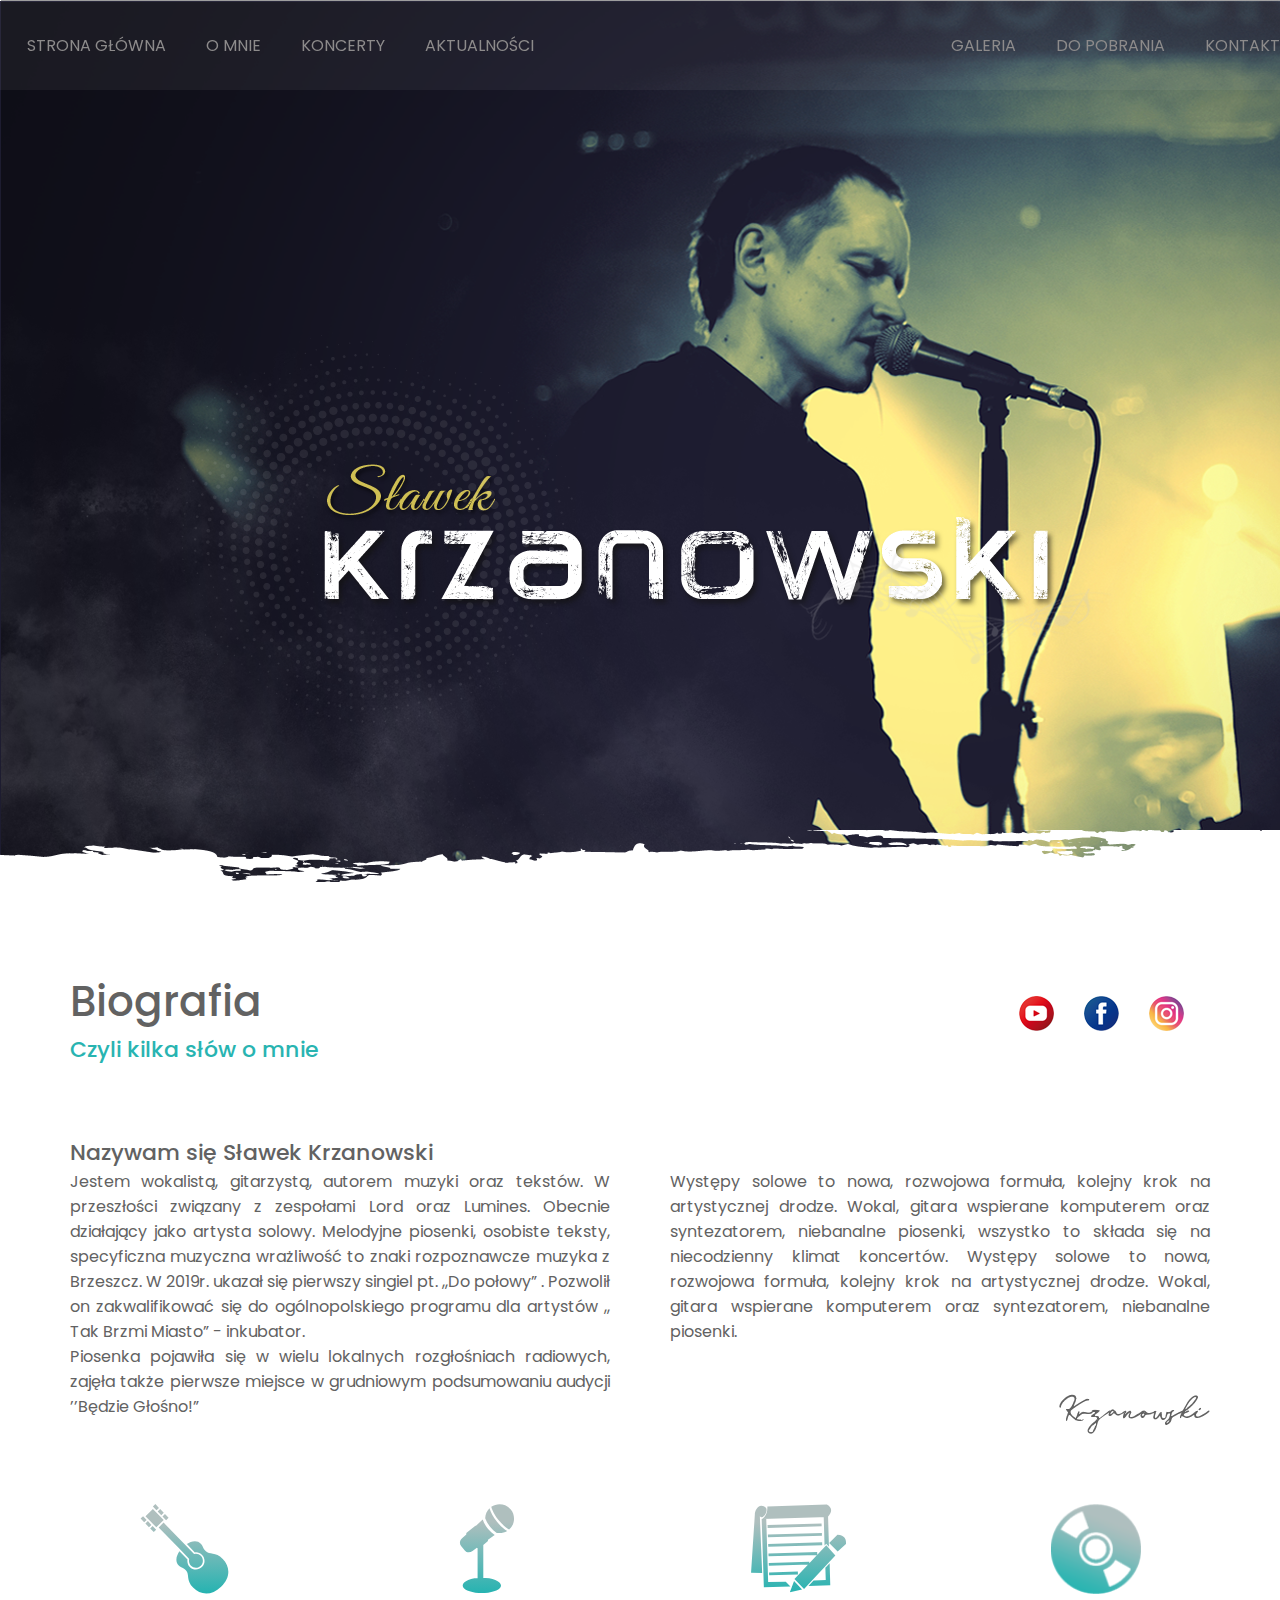
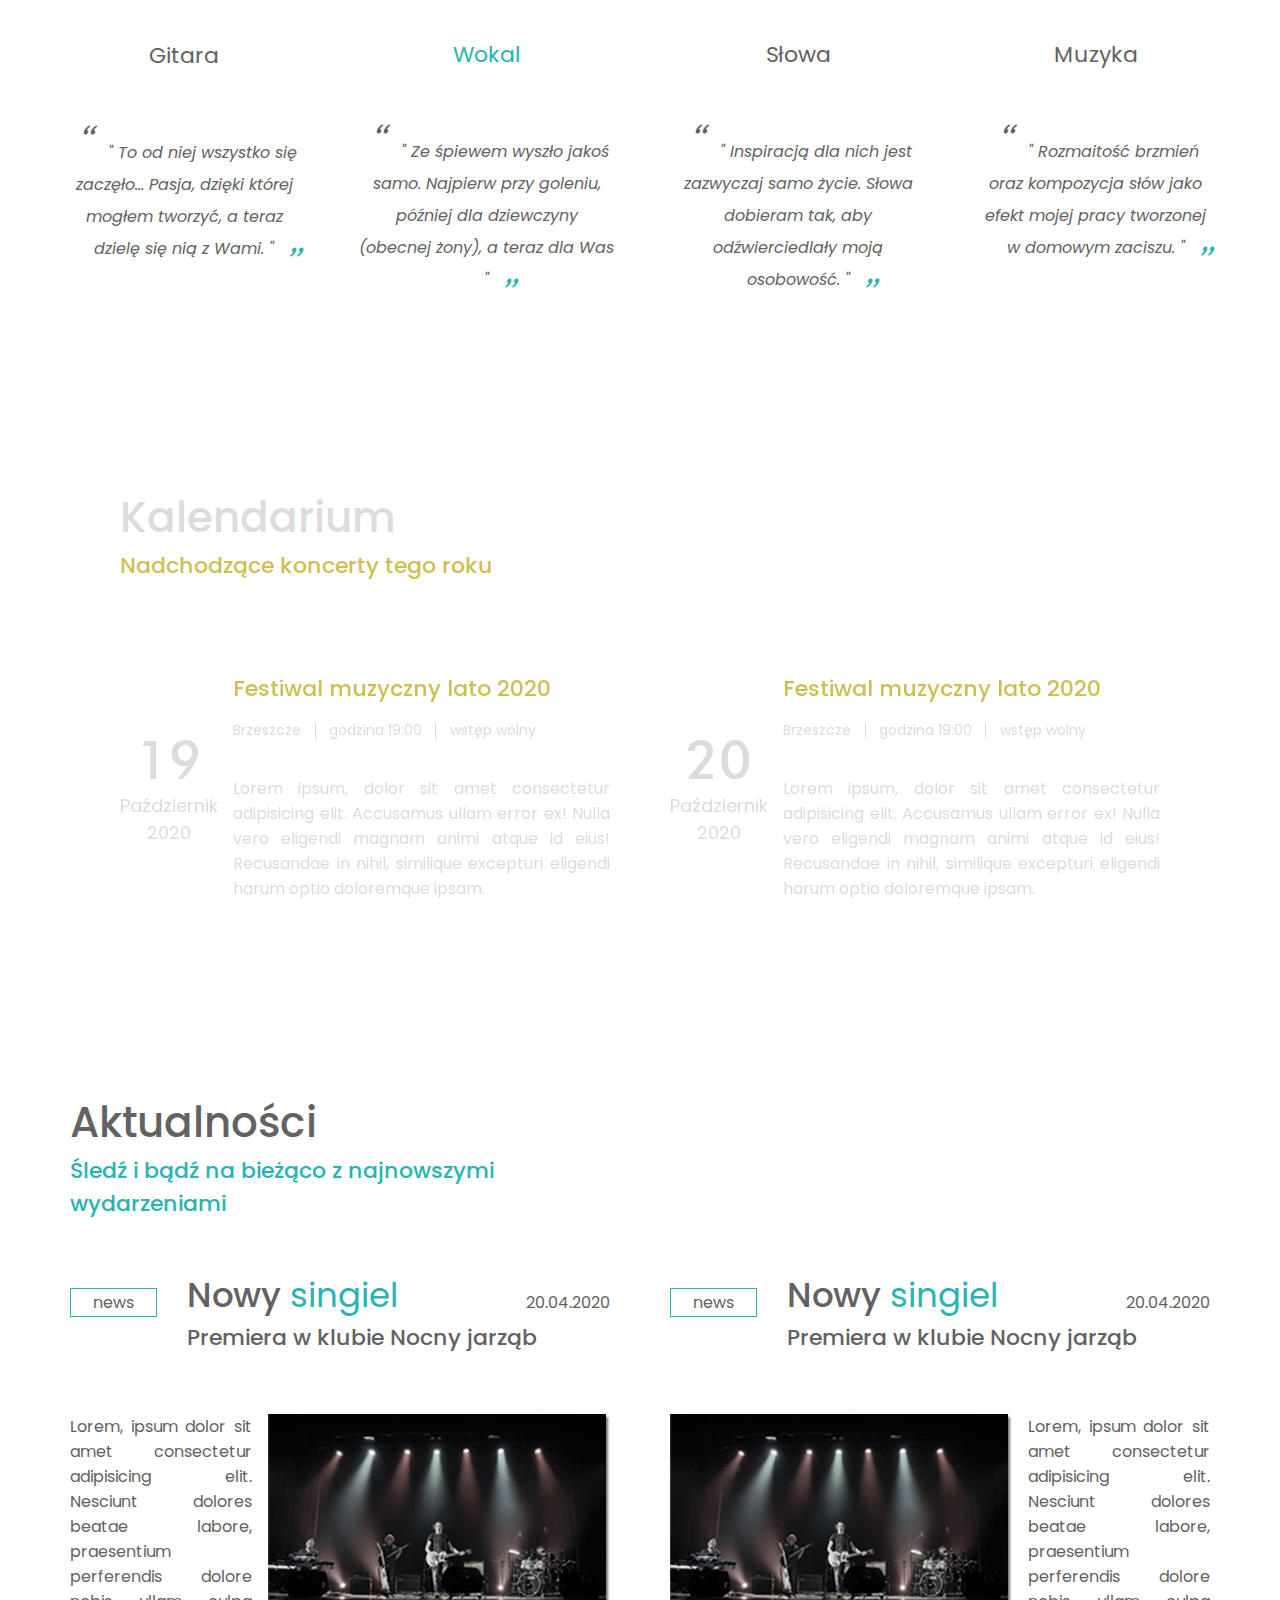
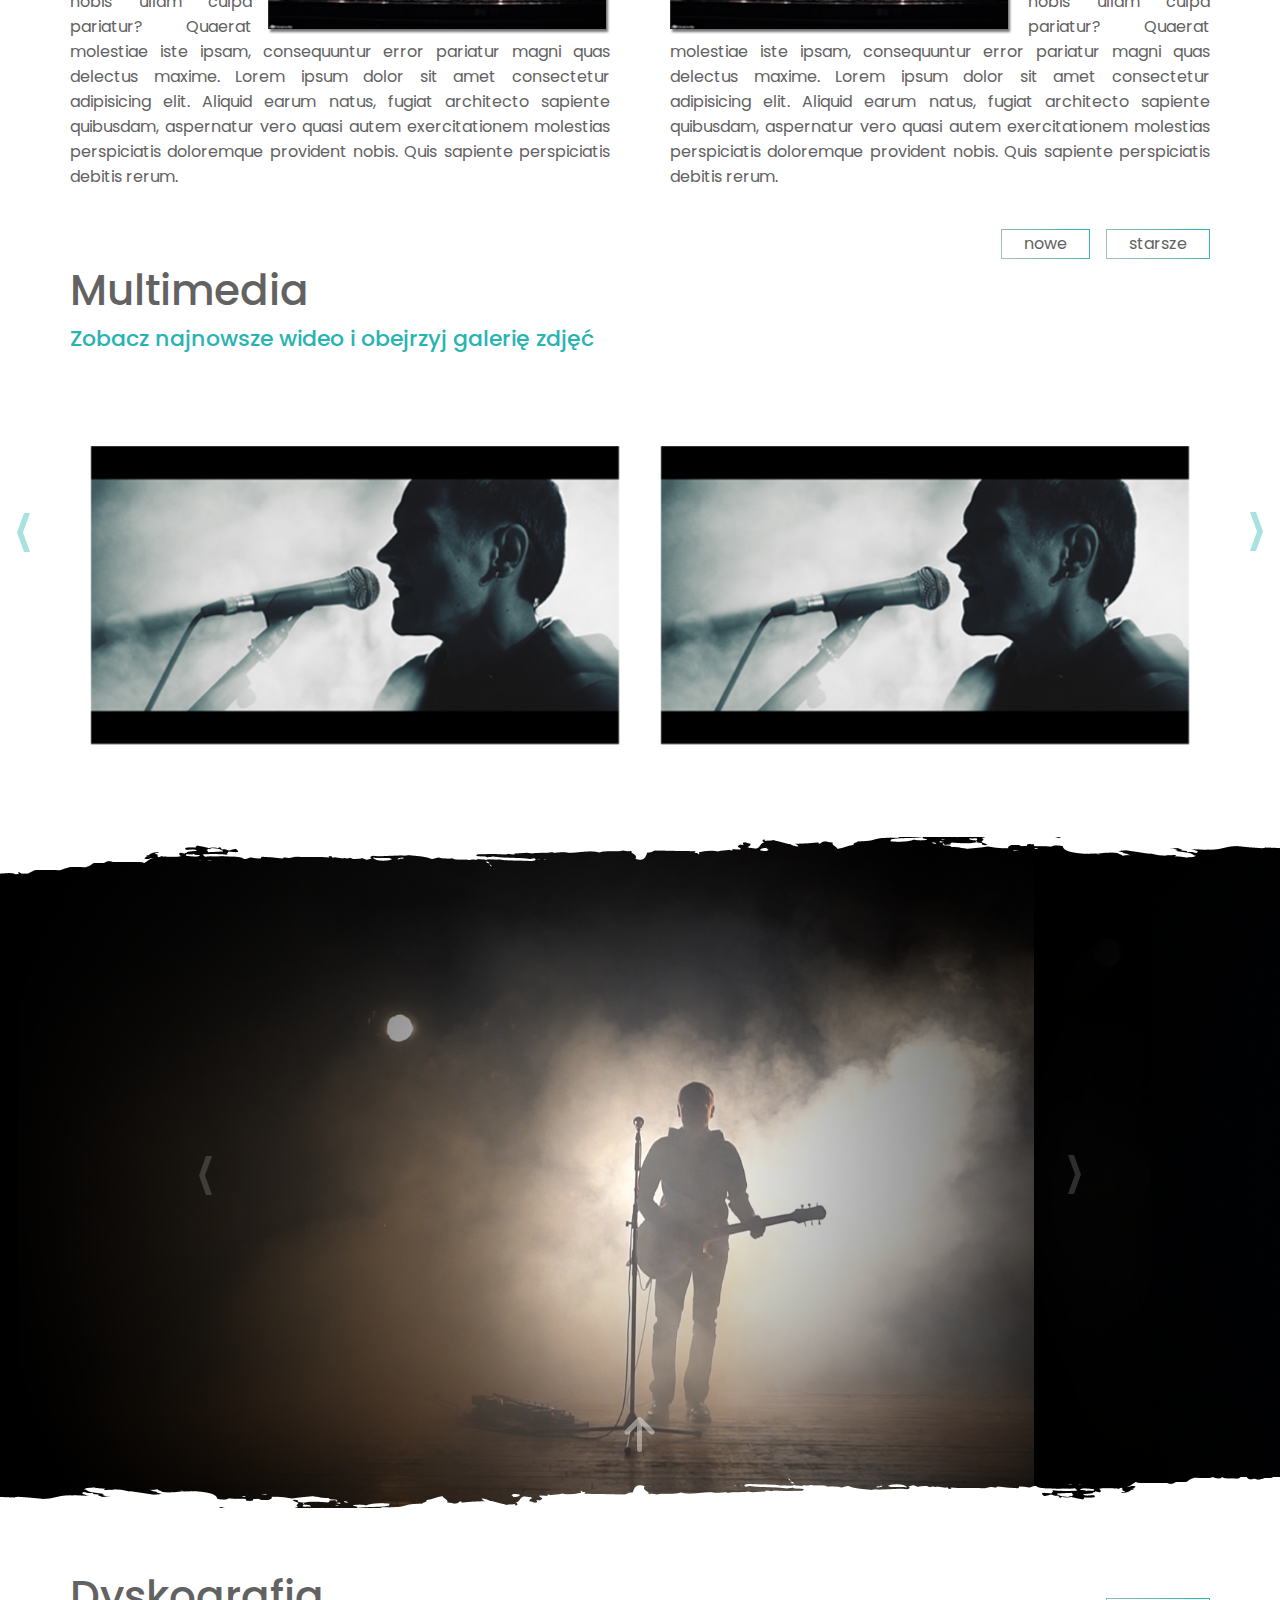
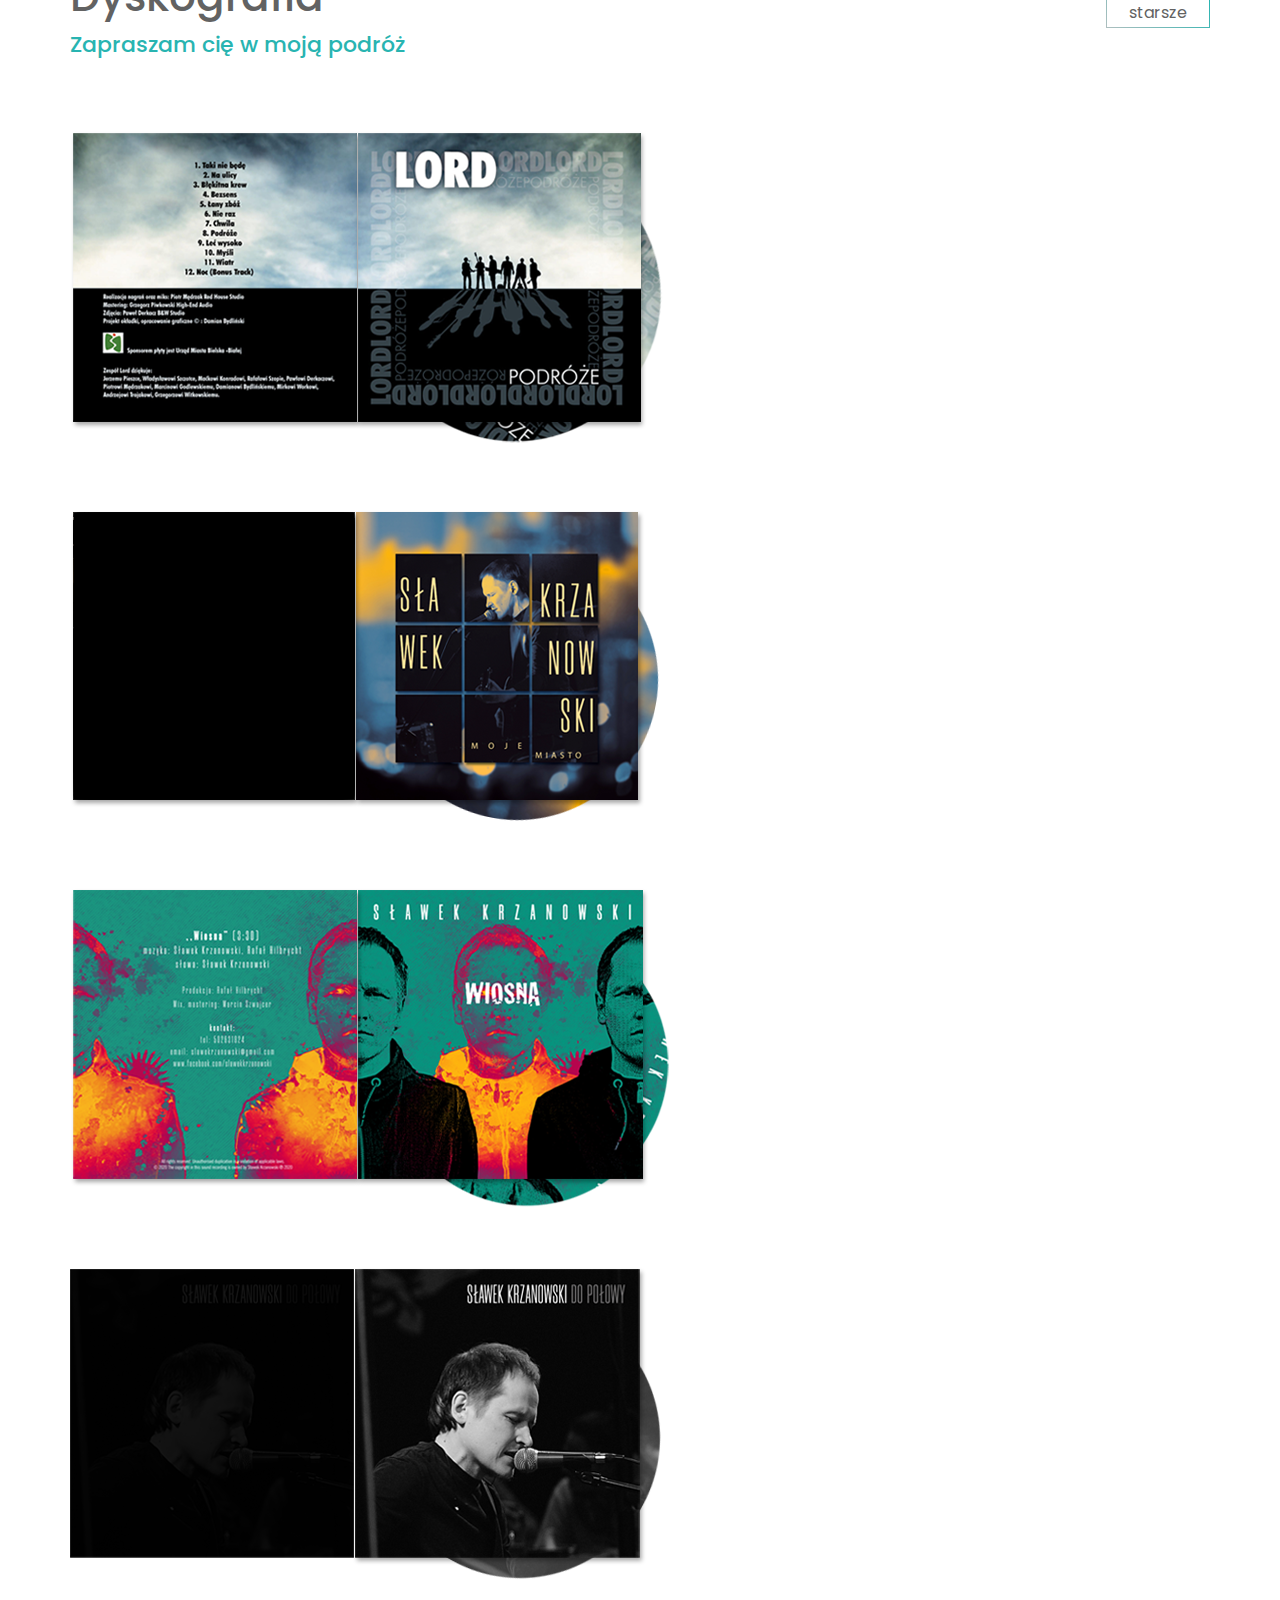
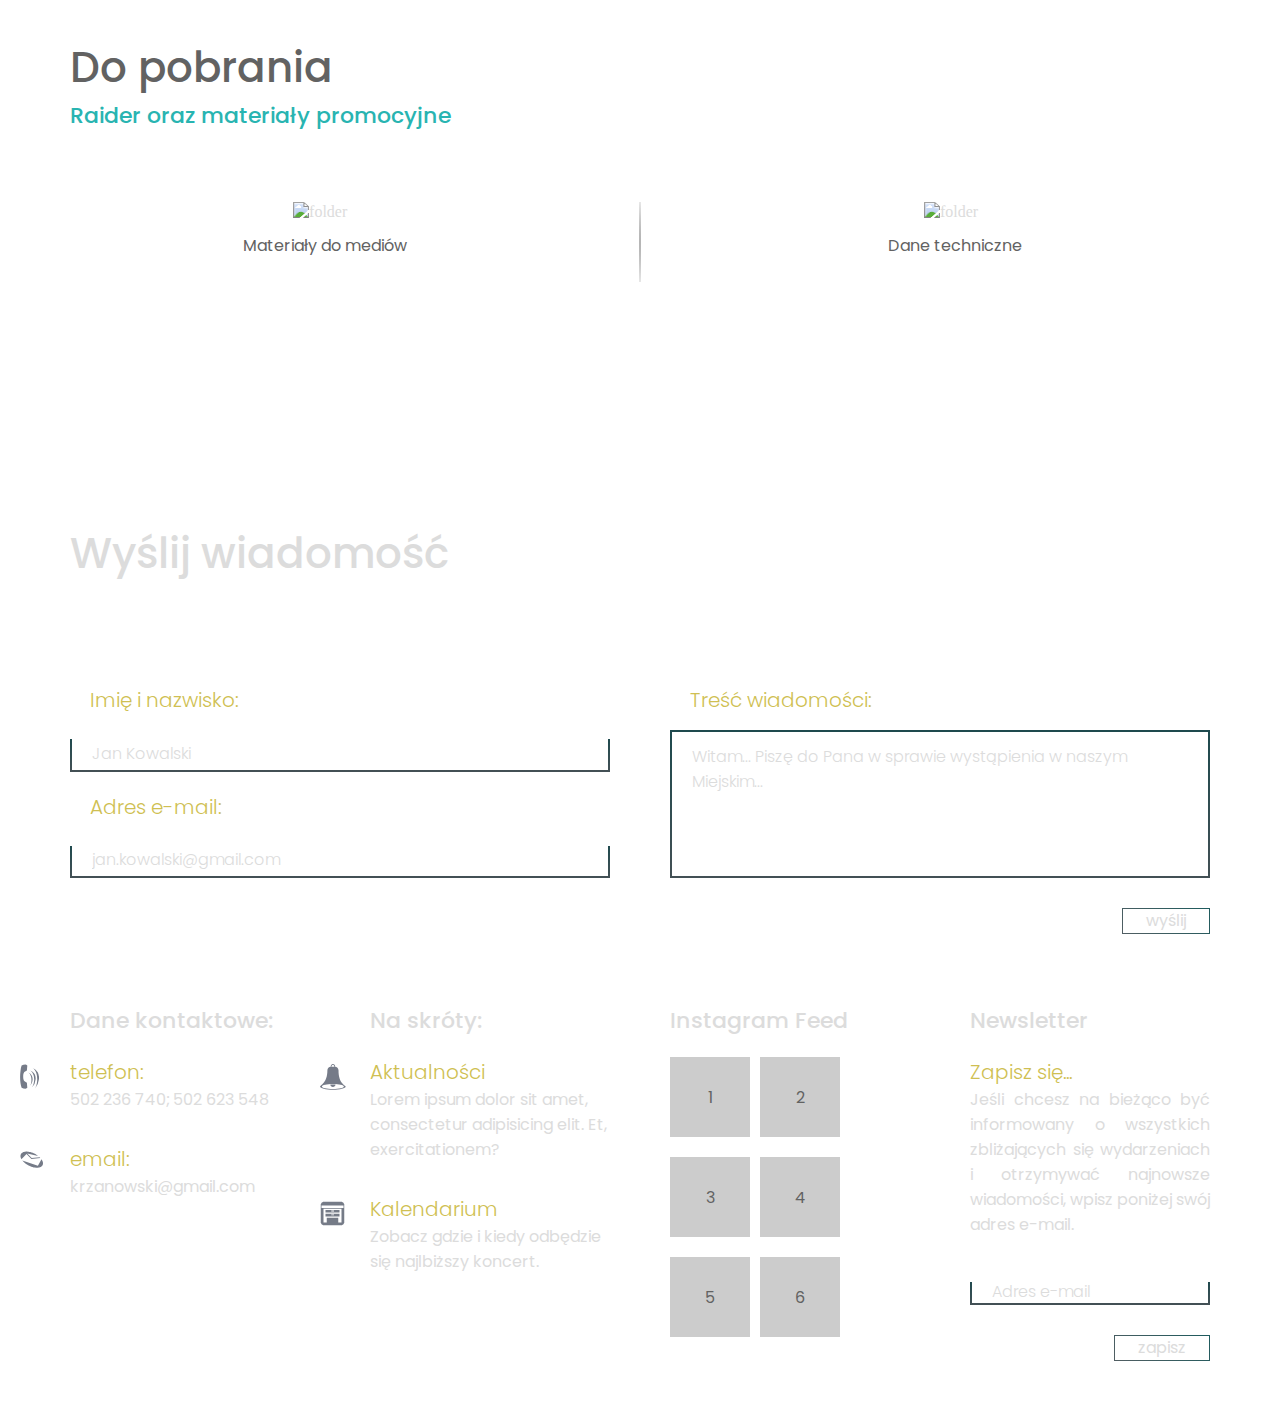
==== commit 7157ed04: "mobile fixes" ====
--- a/index.html
+++ b/index.html
@@ -360,28 +360,24 @@
     </section>
 
     <section id="multimedia">
-        <div class="container">
+        <div class="conteiner">
             <div class="column">
                 <h2 class="primary-heading ">Multimedia</h2>
                 <h3 class="secondary-heading color-1">Zobacz najnowsze wideo i obejrzyj galerię zdjęć</h3>
             </div>
         </div>
         <div class="section-content">
-            <div class="container">
-
-                <div class="swiper">
-                    <div class="swiper-wrapper">
-                        <!-- Slides -->
-                        <div class="swiper-slide"><img src="./img/video1.png" alt=""></div>
-                        <div class="swiper-slide"><img src="./img/video1.png" alt=""></div>
-                        <div class="swiper-slide"><img src="./img/video1.png" alt=""></div>
-                        <div class="swiper-slide"><img src="./img/video1.png" alt=""></div>
-                    </div>
-                    <div class="swiper-button-prev"><svg version="1.2" xmlns="http://www.w3.org/2000/svg" viewBox="0 0 13 39" width="13" height="39"><style>.a{opacity:.4;fill:#28b4b1}</style><path class="a" d="m7 39l-7-19.5 7-19.5h6l-7 19.5 7 19.5z"/></svg></div>
-                    <div class="swiper-button-next"><svg version="1.2" xmlns="http://www.w3.org/2000/svg" viewBox="0 0 13 39" width="13" height="39"><style>.a{opacity:.4;fill:#28b4b1}</style><path class="a" d="m7 39l-7-19.5 7-19.5h6l-7 19.5 7 19.5z"/></svg></div>
-                </div>
-
-            </div>
+        <div class="container">
+            <div class="swiper-container multimedia-swiper">
+                <div class="swiper-wrapper">
+                    <div class="swiper-slide"><img src="./img/video1.png" alt=""></div>
+                </div>
+            </div>
+            <div class="swiper-button-next multimedia-swiper-button-next">
+            <svg version="1.2" xmlns="http://www.w3.org/2000/svg" viewBox="0 0 13 39" width="13" height="39"><style>.a{opacity:.4;fill:#28b4b1}</style><path class="a" d="m7 39l-7-19.5 7-19.5h6l-7 19.5 7 19.5z"/></svg>        </div>
+            <div class="swiper-button-prev multimedia-swiper-button-prev">
+            <svg version="1.2" xmlns="http://www.w3.org/2000/svg" viewBox="0 0 13 39" width="13" height="39"><style>.a{opacity:.4;fill:#28b4b1}</style><path class="a" d="m7 39l-7-19.5 7-19.5h6l-7 19.5 7 19.5z"/></svg>        </div>
+        </div>
         </div>
     </section>
 
--- a/css/main.css
+++ b/css/main.css
@@ -33,6 +33,12 @@
   --section-content-padding: 4.375rem;
 }
 
+@media (max-width: 991px) {
+  :root {
+    --section-content-padding: 50px;
+  }
+}
+
 *,
 *::after,
 *::before {
--- a/css/hero.css
+++ b/css/hero.css
@@ -14,7 +14,8 @@
 
 @media (max-width: 991px) {
   #hero {
-    background-position: top center;
+    background-position: center;
+    height: 50vh;
   }
 
   #hero img {
--- a/css/calendar.css
+++ b/css/calendar.css
@@ -97,9 +97,20 @@
   #calendar {
     background-size: cover;
     background-position: center;
+    padding: 50px;
   }
   .badge {
     display: block;
     margin-bottom: 15px;
   }
+
+  .event-container {
+    flex-wrap: wrap;
+    justify-content: center;
+    width: 80vw;
+  }
+
+  #calendar .swiper-slide {
+    justify-content: flex-start;
+  }
 }
--- a/css/multimedia.css
+++ b/css/multimedia.css
@@ -2,3 +2,19 @@
   padding-top: 0;
   padding-bottom: 40px;
 }
+
+.multimedia-swiper {
+  overflow: hidden;
+}
+
+.multimedia-swiper img {
+  width: auto;
+  height: auto;
+  object-fit: cover;
+}
+
+@media (max-width: 991px) {
+  .multimedia-swiper {
+    height: 150px !important;
+  }
+}
--- a/css/gallery.css
+++ b/css/gallery.css
@@ -103,3 +103,9 @@
 #gallery .swiper-button-prev {
   left: 15% !important;
 }
+
+@media (max-width: 991px) {
+  .gallery-top {
+    height: 260px;
+  }
+}
--- a/css/discography.css
+++ b/css/discography.css
@@ -23,6 +23,7 @@
 
 .album-box {
   z-index: 2;
+  cursor: pointer;
 }
 
 .album-cd {
@@ -39,6 +40,36 @@
   -webkit-transform: rotate(360deg);
 }
 
+.cover-popup {
+  position: fixed;
+  width: 1200px;
+  height: 600px;
+  top: 50%;
+  left: 50%;
+  margin-top: -300px;
+  margin-left: -600px;
+  z-index: 10;
+  display: flex;
+  justify-content: center;
+  align-items: center;
+}
+
+.cover-popup img {
+  width: 100%;
+  height: 100%;
+  object-fit: contain;
+}
+
+.popup-overlay {
+  width: 100vw;
+  height: 100vh;
+  top: 0;
+  left: 0;
+  position: fixed;
+  z-index: 9;
+  background-color: rgba(0, 0, 0, 0.5);
+}
+
 @media (max-width: 991px) {
   #discography .section-content .container .album-box {
     width: 100%;
--- a/css/download.css
+++ b/css/download.css
@@ -50,3 +50,10 @@
   width: 2px;
   background: radial-gradient(#8e8e8e, #fff);
 }
+
+@media (max-width: 991px) {
+  .border {
+    transform: rotate(90deg);
+    margin: auto;
+  }
+}
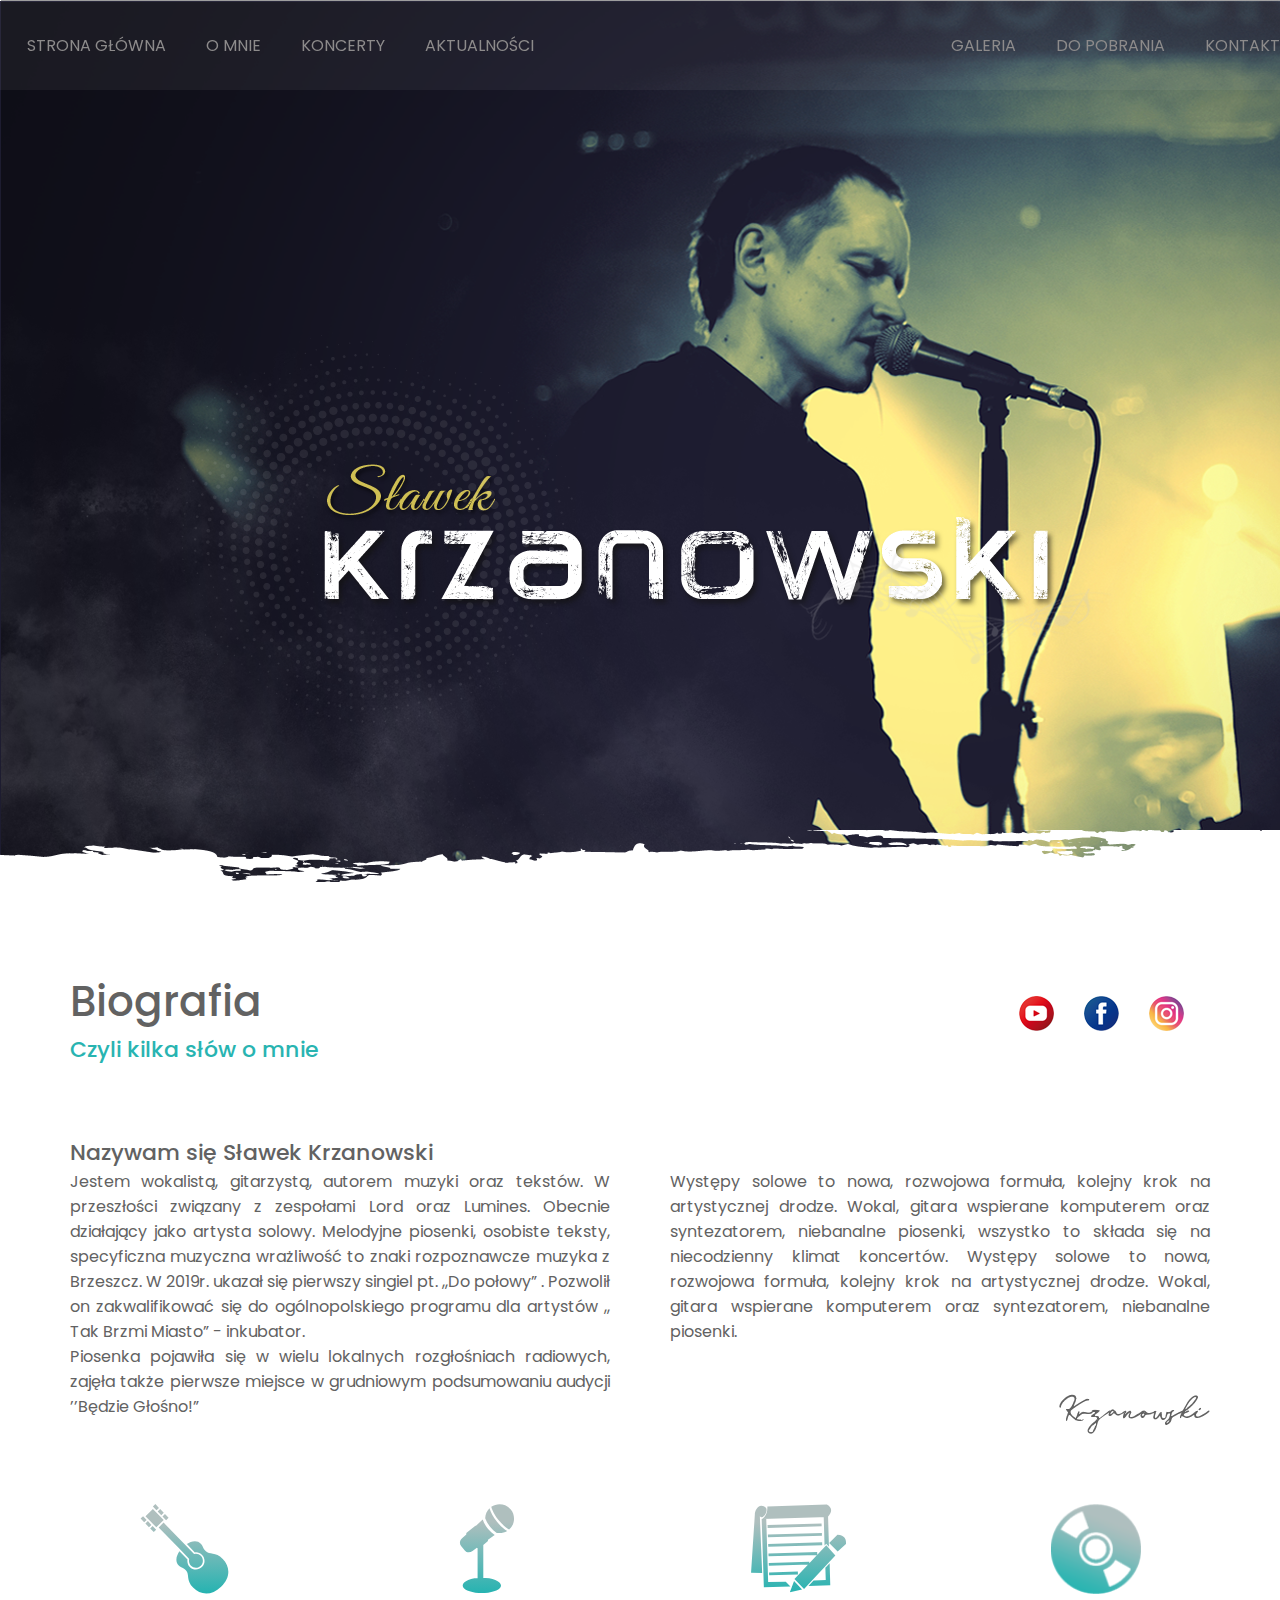
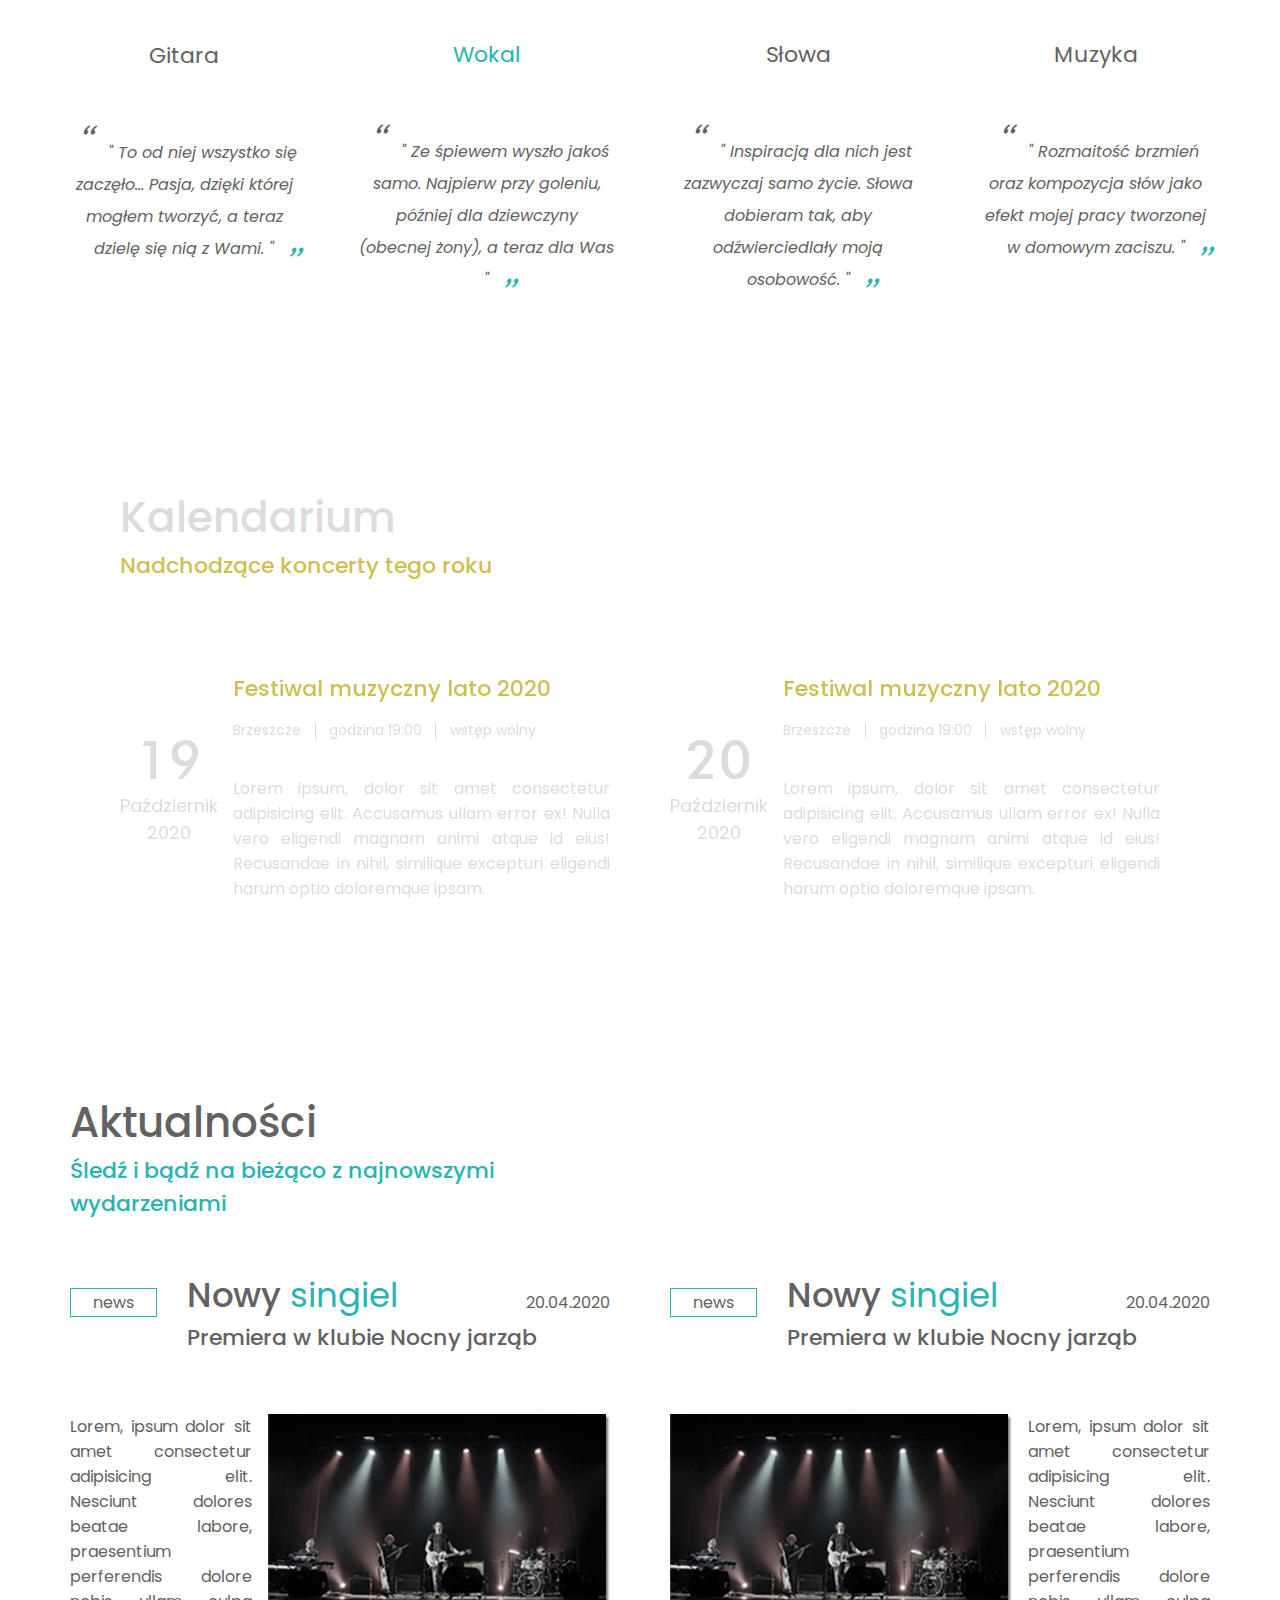
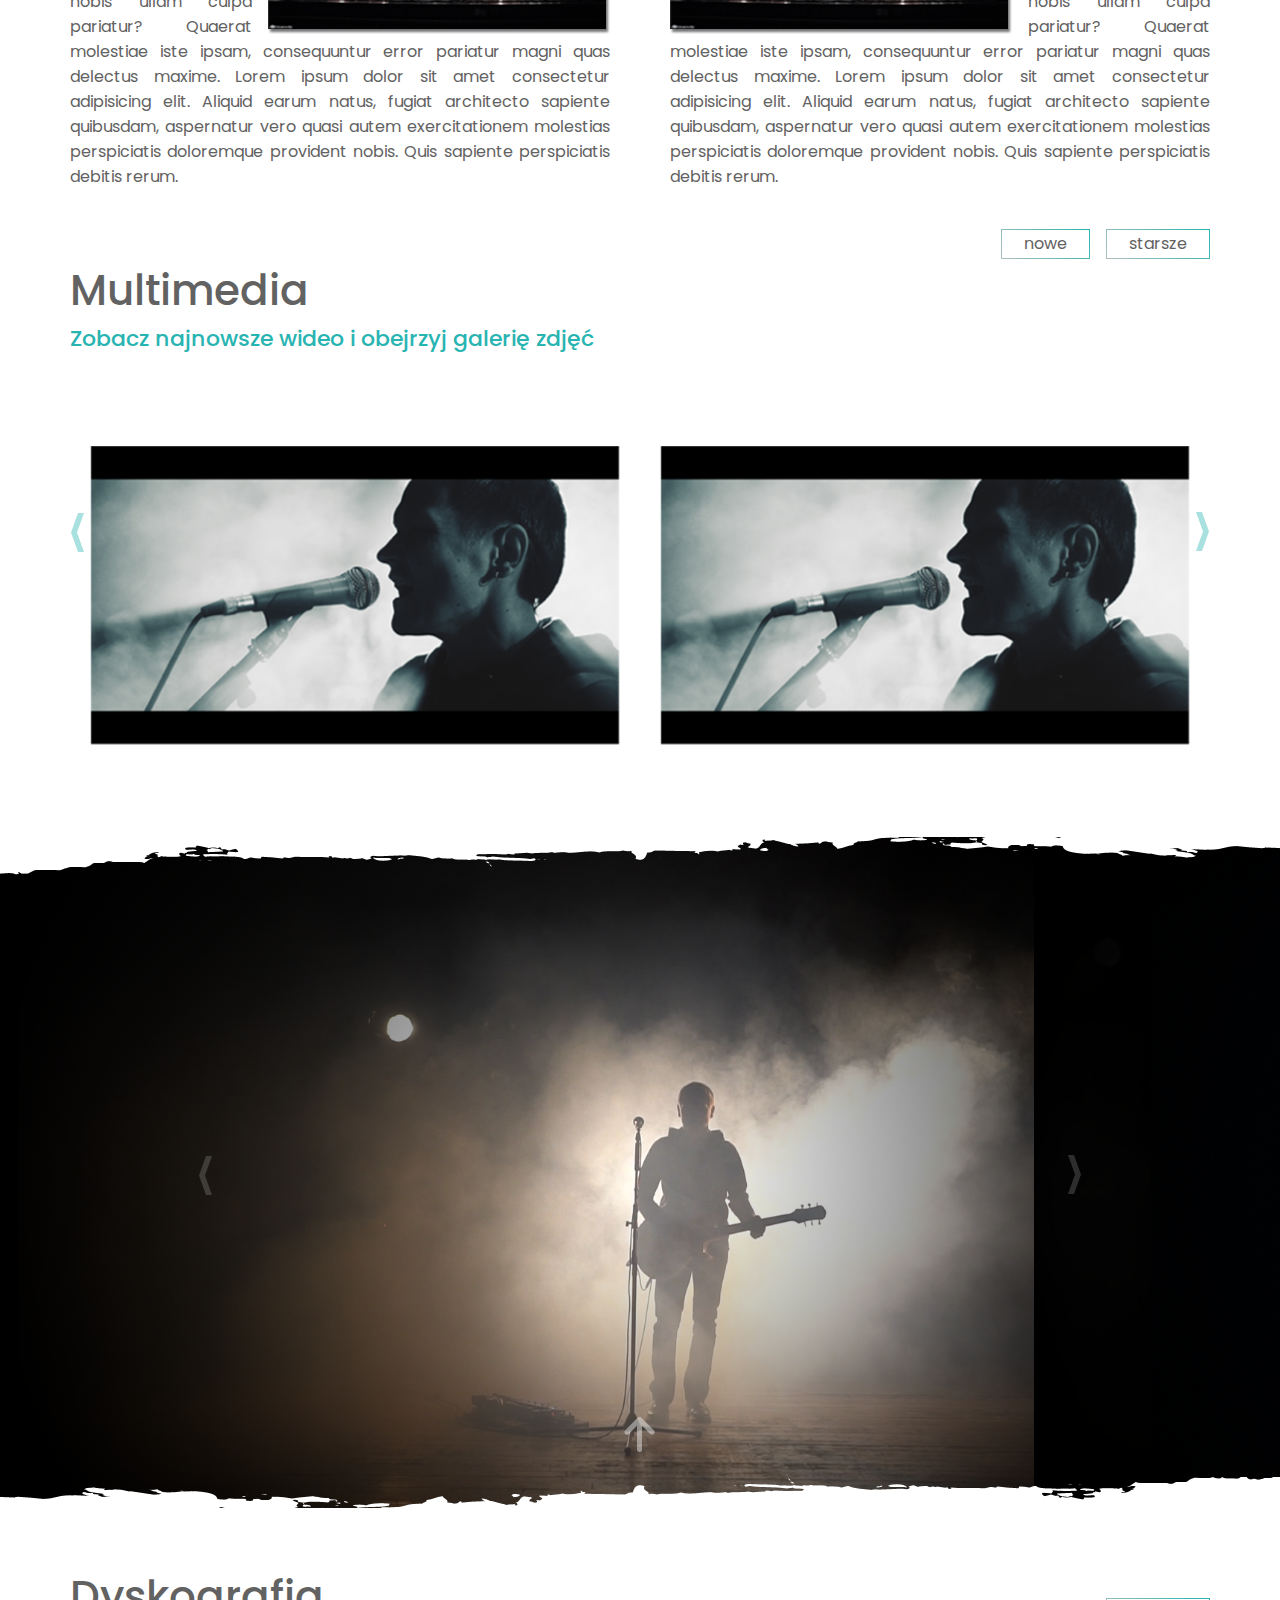
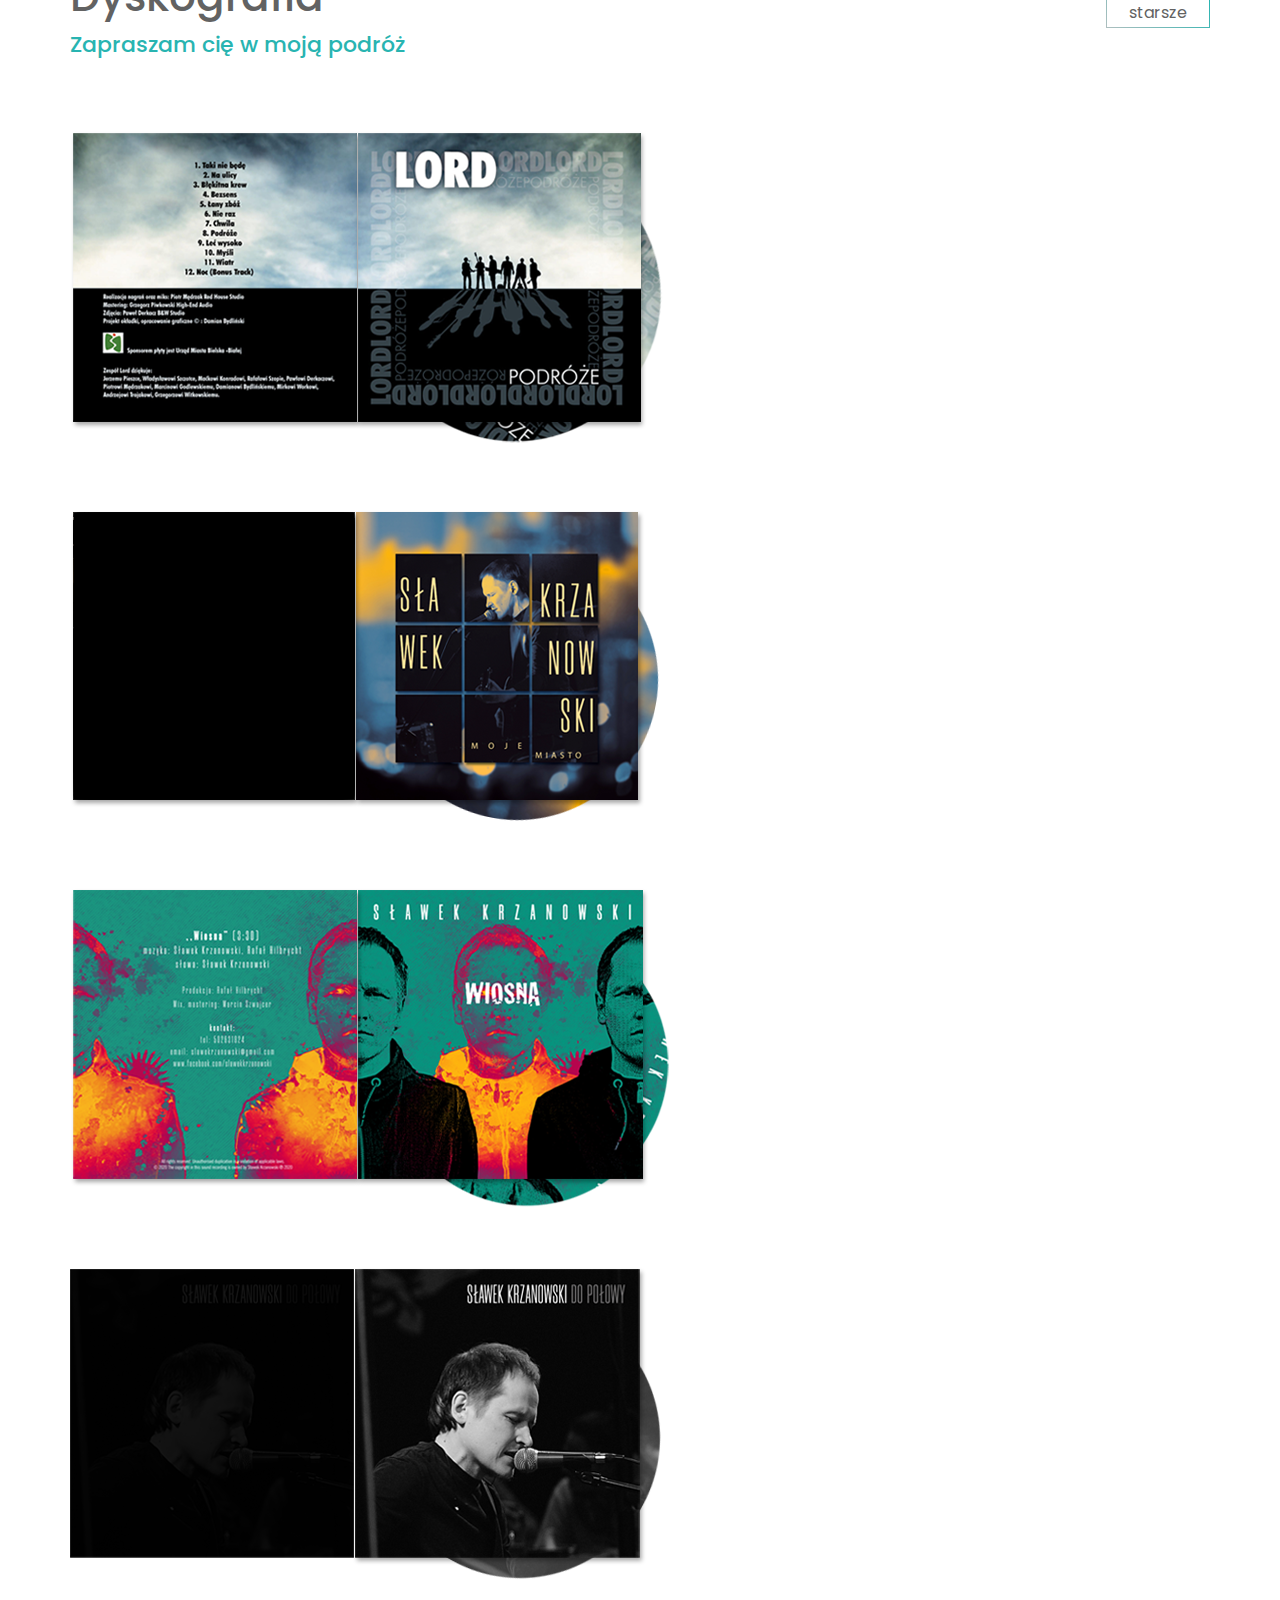
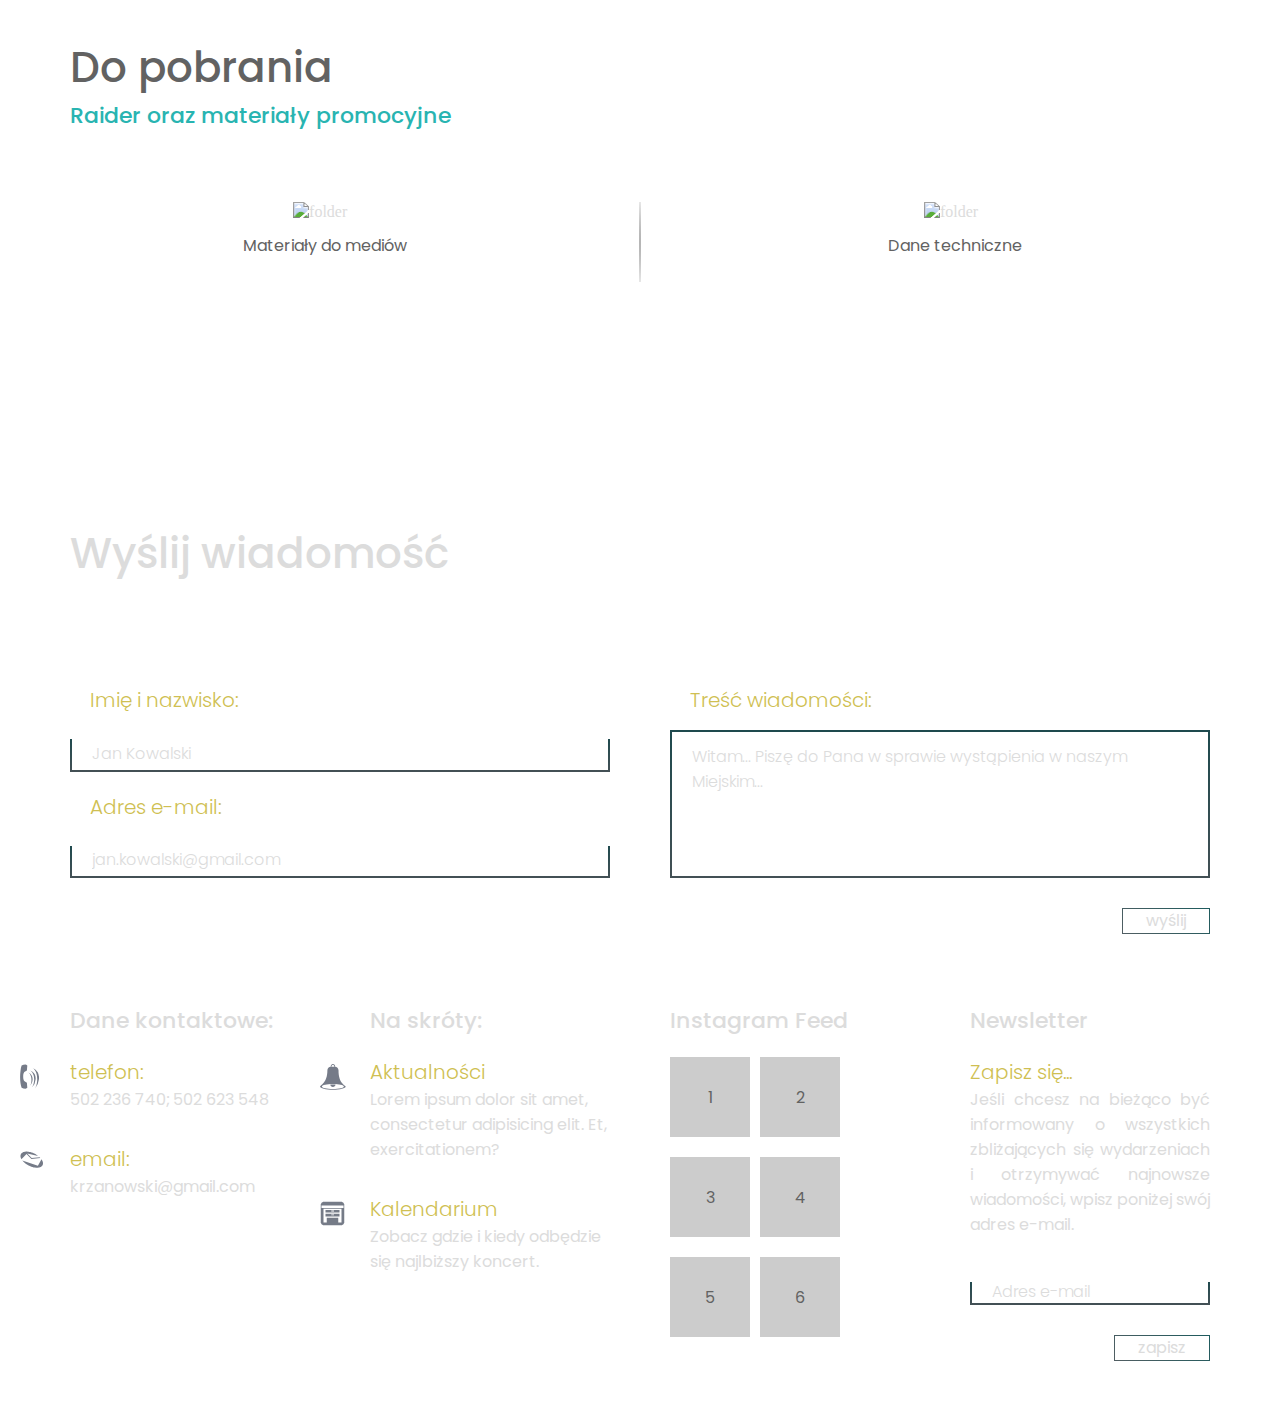
==== commit e7e5efd3: "mobile fixes" ====
--- a/index.html
+++ b/index.html
@@ -360,11 +360,11 @@
     </section>
 
     <section id="multimedia">
-        <div class="conteiner">
-            <div class="column">
-                <h2 class="primary-heading ">Multimedia</h2>
-                <h3 class="secondary-heading color-1">Zobacz najnowsze wideo i obejrzyj galerię zdjęć</h3>
-            </div>
+        <div class="container"><div class="column">
+            <h2 class="primary-heading ">Multimedia</h2>
+            <h3 class="secondary-heading color-1">Zobacz najnowsze wideo i obejrzyj galerię zdjęć</h3>
+        </div></div>
+        <div class="section-content">
         </div>
         <div class="section-content">
         <div class="container">
@@ -377,8 +377,13 @@
             <svg version="1.2" xmlns="http://www.w3.org/2000/svg" viewBox="0 0 13 39" width="13" height="39"><style>.a{opacity:.4;fill:#28b4b1}</style><path class="a" d="m7 39l-7-19.5 7-19.5h6l-7 19.5 7 19.5z"/></svg>        </div>
             <div class="swiper-button-prev multimedia-swiper-button-prev">
             <svg version="1.2" xmlns="http://www.w3.org/2000/svg" viewBox="0 0 13 39" width="13" height="39"><style>.a{opacity:.4;fill:#28b4b1}</style><path class="a" d="m7 39l-7-19.5 7-19.5h6l-7 19.5 7 19.5z"/></svg>        </div>
-        </div>
-        </div>
+
+           
+        </div>
+            
+        </div>
+           
+       
     </section>
 
     <section id="gallery">
--- a/css/multimedia.css
+++ b/css/multimedia.css
@@ -1,6 +1,13 @@
 #multimedia {
   padding-top: 0;
   padding-bottom: 40px;
+}
+
+#multimedia .multimedia-swiper-button-next {
+  right: 5% !important;
+}
+#multimedia .multimedia-swiper-button-prev {
+  left: 5% !important;
 }
 
 .multimedia-swiper {
